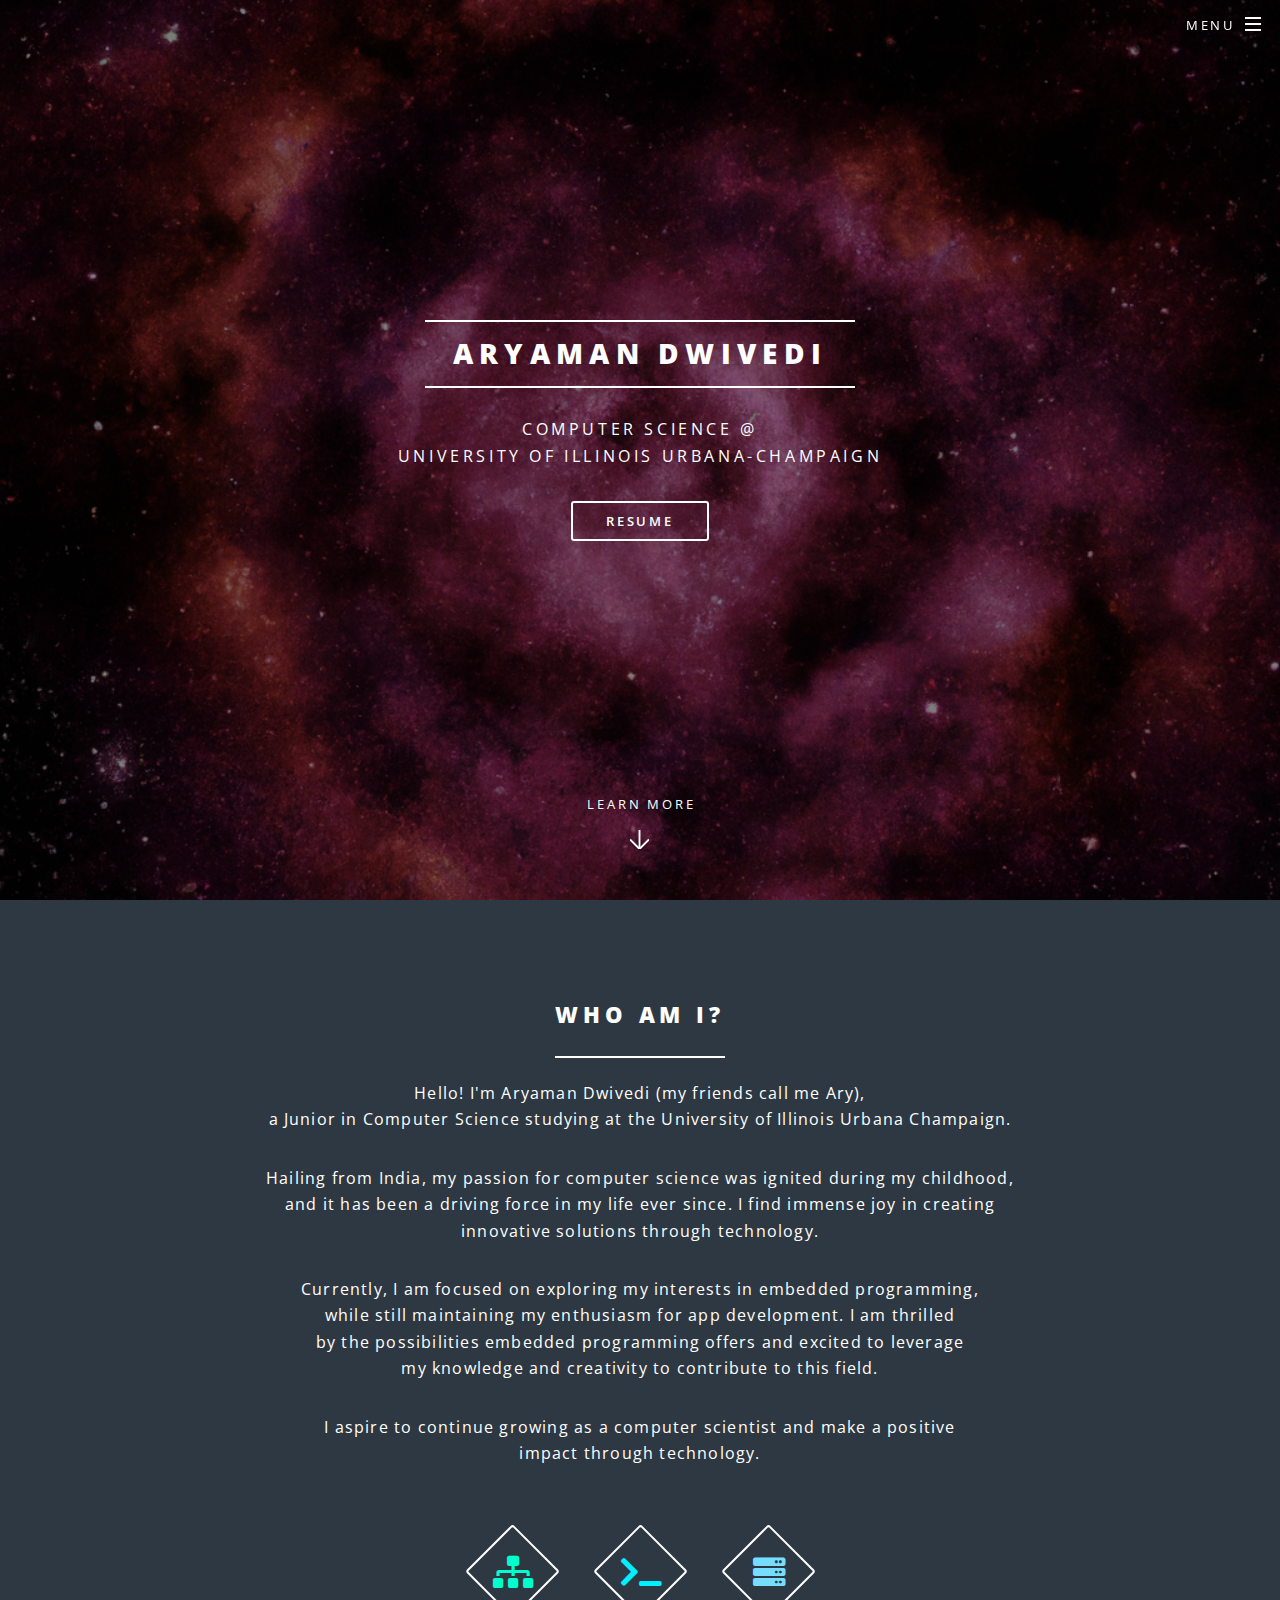
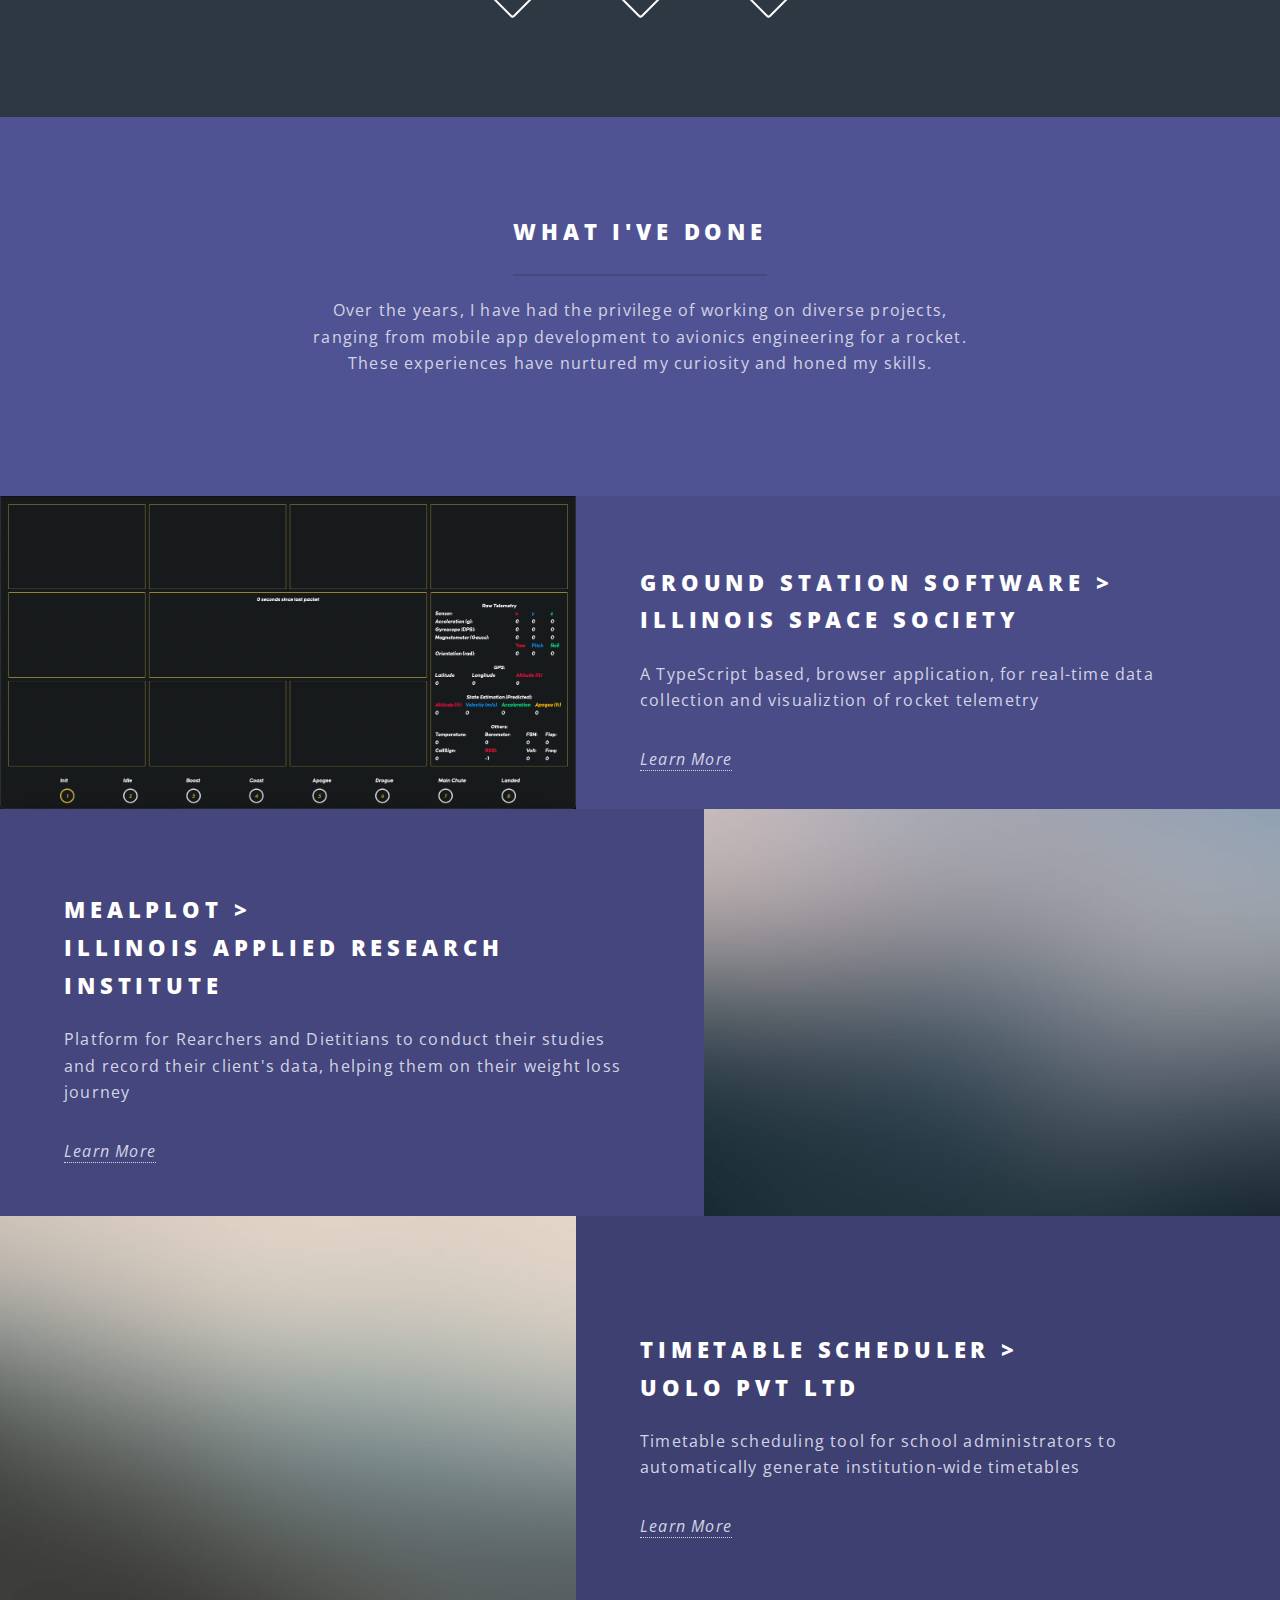
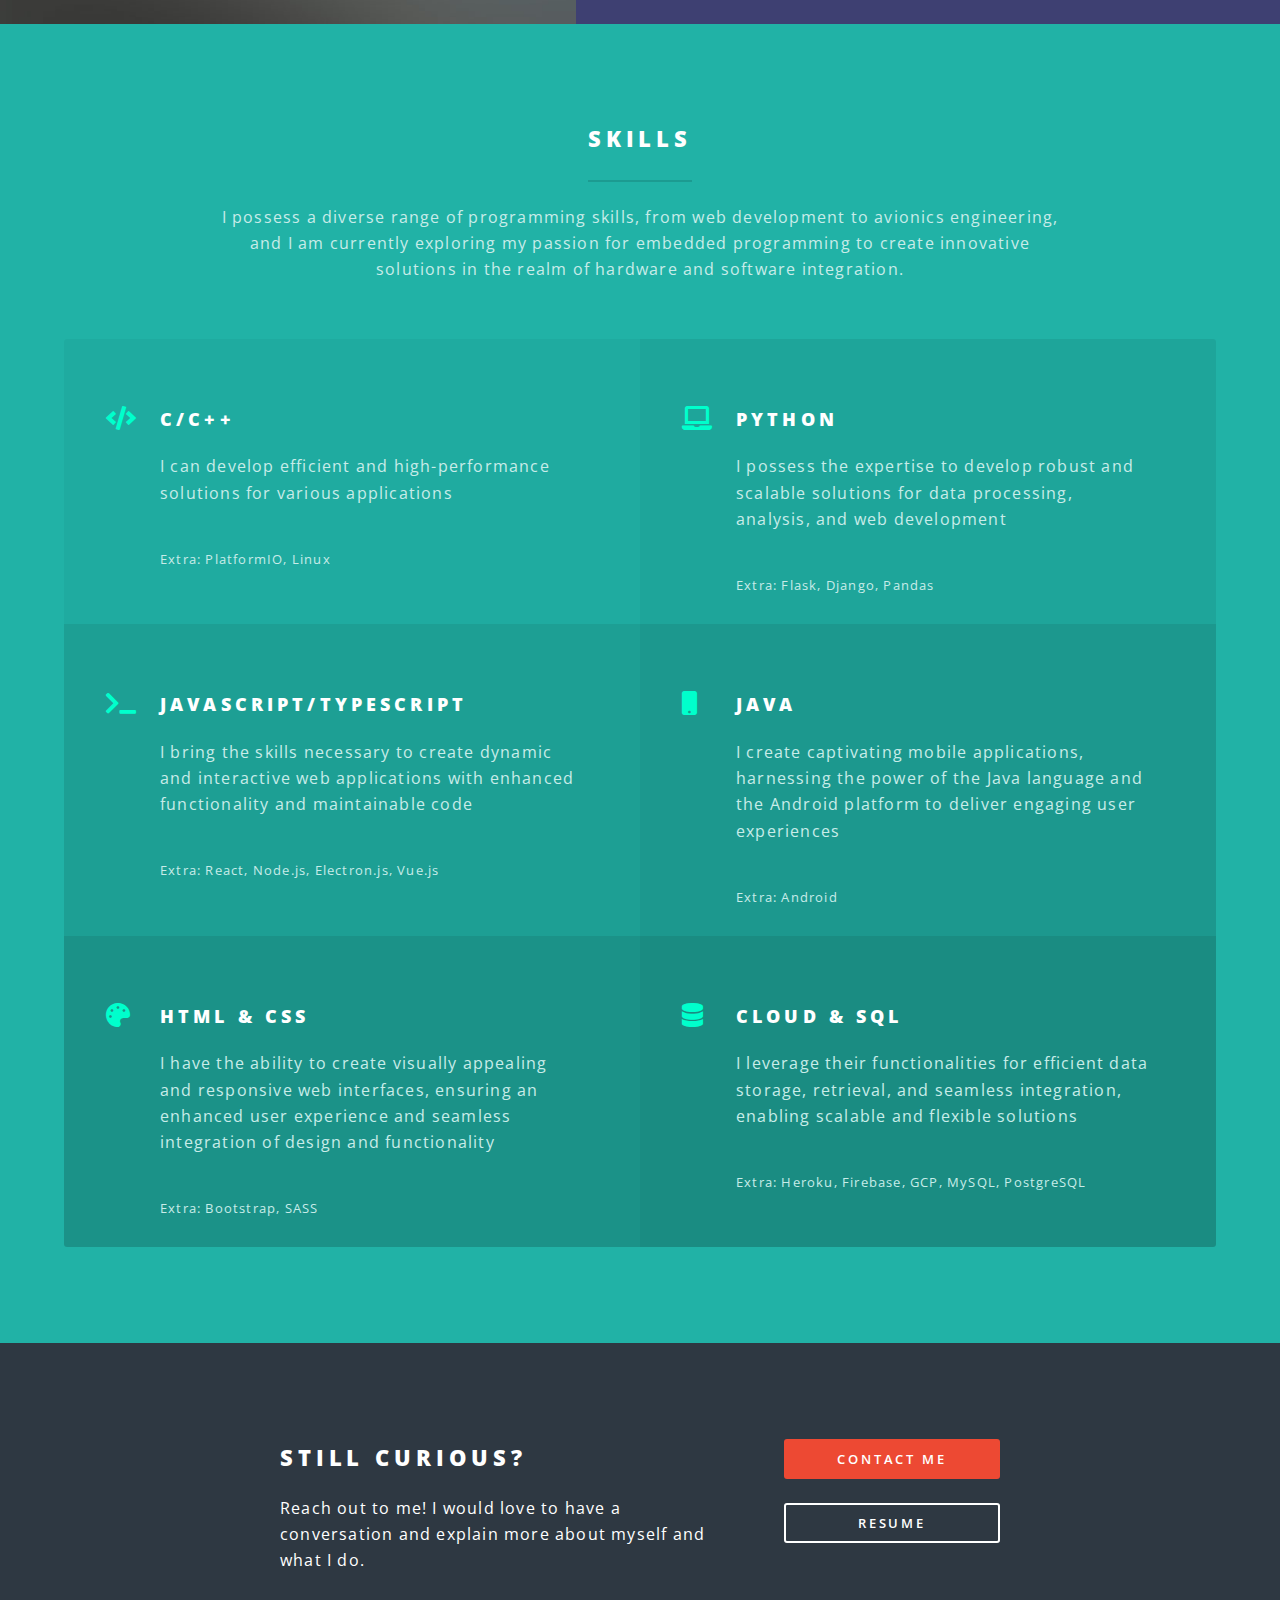
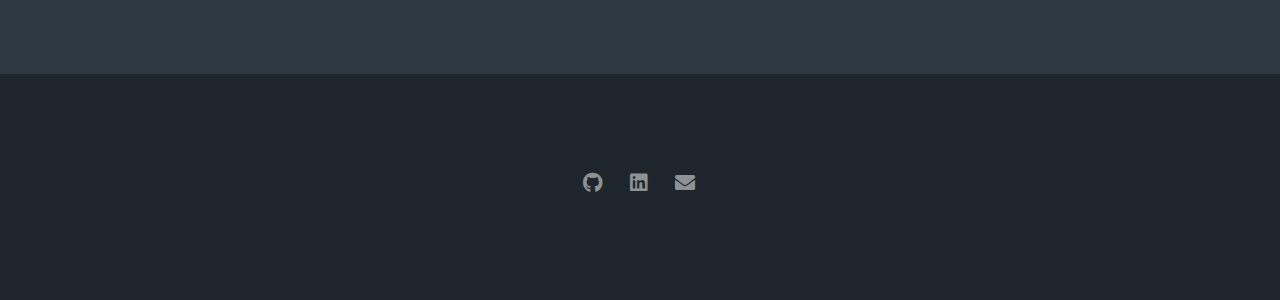
==== index.html @ 5c54af80 "Finished 1 round of main page, working on GSS now" ====
<!DOCTYPE HTML>
<!--
	Spectral by HTML5 UP
	html5up.net | @ajlkn
	Free for personal and commercial use under the CCA 3.0 license (html5up.net/license)
-->
<html>
	<head>
		<title>Aryaman Dwivedi</title>
		<meta charset="utf-8" />
		<meta name="viewport" content="width=device-width, initial-scale=1, user-scalable=no" />
		<link rel="stylesheet" href="assets/css/main.css" />
		<noscript><link rel="stylesheet" href="assets/css/noscript.css" /></noscript>
	</head>
	<body class="landing is-preload">

		<!-- Page Wrapper -->
			<div id="page-wrapper">

				<!-- Header -->
					<header id="header" class="alt">
						<h1><a href="index.html">Aryaman Dwivedi</a></h1>
						<nav id="nav">
							<ul>
								<li class="special">
									<a href="#menu" class="menuToggle"><span>Menu</span></a>
									<div id="menu">
										<ul>
											<li><a href="index.html">Home</a></li>
											<li><a href="">Education</a></li>
											<li><a href="#one-point-five">Projects</a></li>
										</ul>
									</div>
								</li>
							</ul>
						</nav>
					</header>

				<!-- Banner -->
					<section id="banner">
						<div class="inner">
							<h2>Aryaman Dwivedi</h2>
							<p>Computer Science @<br />
							University of Illinois Urbana-Champaign<br />
							</p>
							<ul class="actions special">
								<li><a href="aryaman_resume.pdf" class="button">Resume</a></li>
							</ul>
						</div>
						<a href="#one" class="more scrolly">Learn More</a>
					</section>

				<!-- One -->
					<section id="one" class="wrapper style2 special">
						<div class="inner">
							<header class="major">
								<h2>Who Am I?</h2>
								<p>				
									Hello! I'm Aryaman Dwivedi (my friends call me Ary),<br/>
									a Junior in Computer Science studying at the University of Illinois Urbana Champaign. <br/>
								</p>
								<p>
									Hailing from India, my passion for computer science was ignited during my childhood, <br/>
									and it has been a driving force in my life ever since. I find immense joy in creating <br/>
									innovative solutions through technology. <br/>
								</p>
								<p>	
									Currently, I am focused on exploring my interests in embedded programming, <br/>
									while still maintaining my enthusiasm for app development. I am thrilled <br/>
									by the possibilities embedded programming offers and excited to leverage <br/>
									my knowledge and creativity to contribute to this field. <br/>
								</p>
								<p>	
									I aspire to continue growing as a computer scientist and make a positive <br/>
									impact through technology.
								</p>
							</header>
							<ul class="icons major">
								<li><span class="icon solid fa-sitemap major style1"><span class="label">Lorem</span></span></li>
								<li><span class="icon solid fa-terminal major style2"><span class="label">Ipsum</span></span></li>
								<li><span class="icon solid fa-server major style3"><span class="label">Dolor</span></span></li>
							</ul>
						</div>
					</section>

				<!-- Two -->
					<section id="one-point-five" class="wrapper special style3">
						<div class="inner">
							<header class="major">
								<h2>What I've Done</h2>
								<p>
									Over the years, I have had the privilege of working on diverse projects, <br/>
									ranging from mobile app development to avionics engineering for a rocket. <br/>
									These experiences have nurtured my curiosity and honed my skills. <br/>
								</p>
							</header>
						</div>
					</section>
					<section id="two" class="wrapper alt style3">
						<section class="spotlight">
							<div class="image"><img src="images/gss-teaser.png" alt="" /></div><div class="content">
								<h2>Ground Station Software ><br/>
									Illinois Space Society</h2>
								<p>A TypeScript based, browser application, for real-time data collection and visualiztion of rocket telemetry</p>
								<a href="gss.html"><i>Learn More</i></a>
							</div>
						</section>
						<section class="spotlight">
							<div class="image"><img src="images/pic02.jpg" alt="" /></div><div class="content">
								<h2>Mealplot ><br />
								Illinois Applied Research Institute</h2>
								<p>Platform for Rearchers and Dietitians to conduct their studies and record their client's data, helping them on their weight loss journey</p>
								<a href="ari.html"><i>Learn More</i></a>
							</div>
						</section>
						<section class="spotlight">
							<div class="image"><img src="images/pic03.jpg" alt="" /></div><div class="content">
								<h2>Timetable Scheduler ><br />
								UOLO PVT LTD</h2>
								<p>Timetable scheduling tool for school administrators to automatically generate institution-wide timetables</p>
								<a href="uolo.html"><i>Learn More</i></a>
							</div>
						</section>
					</section>

				<!-- Three -->
					<section id="three" class="wrapper style1 special">
						<div class="inner">
							<header class="major">
								<h2>Skills</h2>
								<p>I possess a diverse range of programming skills, from web development to avionics engineering, <br/>
									and I am currently exploring my passion for embedded programming to create innovative <br/>
									solutions in the realm of hardware and software integration.</p>
							</header>
							<ul class="features">
								<li class="icon solid fa-code">
									<h3>C/C++</h3>
									<p>I can develop efficient and high-performance solutions for various applications</p>
									<sub>Extra: PlatformIO, Linux</sub>
								</li>
								<li class="icon solid fa-laptop">
									<h3>Python</h3>
									<p>I possess the expertise to develop robust and scalable solutions for data processing, analysis, and web development</p>
									<sub>Extra: Flask, Django, Pandas</sub>
								</li>
								<li class="icon solid fa-terminal">
									<h3>JavaScript/TypeScript</h3>
									<p>I bring the skills necessary to create dynamic and interactive web applications with enhanced functionality and maintainable code</p>
									<sub>Extra: React, Node.js, Electron.js, Vue.js</sub>
								</li>
								<li class="icon solid fa-mobile">
									<h3>Java</h3>
									<p>I create captivating mobile applications, harnessing the power of the Java language and the Android platform to deliver engaging user experiences</p>
									<sub>Extra: Android</sub>
								</li>
								<li class="icon solid fa-palette">
									<h3>HTML & CSS</h3>
									<p>I have the ability to create visually appealing and responsive web interfaces, ensuring an enhanced user experience and seamless integration of design and functionality</p>
									<sub>Extra: Bootstrap, SASS</sub>
								</li>
								<li class="icon solid fa-database">
									<h3>Cloud & SQL</h3>
									<p>I leverage their functionalities for efficient data storage, retrieval, and seamless integration, enabling scalable and flexible solutions</p>
									<sub>Extra: Heroku, Firebase, GCP, MySQL, PostgreSQL</sub>
								</li>
							</ul>
						</div>
					</section>

				<!-- CTA -->
					<section id="cta" class="wrapper style4">
						<div class="inner">
							<header>
								<h2>Still Curious?</h2>
								<p>Reach out to me! I would love to have a conversation and explain more about myself and what I do.</p>
							</header>
							<ul class="actions stacked">
								<li><a href="mailto:dwivedi6@illinois.edu" class="button fit primary">Contact Me</a></li>
								<li><a href="aryaman_resume.pdf" class="button fit">Resume</a></li>
							</ul>
						</div>
					</section>

				<!-- Footer -->
					<footer id="footer">
						<ul class="icons">
							<li><a href="https://www.github.com/ary-dz" class="icon brands fa-github"><span class="label">GitHub</span></a></li>
							<li><a href="https://www.linkedin.com/in/ary-dz" class="icon brands fa-linkedin"><span class="label">LinkedIn</span></a></li>
							<!-- <li><a href="#" class="icon brands fa-instagram"><span class="label">Instagram</span></a></li>
							<li><a href="#" class="icon brands fa-dribbble"><span class="label">Dribbble</span></a></li> -->
							<li><a href="mailto:dwivedi6@illinois.edu" class="icon solid fa-envelope"><span class="label">Email</span></a></li>
						</ul>
					</footer>

			</div>

		<!-- Scripts -->
			<script src="assets/js/jquery.min.js"></script>
			<script src="assets/js/jquery.scrollex.min.js"></script>
			<script src="assets/js/jquery.scrolly.min.js"></script>
			<script src="assets/js/browser.min.js"></script>
			<script src="assets/js/breakpoints.min.js"></script>
			<script src="assets/js/util.js"></script>
			<script src="assets/js/main.js"></script>

	</body>
</html>
---- assets/css/main.css ----
/* @import url(../fontawesome/css/fontawesome.min.css); */
@import url(fontawesome-all.min.css);
@import url("https://fonts.googleapis.com/css?family=Open+Sans:400,400italic,600,600italic,800,800italic");

/*
	Spectral by HTML5 UP
	html5up.net | @ajlkn
	Free for personal and commercial use under the CCA 3.0 license (html5up.net/license)
*/

html, body, div, span, applet, object,
iframe, h1, h2, h3, h4, h5, h6, p, blockquote,
pre, a, abbr, acronym, address, big, cite,
code, del, dfn, em, img, ins, kbd, q, s, samp,
small, strike, strong, sub, sup, tt, var, b,
u, i, center, dl, dt, dd, ol, ul, li, fieldset,
form, label, legend, table, caption, tbody,
tfoot, thead, tr, th, td, article, aside,
canvas, details, embed, figure, figcaption,
footer, header, hgroup, menu, nav, output, ruby,
section, summary, time, mark, audio, video {
	margin: 0;
	padding: 0;
	border: 0;
	font-size: 100%;
	font: inherit;
	vertical-align: baseline;}

article, aside, details, figcaption, figure,
footer, header, hgroup, menu, nav, section {
	display: block;}

body {
	line-height: 1;
}

ol, ul {
	list-style: none;
}

blockquote, q {
	quotes: none;
}

	blockquote:before, blockquote:after, q:before, q:after {
		content: '';
		content: none;
	}

table {
	border-collapse: collapse;
	border-spacing: 0;
}

body {
	-webkit-text-size-adjust: none;
}

mark {
	background-color: transparent;
	color: inherit;
}

input::-moz-focus-inner {
	border: 0;
	padding: 0;
}

input, select, textarea {
	-moz-appearance: none;
	-webkit-appearance: none;
	-ms-appearance: none;
	appearance: none;
}

/* Basic */

	@-ms-viewport {
		width: device-width;
	}

	html {
		box-sizing: border-box;
	}

	*, *:before, *:after {
		box-sizing: inherit;
	}

	body {
		background: #2e3842;
	}

		body.is-preload *, body.is-preload *:before, body.is-preload *:after {
			-moz-animation: none !important;
			-webkit-animation: none !important;
			-ms-animation: none !important;
			animation: none !important;
			-moz-transition: none !important;
			-webkit-transition: none !important;
			-ms-transition: none !important;
			transition: none !important;
		}

	body, input, select, textarea {
		color: #fff;
		font-family: "Open Sans", Helvetica, sans-serif;
		font-size: 15pt;
		font-weight: 400;
		letter-spacing: 0.075em;
		line-height: 1.65em;
	}

		@media screen and (max-width: 1680px) {

			body, input, select, textarea {
				font-size: 13pt;
			}

		}

		@media screen and (max-width: 1280px) {

			body, input, select, textarea {
				font-size: 12pt;
			}

		}

		@media screen and (max-width: 736px) {

			body, input, select, textarea {
				font-size: 11pt;
				letter-spacing: 0.0375em;
			}

		}

	a {
		-moz-transition: color 0.2s ease, border-bottom-color 0.2s ease;
		-webkit-transition: color 0.2s ease, border-bottom-color 0.2s ease;
		-ms-transition: color 0.2s ease, border-bottom-color 0.2s ease;
		transition: color 0.2s ease, border-bottom-color 0.2s ease;
		border-bottom: dotted 1px;
		color: inherit;
		text-decoration: none;
	}

		a:hover {
			border-bottom-color: transparent;
		}

	strong, b {
		color: #fff;
		font-weight: 600;
	}

	em, i {
		font-style: italic;
	}

	p {
		margin: 0 0 2em 0;
	}

	h1, h2, h3, h4, h5, h6 {
		color: #fff;
		font-weight: 800;
		letter-spacing: 0.225em;
		line-height: 1em;
		margin: 0 0 1em 0;
		text-transform: uppercase;
	}

		h1 a, h2 a, h3 a, h4 a, h5 a, h6 a {
			color: inherit;
			text-decoration: none;
		}

	h2 {
		font-size: 1.35em;
		line-height: 1.75em;
	}

		@media screen and (max-width: 736px) {

			h2 {
				font-size: 1.1em;
				line-height: 1.65em;
			}

		}

	h3 {
		font-size: 1.15em;
		line-height: 1.75em;
	}

		@media screen and (max-width: 736px) {

			h3 {
				font-size: 1em;
				line-height: 1.65em;
			}

		}

	h4 {
		font-size: 1em;
		line-height: 1.5em;
	}

	h5 {
		font-size: 0.8em;
		line-height: 1.5em;
	}

	h6 {
		font-size: 0.7em;
		line-height: 1.5em;
	}

	sub {
		font-size: 0.8em;
		position: relative;
		top: 0.5em;
	}

	sup {
		font-size: 0.8em;
		position: relative;
		top: -0.5em;
	}

	hr {
		border: 0;
		border-bottom: solid 2px #fff;
		margin: 3em 0;
	}

		hr.major {
			margin: 4.5em 0;
		}

	blockquote {
		border-left: solid 4px #fff;
		font-style: italic;
		margin: 0 0 2em 0;
		padding: 0.5em 0 0.5em 2em;
	}

	code {
		background: rgba(144, 144, 144, 0.25);
		border-radius: 3px;
		font-family: "Courier New", monospace;
		font-size: 0.9em;
		letter-spacing: 0;
		margin: 0 0.25em;
		padding: 0.25em 0.65em;
	}

	pre {
		-webkit-overflow-scrolling: touch;
		font-family: "Courier New", monospace;
		font-size: 0.9em;
		margin: 0 0 2em 0;
	}

		pre code {
			display: block;
			line-height: 1.75em;
			padding: 1em 1.5em;
			overflow-x: auto;
		}

	.align-left {
		text-align: left;
	}

	.align-center {
		text-align: center;
	}

	.align-right {
		text-align: right;
	}

/* Row */

	.row {
		display: flex;
		flex-wrap: wrap;
		box-sizing: border-box;
		align-items: stretch;
	}

		.row > * {
			box-sizing: border-box;
		}

		.row.gtr-uniform > * > :last-child {
			margin-bottom: 0;
		}

		.row.aln-left {
			justify-content: flex-start;
		}

		.row.aln-center {
			justify-content: center;
		}

		.row.aln-right {
			justify-content: flex-end;
		}

		.row.aln-top {
			align-items: flex-start;
		}

		.row.aln-middle {
			align-items: center;
		}

		.row.aln-bottom {
			align-items: flex-end;
		}

		.row > .imp {
			order: -1;
		}

		.row > .col-1 {
			width: 8.33333%;
		}

		.row > .off-1 {
			margin-left: 8.33333%;
		}

		.row > .col-2 {
			width: 16.66667%;
		}

		.row > .off-2 {
			margin-left: 16.66667%;
		}

		.row > .col-3 {
			width: 25%;
		}

		.row > .off-3 {
			margin-left: 25%;
		}

		.row > .col-4 {
			width: 33.33333%;
		}

		.row > .off-4 {
			margin-left: 33.33333%;
		}

		.row > .col-5 {
			width: 41.66667%;
		}

		.row > .off-5 {
			margin-left: 41.66667%;
		}

		.row > .col-6 {
			width: 50%;
		}

		.row > .off-6 {
			margin-left: 50%;
		}

		.row > .col-7 {
			width: 58.33333%;
		}

		.row > .off-7 {
			margin-left: 58.33333%;
		}

		.row > .col-8 {
			width: 66.66667%;
		}

		.row > .off-8 {
			margin-left: 66.66667%;
		}

		.row > .col-9 {
			width: 75%;
		}

		.row > .off-9 {
			margin-left: 75%;
		}

		.row > .col-10 {
			width: 83.33333%;
		}

		.row > .off-10 {
			margin-left: 83.33333%;
		}

		.row > .col-11 {
			width: 91.66667%;
		}

		.row > .off-11 {
			margin-left: 91.66667%;
		}

		.row > .col-12 {
			width: 100%;
		}

		.row > .off-12 {
			margin-left: 100%;
		}

		.row.gtr-0 {
			margin-top: 0;
			margin-left: 0em;
		}

			.row.gtr-0 > * {
				padding: 0 0 0 0em;
			}

			.row.gtr-0.gtr-uniform {
				margin-top: 0em;
			}

				.row.gtr-0.gtr-uniform > * {
					padding-top: 0em;
				}

		.row.gtr-25 {
			margin-top: 0;
			margin-left: -0.375em;
		}

			.row.gtr-25 > * {
				padding: 0 0 0 0.375em;
			}

			.row.gtr-25.gtr-uniform {
				margin-top: -0.375em;
			}

				.row.gtr-25.gtr-uniform > * {
					padding-top: 0.375em;
				}

		.row.gtr-50 {
			margin-top: 0;
			margin-left: -0.75em;
		}

			.row.gtr-50 > * {
				padding: 0 0 0 0.75em;
			}

			.row.gtr-50.gtr-uniform {
				margin-top: -0.75em;
			}

				.row.gtr-50.gtr-uniform > * {
					padding-top: 0.75em;
				}

		.row {
			margin-top: 0;
			margin-left: -1.5em;
		}

			.row > * {
				padding: 0 0 0 1.5em;
			}

			.row.gtr-uniform {
				margin-top: -1.5em;
			}

				.row.gtr-uniform > * {
					padding-top: 1.5em;
				}

		.row.gtr-150 {
			margin-top: 0;
			margin-left: -2.25em;
		}

			.row.gtr-150 > * {
				padding: 0 0 0 2.25em;
			}

			.row.gtr-150.gtr-uniform {
				margin-top: -2.25em;
			}

				.row.gtr-150.gtr-uniform > * {
					padding-top: 2.25em;
				}

		.row.gtr-200 {
			margin-top: 0;
			margin-left: -3em;
		}

			.row.gtr-200 > * {
				padding: 0 0 0 3em;
			}

			.row.gtr-200.gtr-uniform {
				margin-top: -3em;
			}

				.row.gtr-200.gtr-uniform > * {
					padding-top: 3em;
				}

		@media screen and (max-width: 1680px) {

			.row {
				display: flex;
				flex-wrap: wrap;
				box-sizing: border-box;
				align-items: stretch;
			}

				.row > * {
					box-sizing: border-box;
				}

				.row.gtr-uniform > * > :last-child {
					margin-bottom: 0;
				}

				.row.aln-left {
					justify-content: flex-start;
				}

				.row.aln-center {
					justify-content: center;
				}

				.row.aln-right {
					justify-content: flex-end;
				}

				.row.aln-top {
					align-items: flex-start;
				}

				.row.aln-middle {
					align-items: center;
				}

				.row.aln-bottom {
					align-items: flex-end;
				}

				.row > .imp-xlarge {
					order: -1;
				}

				.row > .col-1-xlarge {
					width: 8.33333%;
				}

				.row > .off-1-xlarge {
					margin-left: 8.33333%;
				}

				.row > .col-2-xlarge {
					width: 16.66667%;
				}

				.row > .off-2-xlarge {
					margin-left: 16.66667%;
				}

				.row > .col-3-xlarge {
					width: 25%;
				}

				.row > .off-3-xlarge {
					margin-left: 25%;
				}

				.row > .col-4-xlarge {
					width: 33.33333%;
				}

				.row > .off-4-xlarge {
					margin-left: 33.33333%;
				}

				.row > .col-5-xlarge {
					width: 41.66667%;
				}

				.row > .off-5-xlarge {
					margin-left: 41.66667%;
				}

				.row > .col-6-xlarge {
					width: 50%;
				}

				.row > .off-6-xlarge {
					margin-left: 50%;
				}

				.row > .col-7-xlarge {
					width: 58.33333%;
				}

				.row > .off-7-xlarge {
					margin-left: 58.33333%;
				}

				.row > .col-8-xlarge {
					width: 66.66667%;
				}

				.row > .off-8-xlarge {
					margin-left: 66.66667%;
				}

				.row > .col-9-xlarge {
					width: 75%;
				}

				.row > .off-9-xlarge {
					margin-left: 75%;
				}

				.row > .col-10-xlarge {
					width: 83.33333%;
				}

				.row > .off-10-xlarge {
					margin-left: 83.33333%;
				}

				.row > .col-11-xlarge {
					width: 91.66667%;
				}

				.row > .off-11-xlarge {
					margin-left: 91.66667%;
				}

				.row > .col-12-xlarge {
					width: 100%;
				}

				.row > .off-12-xlarge {
					margin-left: 100%;
				}

				.row.gtr-0 {
					margin-top: 0;
					margin-left: 0em;
				}

					.row.gtr-0 > * {
						padding: 0 0 0 0em;
					}

					.row.gtr-0.gtr-uniform {
						margin-top: 0em;
					}

						.row.gtr-0.gtr-uniform > * {
							padding-top: 0em;
						}

				.row.gtr-25 {
					margin-top: 0;
					margin-left: -0.375em;
				}

					.row.gtr-25 > * {
						padding: 0 0 0 0.375em;
					}

					.row.gtr-25.gtr-uniform {
						margin-top: -0.375em;
					}

						.row.gtr-25.gtr-uniform > * {
							padding-top: 0.375em;
						}

				.row.gtr-50 {
					margin-top: 0;
					margin-left: -0.75em;
				}

					.row.gtr-50 > * {
						padding: 0 0 0 0.75em;
					}

					.row.gtr-50.gtr-uniform {
						margin-top: -0.75em;
					}

						.row.gtr-50.gtr-uniform > * {
							padding-top: 0.75em;
						}

				.row {
					margin-top: 0;
					margin-left: -1.5em;
				}

					.row > * {
						padding: 0 0 0 1.5em;
					}

					.row.gtr-uniform {
						margin-top: -1.5em;
					}

						.row.gtr-uniform > * {
							padding-top: 1.5em;
						}

				.row.gtr-150 {
					margin-top: 0;
					margin-left: -2.25em;
				}

					.row.gtr-150 > * {
						padding: 0 0 0 2.25em;
					}

					.row.gtr-150.gtr-uniform {
						margin-top: -2.25em;
					}

						.row.gtr-150.gtr-uniform > * {
							padding-top: 2.25em;
						}

				.row.gtr-200 {
					margin-top: 0;
					margin-left: -3em;
				}

					.row.gtr-200 > * {
						padding: 0 0 0 3em;
					}

					.row.gtr-200.gtr-uniform {
						margin-top: -3em;
					}

						.row.gtr-200.gtr-uniform > * {
							padding-top: 3em;
						}

		}

		@media screen and (max-width: 1280px) {

			.row {
				display: flex;
				flex-wrap: wrap;
				box-sizing: border-box;
				align-items: stretch;
			}

				.row > * {
					box-sizing: border-box;
				}

				.row.gtr-uniform > * > :last-child {
					margin-bottom: 0;
				}

				.row.aln-left {
					justify-content: flex-start;
				}

				.row.aln-center {
					justify-content: center;
				}

				.row.aln-right {
					justify-content: flex-end;
				}

				.row.aln-top {
					align-items: flex-start;
				}

				.row.aln-middle {
					align-items: center;
				}

				.row.aln-bottom {
					align-items: flex-end;
				}

				.row > .imp-large {
					order: -1;
				}

				.row > .col-1-large {
					width: 8.33333%;
				}

				.row > .off-1-large {
					margin-left: 8.33333%;
				}

				.row > .col-2-large {
					width: 16.66667%;
				}

				.row > .off-2-large {
					margin-left: 16.66667%;
				}

				.row > .col-3-large {
					width: 25%;
				}

				.row > .off-3-large {
					margin-left: 25%;
				}

				.row > .col-4-large {
					width: 33.33333%;
				}

				.row > .off-4-large {
					margin-left: 33.33333%;
				}

				.row > .col-5-large {
					width: 41.66667%;
				}

				.row > .off-5-large {
					margin-left: 41.66667%;
				}

				.row > .col-6-large {
					width: 50%;
				}

				.row > .off-6-large {
					margin-left: 50%;
				}

				.row > .col-7-large {
					width: 58.33333%;
				}

				.row > .off-7-large {
					margin-left: 58.33333%;
				}

				.row > .col-8-large {
					width: 66.66667%;
				}

				.row > .off-8-large {
					margin-left: 66.66667%;
				}

				.row > .col-9-large {
					width: 75%;
				}

				.row > .off-9-large {
					margin-left: 75%;
				}

				.row > .col-10-large {
					width: 83.33333%;
				}

				.row > .off-10-large {
					margin-left: 83.33333%;
				}

				.row > .col-11-large {
					width: 91.66667%;
				}

				.row > .off-11-large {
					margin-left: 91.66667%;
				}

				.row > .col-12-large {
					width: 100%;
				}

				.row > .off-12-large {
					margin-left: 100%;
				}

				.row.gtr-0 {
					margin-top: 0;
					margin-left: 0em;
				}

					.row.gtr-0 > * {
						padding: 0 0 0 0em;
					}

					.row.gtr-0.gtr-uniform {
						margin-top: 0em;
					}

						.row.gtr-0.gtr-uniform > * {
							padding-top: 0em;
						}

				.row.gtr-25 {
					margin-top: 0;
					margin-left: -0.375em;
				}

					.row.gtr-25 > * {
						padding: 0 0 0 0.375em;
					}

					.row.gtr-25.gtr-uniform {
						margin-top: -0.375em;
					}

						.row.gtr-25.gtr-uniform > * {
							padding-top: 0.375em;
						}

				.row.gtr-50 {
					margin-top: 0;
					margin-left: -0.75em;
				}

					.row.gtr-50 > * {
						padding: 0 0 0 0.75em;
					}

					.row.gtr-50.gtr-uniform {
						margin-top: -0.75em;
					}

						.row.gtr-50.gtr-uniform > * {
							padding-top: 0.75em;
						}

				.row {
					margin-top: 0;
					margin-left: -1.5em;
				}

					.row > * {
						padding: 0 0 0 1.5em;
					}

					.row.gtr-uniform {
						margin-top: -1.5em;
					}

						.row.gtr-uniform > * {
							padding-top: 1.5em;
						}

				.row.gtr-150 {
					margin-top: 0;
					margin-left: -2.25em;
				}

					.row.gtr-150 > * {
						padding: 0 0 0 2.25em;
					}

					.row.gtr-150.gtr-uniform {
						margin-top: -2.25em;
					}

						.row.gtr-150.gtr-uniform > * {
							padding-top: 2.25em;
						}

				.row.gtr-200 {
					margin-top: 0;
					margin-left: -3em;
				}

					.row.gtr-200 > * {
						padding: 0 0 0 3em;
					}

					.row.gtr-200.gtr-uniform {
						margin-top: -3em;
					}

						.row.gtr-200.gtr-uniform > * {
							padding-top: 3em;
						}

		}

		@media screen and (max-width: 980px) {

			.row {
				display: flex;
				flex-wrap: wrap;
				box-sizing: border-box;
				align-items: stretch;
			}

				.row > * {
					box-sizing: border-box;
				}

				.row.gtr-uniform > * > :last-child {
					margin-bottom: 0;
				}

				.row.aln-left {
					justify-content: flex-start;
				}

				.row.aln-center {
					justify-content: center;
				}

				.row.aln-right {
					justify-content: flex-end;
				}

				.row.aln-top {
					align-items: flex-start;
				}

				.row.aln-middle {
					align-items: center;
				}

				.row.aln-bottom {
					align-items: flex-end;
				}

				.row > .imp-medium {
					order: -1;
				}

				.row > .col-1-medium {
					width: 8.33333%;
				}

				.row > .off-1-medium {
					margin-left: 8.33333%;
				}

				.row > .col-2-medium {
					width: 16.66667%;
				}

				.row > .off-2-medium {
					margin-left: 16.66667%;
				}

				.row > .col-3-medium {
					width: 25%;
				}

				.row > .off-3-medium {
					margin-left: 25%;
				}

				.row > .col-4-medium {
					width: 33.33333%;
				}

				.row > .off-4-medium {
					margin-left: 33.33333%;
				}

				.row > .col-5-medium {
					width: 41.66667%;
				}

				.row > .off-5-medium {
					margin-left: 41.66667%;
				}

				.row > .col-6-medium {
					width: 50%;
				}

				.row > .off-6-medium {
					margin-left: 50%;
				}

				.row > .col-7-medium {
					width: 58.33333%;
				}

				.row > .off-7-medium {
					margin-left: 58.33333%;
				}

				.row > .col-8-medium {
					width: 66.66667%;
				}

				.row > .off-8-medium {
					margin-left: 66.66667%;
				}

				.row > .col-9-medium {
					width: 75%;
				}

				.row > .off-9-medium {
					margin-left: 75%;
				}

				.row > .col-10-medium {
					width: 83.33333%;
				}

				.row > .off-10-medium {
					margin-left: 83.33333%;
				}

				.row > .col-11-medium {
					width: 91.66667%;
				}

				.row > .off-11-medium {
					margin-left: 91.66667%;
				}

				.row > .col-12-medium {
					width: 100%;
				}

				.row > .off-12-medium {
					margin-left: 100%;
				}

				.row.gtr-0 {
					margin-top: 0;
					margin-left: 0em;
				}

					.row.gtr-0 > * {
						padding: 0 0 0 0em;
					}

					.row.gtr-0.gtr-uniform {
						margin-top: 0em;
					}

						.row.gtr-0.gtr-uniform > * {
							padding-top: 0em;
						}

				.row.gtr-25 {
					margin-top: 0;
					margin-left: -0.375em;
				}

					.row.gtr-25 > * {
						padding: 0 0 0 0.375em;
					}

					.row.gtr-25.gtr-uniform {
						margin-top: -0.375em;
					}

						.row.gtr-25.gtr-uniform > * {
							padding-top: 0.375em;
						}

				.row.gtr-50 {
					margin-top: 0;
					margin-left: -0.75em;
				}

					.row.gtr-50 > * {
						padding: 0 0 0 0.75em;
					}

					.row.gtr-50.gtr-uniform {
						margin-top: -0.75em;
					}

						.row.gtr-50.gtr-uniform > * {
							padding-top: 0.75em;
						}

				.row {
					margin-top: 0;
					margin-left: -1.5em;
				}

					.row > * {
						padding: 0 0 0 1.5em;
					}

					.row.gtr-uniform {
						margin-top: -1.5em;
					}

						.row.gtr-uniform > * {
							padding-top: 1.5em;
						}

				.row.gtr-150 {
					margin-top: 0;
					margin-left: -2.25em;
				}

					.row.gtr-150 > * {
						padding: 0 0 0 2.25em;
					}

					.row.gtr-150.gtr-uniform {
						margin-top: -2.25em;
					}

						.row.gtr-150.gtr-uniform > * {
							padding-top: 2.25em;
						}

				.row.gtr-200 {
					margin-top: 0;
					margin-left: -3em;
				}

					.row.gtr-200 > * {
						padding: 0 0 0 3em;
					}

					.row.gtr-200.gtr-uniform {
						margin-top: -3em;
					}

						.row.gtr-200.gtr-uniform > * {
							padding-top: 3em;
						}

		}

		@media screen and (max-width: 736px) {

			.row {
				display: flex;
				flex-wrap: wrap;
				box-sizing: border-box;
				align-items: stretch;
			}

				.row > * {
					box-sizing: border-box;
				}

				.row.gtr-uniform > * > :last-child {
					margin-bottom: 0;
				}

				.row.aln-left {
					justify-content: flex-start;
				}

				.row.aln-center {
					justify-content: center;
				}

				.row.aln-right {
					justify-content: flex-end;
				}

				.row.aln-top {
					align-items: flex-start;
				}

				.row.aln-middle {
					align-items: center;
				}

				.row.aln-bottom {
					align-items: flex-end;
				}

				.row > .imp-small {
					order: -1;
				}

				.row > .col-1-small {
					width: 8.33333%;
				}

				.row > .off-1-small {
					margin-left: 8.33333%;
				}

				.row > .col-2-small {
					width: 16.66667%;
				}

				.row > .off-2-small {
					margin-left: 16.66667%;
				}

				.row > .col-3-small {
					width: 25%;
				}

				.row > .off-3-small {
					margin-left: 25%;
				}

				.row > .col-4-small {
					width: 33.33333%;
				}

				.row > .off-4-small {
					margin-left: 33.33333%;
				}

				.row > .col-5-small {
					width: 41.66667%;
				}

				.row > .off-5-small {
					margin-left: 41.66667%;
				}

				.row > .col-6-small {
					width: 50%;
				}

				.row > .off-6-small {
					margin-left: 50%;
				}

				.row > .col-7-small {
					width: 58.33333%;
				}

				.row > .off-7-small {
					margin-left: 58.33333%;
				}

				.row > .col-8-small {
					width: 66.66667%;
				}

				.row > .off-8-small {
					margin-left: 66.66667%;
				}

				.row > .col-9-small {
					width: 75%;
				}

				.row > .off-9-small {
					margin-left: 75%;
				}

				.row > .col-10-small {
					width: 83.33333%;
				}

				.row > .off-10-small {
					margin-left: 83.33333%;
				}

				.row > .col-11-small {
					width: 91.66667%;
				}

				.row > .off-11-small {
					margin-left: 91.66667%;
				}

				.row > .col-12-small {
					width: 100%;
				}

				.row > .off-12-small {
					margin-left: 100%;
				}

				.row.gtr-0 {
					margin-top: 0;
					margin-left: 0em;
				}

					.row.gtr-0 > * {
						padding: 0 0 0 0em;
					}

					.row.gtr-0.gtr-uniform {
						margin-top: 0em;
					}

						.row.gtr-0.gtr-uniform > * {
							padding-top: 0em;
						}

				.row.gtr-25 {
					margin-top: 0;
					margin-left: -0.375em;
				}

					.row.gtr-25 > * {
						padding: 0 0 0 0.375em;
					}

					.row.gtr-25.gtr-uniform {
						margin-top: -0.375em;
					}

						.row.gtr-25.gtr-uniform > * {
							padding-top: 0.375em;
						}

				.row.gtr-50 {
					margin-top: 0;
					margin-left: -0.75em;
				}

					.row.gtr-50 > * {
						padding: 0 0 0 0.75em;
					}

					.row.gtr-50.gtr-uniform {
						margin-top: -0.75em;
					}

						.row.gtr-50.gtr-uniform > * {
							padding-top: 0.75em;
						}

				.row {
					margin-top: 0;
					margin-left: -1.5em;
				}

					.row > * {
						padding: 0 0 0 1.5em;
					}

					.row.gtr-uniform {
						margin-top: -1.5em;
					}

						.row.gtr-uniform > * {
							padding-top: 1.5em;
						}

				.row.gtr-150 {
					margin-top: 0;
					margin-left: -2.25em;
				}

					.row.gtr-150 > * {
						padding: 0 0 0 2.25em;
					}

					.row.gtr-150.gtr-uniform {
						margin-top: -2.25em;
					}

						.row.gtr-150.gtr-uniform > * {
							padding-top: 2.25em;
						}

				.row.gtr-200 {
					margin-top: 0;
					margin-left: -3em;
				}

					.row.gtr-200 > * {
						padding: 0 0 0 3em;
					}

					.row.gtr-200.gtr-uniform {
						margin-top: -3em;
					}

						.row.gtr-200.gtr-uniform > * {
							padding-top: 3em;
						}

		}

		@media screen and (max-width: 480px) {

			.row {
				display: flex;
				flex-wrap: wrap;
				box-sizing: border-box;
				align-items: stretch;
			}

				.row > * {
					box-sizing: border-box;
				}

				.row.gtr-uniform > * > :last-child {
					margin-bottom: 0;
				}

				.row.aln-left {
					justify-content: flex-start;
				}

				.row.aln-center {
					justify-content: center;
				}

				.row.aln-right {
					justify-content: flex-end;
				}

				.row.aln-top {
					align-items: flex-start;
				}

				.row.aln-middle {
					align-items: center;
				}

				.row.aln-bottom {
					align-items: flex-end;
				}

				.row > .imp-xsmall {
					order: -1;
				}

				.row > .col-1-xsmall {
					width: 8.33333%;
				}

				.row > .off-1-xsmall {
					margin-left: 8.33333%;
				}

				.row > .col-2-xsmall {
					width: 16.66667%;
				}

				.row > .off-2-xsmall {
					margin-left: 16.66667%;
				}

				.row > .col-3-xsmall {
					width: 25%;
				}

				.row > .off-3-xsmall {
					margin-left: 25%;
				}

				.row > .col-4-xsmall {
					width: 33.33333%;
				}

				.row > .off-4-xsmall {
					margin-left: 33.33333%;
				}

				.row > .col-5-xsmall {
					width: 41.66667%;
				}

				.row > .off-5-xsmall {
					margin-left: 41.66667%;
				}

				.row > .col-6-xsmall {
					width: 50%;
				}

				.row > .off-6-xsmall {
					margin-left: 50%;
				}

				.row > .col-7-xsmall {
					width: 58.33333%;
				}

				.row > .off-7-xsmall {
					margin-left: 58.33333%;
				}

				.row > .col-8-xsmall {
					width: 66.66667%;
				}

				.row > .off-8-xsmall {
					margin-left: 66.66667%;
				}

				.row > .col-9-xsmall {
					width: 75%;
				}

				.row > .off-9-xsmall {
					margin-left: 75%;
				}

				.row > .col-10-xsmall {
					width: 83.33333%;
				}

				.row > .off-10-xsmall {
					margin-left: 83.33333%;
				}

				.row > .col-11-xsmall {
					width: 91.66667%;
				}

				.row > .off-11-xsmall {
					margin-left: 91.66667%;
				}

				.row > .col-12-xsmall {
					width: 100%;
				}

				.row > .off-12-xsmall {
					margin-left: 100%;
				}

				.row.gtr-0 {
					margin-top: 0;
					margin-left: 0em;
				}

					.row.gtr-0 > * {
						padding: 0 0 0 0em;
					}

					.row.gtr-0.gtr-uniform {
						margin-top: 0em;
					}

						.row.gtr-0.gtr-uniform > * {
							padding-top: 0em;
						}

				.row.gtr-25 {
					margin-top: 0;
					margin-left: -0.375em;
				}

					.row.gtr-25 > * {
						padding: 0 0 0 0.375em;
					}

					.row.gtr-25.gtr-uniform {
						margin-top: -0.375em;
					}

						.row.gtr-25.gtr-uniform > * {
							padding-top: 0.375em;
						}

				.row.gtr-50 {
					margin-top: 0;
					margin-left: -0.75em;
				}

					.row.gtr-50 > * {
						padding: 0 0 0 0.75em;
					}

					.row.gtr-50.gtr-uniform {
						margin-top: -0.75em;
					}

						.row.gtr-50.gtr-uniform > * {
							padding-top: 0.75em;
						}

				.row {
					margin-top: 0;
					margin-left: -1.5em;
				}

					.row > * {
						padding: 0 0 0 1.5em;
					}

					.row.gtr-uniform {
						margin-top: -1.5em;
					}

						.row.gtr-uniform > * {
							padding-top: 1.5em;
						}

				.row.gtr-150 {
					margin-top: 0;
					margin-left: -2.25em;
				}

					.row.gtr-150 > * {
						padding: 0 0 0 2.25em;
					}

					.row.gtr-150.gtr-uniform {
						margin-top: -2.25em;
					}

						.row.gtr-150.gtr-uniform > * {
							padding-top: 2.25em;
						}

				.row.gtr-200 {
					margin-top: 0;
					margin-left: -3em;
				}

					.row.gtr-200 > * {
						padding: 0 0 0 3em;
					}

					.row.gtr-200.gtr-uniform {
						margin-top: -3em;
					}

						.row.gtr-200.gtr-uniform > * {
							padding-top: 3em;
						}

		}

/* Section/Article */

	section.special, article.special {
		text-align: center;
	}

	header p {
		color: rgba(255, 255, 255, 0.5);
		position: relative;
		top: -0.25em;
	}

	header h3 + p {
		font-size: 1.1em;
	}

	header h4 + p,
	header h5 + p,
	header h6 + p {
		font-size: 0.9em;
	}

	header.major {
		margin: 0 0 3.5em 0;
	}

		header.major h2, header.major h3, header.major h4, header.major h5, header.major h6 {
			border-bottom: solid 2px #fff;
			display: inline-block;
			padding-bottom: 1em;
			position: relative;
		}

			header.major h2:after, header.major h3:after, header.major h4:after, header.major h5:after, header.major h6:after {
				content: '';
				display: block;
				height: 1px;
			}

		header.major p {
			color: #fff;
			top: 0;
		}

		@media screen and (max-width: 736px) {

			header.major {
				margin: 0 0 2em 0;
			}

		}

	@media screen and (max-width: 980px) {

		header br {
			display: none;
		}

	}

/* Form */

	form {
		margin: 0 0 2em 0;
	}

	label {
		color: #fff;
		display: block;
		font-size: 0.9em;
		font-weight: 600;
		margin: 0 0 1em 0;
	}

	input[type="text"],
	input[type="password"],
	input[type="email"],
	select,
	textarea {
		-moz-appearance: none;
		-webkit-appearance: none;
		-ms-appearance: none;
		appearance: none;
		background-color: rgba(144, 144, 144, 0.25);
		border-radius: 3px;
		border: none;
		color: inherit;
		display: block;
		outline: 0;
		padding: 0 1em;
		text-decoration: none;
		width: 100%;
	}

		input[type="text"]:invalid,
		input[type="password"]:invalid,
		input[type="email"]:invalid,
		select:invalid,
		textarea:invalid {
			box-shadow: none;
		}

		input[type="text"]:focus,
		input[type="password"]:focus,
		input[type="email"]:focus,
		select:focus,
		textarea:focus {
			box-shadow: 0 0 0 2px #21b2a6;
		}

	select {
		background-size: 1.25em;
		background-repeat: no-repeat;
		background-position: calc(100% - 1em) center;
		height: 2.75em;
		padding-right: 2.75em;
		text-overflow: ellipsis;
	}

		select:focus::-ms-value {
			background-color: transparent;
		}

		select::-ms-expand {
			display: none;
		}

	input[type="text"],
	input[type="password"],
	input[type="email"],
	select {
		height: 2.75em;
	}

	textarea {
		padding: 0.75em 1em;
	}

	input[type="checkbox"],
	input[type="radio"] {
		-moz-appearance: none;
		-webkit-appearance: none;
		-ms-appearance: none;
		appearance: none;
		display: block;
		float: left;
		margin-right: -2em;
		opacity: 0;
		width: 1em;
		z-index: -1;
	}

		input[type="checkbox"] + label,
		input[type="radio"] + label {
			text-decoration: none;
			color: #fff;
			cursor: pointer;
			display: inline-block;
			font-size: 1em;
			font-weight: 400;
			padding-left: 2.4em;
			padding-right: 0.75em;
			position: relative;
		}

			input[type="checkbox"] + label:before,
			input[type="radio"] + label:before {
				-moz-osx-font-smoothing: grayscale;
				-webkit-font-smoothing: antialiased;
				display: inline-block;
				font-style: normal;
				font-variant: normal;
				text-rendering: auto;
				line-height: 1;
				text-transform: none !important;
				font-family: 'Font Awesome 5 Free';
				font-weight: 900;
			}

			input[type="checkbox"] + label:before,
			input[type="radio"] + label:before {
				background: rgba(144, 144, 144, 0.25);
				border-radius: 3px;
				content: '';
				display: inline-block;
				font-size: 0.8em;
				height: 2.0625em;
				left: 0;
				line-height: 2.0625em;
				position: absolute;
				text-align: center;
				top: 0;
				width: 2.0625em;
			}

		input[type="checkbox"]:checked + label:before,
		input[type="radio"]:checked + label:before {
			background: #2e3842;
			color: #fff;
			content: '\f00c';
		}

		input[type="checkbox"]:focus + label:before,
		input[type="radio"]:focus + label:before {
			box-shadow: 0 0 0 2px #21b2a6;
		}

	input[type="checkbox"] + label:before {
		border-radius: 3px;
	}

	input[type="radio"] + label:before {
		border-radius: 100%;
	}

	::-webkit-input-placeholder {
		color: rgba(255, 255, 255, 0.5) !important;
		opacity: 1.0;
	}

	:-moz-placeholder {
		color: rgba(255, 255, 255, 0.5) !important;
		opacity: 1.0;
	}

	::-moz-placeholder {
		color: rgba(255, 255, 255, 0.5) !important;
		opacity: 1.0;
	}

	:-ms-input-placeholder {
		color: rgba(255, 255, 255, 0.5) !important;
		opacity: 1.0;
	}

/* Box */

	.box {
		border-radius: 3px;
		border: solid 2px #fff;
		margin-bottom: 2em;
		padding: 1.5em;
	}

		.box > :last-child,
		.box > :last-child > :last-child,
		.box > :last-child > :last-child > :last-child {
			margin-bottom: 0;
		}

		.box.alt {
			border: 0;
			border-radius: 0;
			padding: 0;
		}

/* Icon */

	.icon {
		text-decoration: none;
		border-bottom: none;
		position: relative;
	}

		.icon:before {
			-moz-osx-font-smoothing: grayscale;
			-webkit-font-smoothing: antialiased;
			display: inline-block;
			font-style: normal;
			font-variant: normal;
			text-rendering: auto;
			line-height: 1;
			text-transform: none !important;
			font-family: 'Font Awesome 5 Free';
			font-weight: 400;
		}

		.icon > .label {
			display: none;
		}

		.icon:before {
			line-height: inherit;
		}

		.icon.solid:before {
			font-weight: 900;
		}

		.icon.brands:before {
			font-family: 'Font Awesome 5 Brands';
		}

		.icon.major {
			-moz-transform: rotate(-45deg);
			-webkit-transform: rotate(-45deg);
			-ms-transform: rotate(-45deg);
			transform: rotate(-45deg);
			border-radius: 3px;
			border: solid 2px #fff;
			display: inline-block;
			font-size: 1.35em;
			height: calc(3em + 2px);
			line-height: 3em;
			text-align: center;
			width: calc(3em + 2px);
		}

			.icon.major:before {
				-moz-transform: rotate(45deg);
				-webkit-transform: rotate(45deg);
				-ms-transform: rotate(45deg);
				transform: rotate(45deg);
				display: inline-block;
				font-size: 1.5em;
			}

			@media screen and (max-width: 736px) {

				.icon.major {
					font-size: 1em;
				}

			}

		.icon.style1 {
			color: #00ffcc;
		}

		.icon.style2 {
			color: #00f0ff;
		}

		.icon.style3 {
			color: #76ddff;
		}

/* Image */

	.image {
		border-radius: 3px;
		border: 0;
		display: inline-block;
		position: relative;
	}

		.image img {
			border-radius: 3px;
			display: block;
		}

		.image.left {
			float: left;
			margin: 0 2em 2em 0;
			top: 0.25em;
		}

		.image.right {
			float: right;
			margin: 0 0 2em 2em;
			top: 0.25em;
		}

		.image.left, .image.right {
			max-width: 40%;
		}

			.image.left img, .image.right img {
				width: 100%;
			}

		.image.fit {
			display: block;
			margin: 0 0 2em 0;
			width: 100%;
		}

			.image.fit img {
				width: 100%;
			}

/* List */

	ol {
		list-style: decimal;
		margin: 0 0 2em 0;
		padding-left: 1.25em;
	}

		ol li {
			padding-left: 0.25em;
		}

	ul {
		list-style: disc;
		margin: 0 0 2em 0;
		padding-left: 1em;
	}

		ul li {
			padding-left: 0.5em;
		}

		ul.alt {
			list-style: none;
			padding-left: 0;
		}

			ul.alt li {
				border-top: solid 1px #fff;
				padding: 0.5em 0;
			}

				ul.alt li:first-child {
					border-top: 0;
					padding-top: 0;
				}

	dl {
		margin: 0 0 2em 0;
	}

/* Actions */

	ul.actions {
		display: -moz-flex;
		display: -webkit-flex;
		display: -ms-flex;
		display: flex;
		cursor: default;
		list-style: none;
		margin-left: -1em;
		padding-left: 0;
	}

		ul.actions li {
			padding: 0 0 0 1em;
			vertical-align: middle;
		}

		ul.actions.special {
			-moz-justify-content: center;
			-webkit-justify-content: center;
			-ms-justify-content: center;
			justify-content: center;
			width: 100%;
			margin-left: 0;
		}

			ul.actions.special li:first-child {
				padding-left: 0;
			}

		ul.actions.stacked {
			-moz-flex-direction: column;
			-webkit-flex-direction: column;
			-ms-flex-direction: column;
			flex-direction: column;
			margin-left: 0;
		}

			ul.actions.stacked li {
				padding: 1em 0 0 0;
			}

				ul.actions.stacked li:first-child {
					padding-top: 0;
				}

		ul.actions.fit {
			width: calc(100% + 1em);
		}

			ul.actions.fit li {
				-moz-flex-grow: 1;
				-webkit-flex-grow: 1;
				-ms-flex-grow: 1;
				flex-grow: 1;
				-moz-flex-shrink: 1;
				-webkit-flex-shrink: 1;
				-ms-flex-shrink: 1;
				flex-shrink: 1;
				width: 100%;
			}

				ul.actions.fit li > * {
					width: 100%;
				}

			ul.actions.fit.stacked {
				width: 100%;
			}

		@media screen and (max-width: 480px) {

			ul.actions:not(.fixed) {
				-moz-flex-direction: column;
				-webkit-flex-direction: column;
				-ms-flex-direction: column;
				flex-direction: column;
				margin-left: 0;
				width: 100% !important;
			}

				ul.actions:not(.fixed) li {
					-moz-flex-grow: 1;
					-webkit-flex-grow: 1;
					-ms-flex-grow: 1;
					flex-grow: 1;
					-moz-flex-shrink: 1;
					-webkit-flex-shrink: 1;
					-ms-flex-shrink: 1;
					flex-shrink: 1;
					padding: 1em 0 0 0;
					text-align: center;
					width: 100%;
				}

					ul.actions:not(.fixed) li > * {
						width: 100%;
					}

					ul.actions:not(.fixed) li:first-child {
						padding-top: 0;
					}

					ul.actions:not(.fixed) li input[type="submit"],
					ul.actions:not(.fixed) li input[type="reset"],
					ul.actions:not(.fixed) li input[type="button"],
					ul.actions:not(.fixed) li button,
					ul.actions:not(.fixed) li .button {
						width: 100%;
					}

						ul.actions:not(.fixed) li input[type="submit"].icon:before,
						ul.actions:not(.fixed) li input[type="reset"].icon:before,
						ul.actions:not(.fixed) li input[type="button"].icon:before,
						ul.actions:not(.fixed) li button.icon:before,
						ul.actions:not(.fixed) li .button.icon:before {
							margin-left: -0.5em;
						}

		}

/* Icons */

	ul.icons {
		cursor: default;
		list-style: none;
		padding-left: 0;
	}

		ul.icons li {
			display: inline-block;
			padding: 0 1em 0 0;
		}

			ul.icons li:last-child {
				padding-right: 0 !important;
			}

		ul.icons.major {
			padding: 1em 0;
		}

			ul.icons.major li {
				padding-right: 3.5em;
			}

				@media screen and (max-width: 736px) {

					ul.icons.major li {
						padding: 0 1em !important;
					}

				}

/* Table */

	.table-wrapper {
		-webkit-overflow-scrolling: touch;
		overflow-x: auto;
	}

	table {
		margin: 0 0 2em 0;
		width: 100%;
	}

		table tbody tr {
			border: solid 1px #fff;
			border-left: 0;
			border-right: 0;
		}

			table tbody tr:nth-child(2n + 1) {
				background-color: rgba(144, 144, 144, 0.25);
			}

		table td {
			padding: 0.75em 0.75em;
		}

		table th {
			color: #fff;
			font-size: 0.9em;
			font-weight: 600;
			padding: 0 0.75em 0.75em 0.75em;
			text-align: left;
		}

		table thead {
			border-bottom: solid 2px #fff;
		}

		table tfoot {
			border-top: solid 2px #fff;
		}

		table.alt {
			border-collapse: separate;
		}

			table.alt tbody tr td {
				border: solid 1px #fff;
				border-left-width: 0;
				border-top-width: 0;
			}

				table.alt tbody tr td:first-child {
					border-left-width: 1px;
				}

			table.alt tbody tr:first-child td {
				border-top-width: 1px;
			}

			table.alt thead {
				border-bottom: 0;
			}

			table.alt tfoot {
				border-top: 0;
			}

/* Button */

	input[type="submit"],
	input[type="reset"],
	input[type="button"],
	button,
	.button {
		-moz-appearance: none;
		-webkit-appearance: none;
		-ms-appearance: none;
		appearance: none;
		-moz-transition: background-color 0.2s ease-in-out, color 0.2s ease-in-out;
		-webkit-transition: background-color 0.2s ease-in-out, color 0.2s ease-in-out;
		-ms-transition: background-color 0.2s ease-in-out, color 0.2s ease-in-out;
		transition: background-color 0.2s ease-in-out, color 0.2s ease-in-out;
		background-color: transparent;
		border-radius: 3px;
		border: 0;
		box-shadow: inset 0 0 0 2px #fff;
		color: #fff;
		cursor: pointer;
		display: inline-block;
		font-size: 0.8em;
		font-weight: 600;
		height: 3.125em;
		letter-spacing: 0.225em;
		line-height: 3.125em;
		max-width: 30em;
		padding: 0 2.75em;
		text-align: center;
		text-decoration: none;
		text-transform: uppercase;
		white-space: nowrap;
		overflow: hidden;
		text-overflow: ellipsis;
	}

		input[type="submit"]:hover,
		input[type="reset"]:hover,
		input[type="button"]:hover,
		button:hover,
		.button:hover {
			background-color: rgba(144, 144, 144, 0.25);
		}

		input[type="submit"]:active,
		input[type="reset"]:active,
		input[type="button"]:active,
		button:active,
		.button:active {
			background-color: rgba(144, 144, 144, 0.5);
		}

		input[type="submit"].icon:before,
		input[type="reset"].icon:before,
		input[type="button"].icon:before,
		button.icon:before,
		.button.icon:before {
			margin-right: 0.5em;
		}

		input[type="submit"].fit,
		input[type="reset"].fit,
		input[type="button"].fit,
		button.fit,
		.button.fit {
			width: 100%;
		}

		input[type="submit"].small,
		input[type="reset"].small,
		input[type="button"].small,
		button.small,
		.button.small {
			font-size: 0.8em;
		}

		input[type="submit"].large,
		input[type="reset"].large,
		input[type="button"].large,
		button.large,
		.button.large {
			font-size: 1.35em;
		}

		input[type="submit"].primary,
		input[type="reset"].primary,
		input[type="button"].primary,
		button.primary,
		.button.primary {
			background-color: #ed4933;
			box-shadow: none !important;
			color: #ffffff !important;
		}

			input[type="submit"].primary:hover,
			input[type="reset"].primary:hover,
			input[type="button"].primary:hover,
			button.primary:hover,
			.button.primary:hover {
				background-color: #ef5e4a !important;
			}

			input[type="submit"].primary:active,
			input[type="reset"].primary:active,
			input[type="button"].primary:active,
			button.primary:active,
			.button.primary:active {
				background-color: #eb341c !important;
			}

		input[type="submit"].disabled, input[type="submit"]:disabled,
		input[type="reset"].disabled,
		input[type="reset"]:disabled,
		input[type="button"].disabled,
		input[type="button"]:disabled,
		button.disabled,
		button:disabled,
		.button.disabled,
		.button:disabled {
			pointer-events: none;
			opacity: 0.25;
		}

		@media screen and (max-width: 736px) {

			input[type="submit"],
			input[type="reset"],
			input[type="button"],
			button,
			.button {
				height: 3.75em;
				line-height: 3.75em;
			}

		}

/* Features */

	.features {
		display: -moz-flex;
		display: -webkit-flex;
		display: -ms-flex;
		display: flex;
		-moz-flex-wrap: wrap;
		-webkit-flex-wrap: wrap;
		-ms-flex-wrap: wrap;
		flex-wrap: wrap;
		-moz-justify-content: center;
		-webkit-justify-content: center;
		-ms-justify-content: center;
		justify-content: center;
		list-style: none;
		padding: 0;
		width: 100%;
	}

		.features li {
			padding: 4em 4em 2em 6em ;
			display: block;
			position: relative;
			text-align: left;
			width: 50%;
		}

			.features li:nth-child(1) {
				background-color: rgba(0, 0, 0, 0.035);
			}

			.features li:nth-child(2) {
				background-color: rgba(0, 0, 0, 0.07);
			}

			.features li:nth-child(3) {
				background-color: rgba(0, 0, 0, 0.105);
			}

			.features li:nth-child(4) {
				background-color: rgba(0, 0, 0, 0.14);
			}

			.features li:nth-child(5) {
				background-color: rgba(0, 0, 0, 0.175);
			}

			.features li:nth-child(6) {
				background-color: rgba(0, 0, 0, 0.21);
			}

			.features li:nth-child(7) {
				background-color: rgba(0, 0, 0, 0.245);
			}

			.features li:nth-child(8) {
				background-color: rgba(0, 0, 0, 0.28);
			}

			.features li:nth-child(9) {
				background-color: rgba(0, 0, 0, 0.315);
			}

			.features li:nth-child(10) {
				background-color: rgba(0, 0, 0, 0.35);
			}

			.features li:before {
				display: block;
				color: #00ffcc;
				position: absolute;
				left: 1.75em;
				top: 2.75em;
				font-size: 1.5em;
			}

			.features li:nth-child(1) {
				border-top-left-radius: 3px;
			}

			.features li:nth-child(2) {
				border-top-right-radius: 3px;
			}

			.features li:nth-last-child(1) {
				border-bottom-right-radius: 3px;
			}

			.features li:nth-last-child(2) {
				border-bottom-left-radius: 3px;
			}

			@media screen and (max-width: 980px) {

				.features li {
					padding: 3em 2em 1em 2em ;
					text-align: center;
				}

					.features li:before {
						left: 0;
						margin: 0 0 1em 0;
						position: relative;
						top: 0;
					}

			}

			@media screen and (max-width: 736px) {

				.features li {
					padding: 3em 0 1em 0 ;
					background-color: transparent !important;
					border-top: solid 2px #fff;
					width: 100%;
				}

					.features li:first-child {
						border-top: 0;
					}

			}

/* Spotlight */

	.spotlight {
		-moz-align-items: center;
		-webkit-align-items: center;
		-ms-align-items: center;
		align-items: center;
		display: -moz-flex;
		display: -webkit-flex;
		display: -ms-flex;
		display: flex;
	}

		.spotlight .image {
			-moz-order: 1;
			-webkit-order: 1;
			-ms-order: 1;
			order: 1;
			border-radius: 0;
			width: 40%;
		}

			.spotlight .image img {
				border-radius: 0;
				width: 100%;
			}

		.spotlight .content {
			padding: 2em 4em 0.1em 4em ;
			-moz-order: 2;
			-webkit-order: 2;
			-ms-order: 2;
			order: 2;
			max-width: 48em;
			width: 60%;
		}

		.spotlight:nth-child(2n) {
			-moz-flex-direction: row-reverse;
			-webkit-flex-direction: row-reverse;
			-ms-flex-direction: row-reverse;
			flex-direction: row-reverse;
		}

		.spotlight:nth-child(1) {
			background-color: rgba(0, 0, 0, 0.075);
		}

		.spotlight:nth-child(2) {
			background-color: rgba(0, 0, 0, 0.15);
		}

		.spotlight:nth-child(3) {
			background-color: rgba(0, 0, 0, 0.225);
		}

		.spotlight:nth-child(4) {
			background-color: rgba(0, 0, 0, 0.3);
		}

		.spotlight:nth-child(5) {
			background-color: rgba(0, 0, 0, 0.375);
		}

		.spotlight:nth-child(6) {
			background-color: rgba(0, 0, 0, 0.45);
		}

		.spotlight:nth-child(7) {
			background-color: rgba(0, 0, 0, 0.525);
		}

		.spotlight:nth-child(8) {
			background-color: rgba(0, 0, 0, 0.6);
		}

		.spotlight:nth-child(9) {
			background-color: rgba(0, 0, 0, 0.675);
		}

		.spotlight:nth-child(10) {
			background-color: rgba(0, 0, 0, 0.75);
		}

		@media screen and (max-width: 1280px) {

			.spotlight .image {
				width: 45%;
			}

			.spotlight .content {
				width: 55%;
			}

		}

		@media screen and (max-width: 980px) {

			.spotlight {
				display: block;
			}

				.spotlight br {
					display: none;
				}

				.spotlight .image {
					width: 100%;
				}

				.spotlight .content {
					padding: 4em 3em 2em 3em ;
					max-width: none;
					text-align: center;
					width: 100%;
				}

		}

		@media screen and (max-width: 736px) {

			.spotlight .content {
				padding: 3em 2em 1em 2em ;
			}

		}

/* Wrapper */

	.wrapper {
		padding: 6em 0 4em 0 ;
	}

		.wrapper > .inner {
			width: 60em;
			margin: 0 auto;
		}

			@media screen and (max-width: 1280px) {

				.wrapper > .inner {
					width: 90%;
				}

			}

			@media screen and (max-width: 980px) {

				.wrapper > .inner {
					width: 100%;
				}

			}

		.wrapper.alt {
			padding: 0;
		}

		.wrapper.style1 {
			background-color: #21b2a6;
			color: #c8ece9;
		}

			.wrapper.style1 strong, .wrapper.style1 b {
				color: #ffffff;
			}

			.wrapper.style1 h2, .wrapper.style1 h3, .wrapper.style1 h4, .wrapper.style1 h5, .wrapper.style1 h6 {
				color: #ffffff;
			}

			.wrapper.style1 hr {
				border-color: rgba(0, 0, 0, 0.125);
			}

			.wrapper.style1 blockquote {
				border-color: rgba(0, 0, 0, 0.125);
			}

			.wrapper.style1 code {
				background: rgba(255, 255, 255, 0.075);
			}

			.wrapper.style1 header p {
				color: #a6e0db;
			}

			.wrapper.style1 header.major h2, .wrapper.style1 header.major h3, .wrapper.style1 header.major h4, .wrapper.style1 header.major h5, .wrapper.style1 header.major h6 {
				border-color: rgba(0, 0, 0, 0.125);
			}

			.wrapper.style1 header.major p {
				color: #c8ece9;
			}

			.wrapper.style1 label {
				color: #ffffff;
			}

			.wrapper.style1 input[type="text"],
			.wrapper.style1 input[type="password"],
			.wrapper.style1 input[type="email"],
			.wrapper.style1 select,
			.wrapper.style1 textarea {
				background-color: rgba(255, 255, 255, 0.075);
			}

			.wrapper.style1 select {
				background-image: url("data:image/svg+xml;charset=utf8,%3Csvg xmlns='http://www.w3.org/2000/svg' width='40' height='40' preserveAspectRatio='none' viewBox='0 0 40 40'%3E%3Cpath d='M9.4,12.3l10.4,10.4l10.4-10.4c0.2-0.2,0.5-0.4,0.9-0.4c0.3,0,0.6,0.1,0.9,0.4l3.3,3.3c0.2,0.2,0.4,0.5,0.4,0.9 c0,0.4-0.1,0.6-0.4,0.9L20.7,31.9c-0.2,0.2-0.5,0.4-0.9,0.4c-0.3,0-0.6-0.1-0.9-0.4L4.3,17.3c-0.2-0.2-0.4-0.5-0.4-0.9 c0-0.4,0.1-0.6,0.4-0.9l3.3-3.3c0.2-0.2,0.5-0.4,0.9-0.4S9.1,12.1,9.4,12.3z' fill='rgba(0, 0, 0, 0.125)' /%3E%3C/svg%3E");
			}

				.wrapper.style1 select option {
					color: #ffffff;
					background: #21b2a6;
				}

			.wrapper.style1 input[type="checkbox"] + label,
			.wrapper.style1 input[type="radio"] + label {
				color: #c8ece9;
			}

				.wrapper.style1 input[type="checkbox"] + label:before,
				.wrapper.style1 input[type="radio"] + label:before {
					background: rgba(255, 255, 255, 0.075);
				}

			.wrapper.style1 input[type="checkbox"]:checked + label:before,
			.wrapper.style1 input[type="radio"]:checked + label:before {
				background: #ffffff;
				color: #21b2a6;
			}

			.wrapper.style1 ::-webkit-input-placeholder {
				color: #a6e0db !important;
			}

			.wrapper.style1 :-moz-placeholder {
				color: #a6e0db !important;
			}

			.wrapper.style1 ::-moz-placeholder {
				color: #a6e0db !important;
			}

			.wrapper.style1 :-ms-input-placeholder {
				color: #a6e0db !important;
			}

			.wrapper.style1 .formerize-placeholder {
				color: #a6e0db !important;
			}

			.wrapper.style1 .icon.major {
				border-color: rgba(0, 0, 0, 0.125);
			}

			.wrapper.style1 ul.alt li {
				border-color: rgba(0, 0, 0, 0.125);
			}

			.wrapper.style1 table tbody tr {
				border-color: rgba(0, 0, 0, 0.125);
			}

				.wrapper.style1 table tbody tr:nth-child(2n + 1) {
					background-color: rgba(255, 255, 255, 0.075);
				}

			.wrapper.style1 table th {
				color: #ffffff;
			}

			.wrapper.style1 table thead {
				border-color: rgba(0, 0, 0, 0.125);
			}

			.wrapper.style1 table tfoot {
				border-color: rgba(0, 0, 0, 0.125);
			}

			.wrapper.style1 table.alt tbody tr td {
				border-color: rgba(0, 0, 0, 0.125);
			}

			.wrapper.style1 input[type="submit"],
			.wrapper.style1 input[type="reset"],
			.wrapper.style1 input[type="button"],
			.wrapper.style1 button,
			.wrapper.style1 .button {
				box-shadow: inset 0 0 0 2px rgba(0, 0, 0, 0.125);
				color: #ffffff;
			}

				.wrapper.style1 input[type="submit"]:hover,
				.wrapper.style1 input[type="reset"]:hover,
				.wrapper.style1 input[type="button"]:hover,
				.wrapper.style1 button:hover,
				.wrapper.style1 .button:hover {
					background-color: rgba(255, 255, 255, 0.075);
				}

				.wrapper.style1 input[type="submit"]:active,
				.wrapper.style1 input[type="reset"]:active,
				.wrapper.style1 input[type="button"]:active,
				.wrapper.style1 button:active,
				.wrapper.style1 .button:active {
					background-color: rgba(255, 255, 255, 0.2);
				}

			@media screen and (max-width: 736px) {

				.wrapper.style1 .features li {
					border-top-color: rgba(0, 0, 0, 0.125);
				}

			}

		.wrapper.style2 {
			background-color: #2e3842;
		}

		.wrapper.style3 {
			background-color: #505393;
			color: #d3d4e4;
		}

			.wrapper.style3 strong, .wrapper.style3 b {
				color: #ffffff;
			}

			.wrapper.style3 h2, .wrapper.style3 h3, .wrapper.style3 h4, .wrapper.style3 h5, .wrapper.style3 h6 {
				color: #ffffff;
			}

			.wrapper.style3 hr {
				border-color: rgba(0, 0, 0, 0.125);
			}

			.wrapper.style3 blockquote {
				border-color: rgba(0, 0, 0, 0.125);
			}

			.wrapper.style3 code {
				background: rgba(255, 255, 255, 0.075);
			}

			.wrapper.style3 header p {
				color: #b9bad4;
			}

			.wrapper.style3 header.major h2, .wrapper.style3 header.major h3, .wrapper.style3 header.major h4, .wrapper.style3 header.major h5, .wrapper.style3 header.major h6 {
				border-color: rgba(0, 0, 0, 0.125);
			}

			.wrapper.style3 header.major p {
				color: #d3d4e4;
			}

			.wrapper.style3 label {
				color: #ffffff;
			}

			.wrapper.style3 input[type="text"],
			.wrapper.style3 input[type="password"],
			.wrapper.style3 input[type="email"],
			.wrapper.style3 select,
			.wrapper.style3 textarea {
				background-color: rgba(255, 255, 255, 0.075);
			}

			.wrapper.style3 select {
				background-image: url("data:image/svg+xml;charset=utf8,%3Csvg xmlns='http://www.w3.org/2000/svg' width='40' height='40' preserveAspectRatio='none' viewBox='0 0 40 40'%3E%3Cpath d='M9.4,12.3l10.4,10.4l10.4-10.4c0.2-0.2,0.5-0.4,0.9-0.4c0.3,0,0.6,0.1,0.9,0.4l3.3,3.3c0.2,0.2,0.4,0.5,0.4,0.9 c0,0.4-0.1,0.6-0.4,0.9L20.7,31.9c-0.2,0.2-0.5,0.4-0.9,0.4c-0.3,0-0.6-0.1-0.9-0.4L4.3,17.3c-0.2-0.2-0.4-0.5-0.4-0.9 c0-0.4,0.1-0.6,0.4-0.9l3.3-3.3c0.2-0.2,0.5-0.4,0.9-0.4S9.1,12.1,9.4,12.3z' fill='rgba(0, 0, 0, 0.125)' /%3E%3C/svg%3E");
			}

				.wrapper.style3 select option {
					color: #ffffff;
					background: #505393;
				}

			.wrapper.style3 input[type="checkbox"] + label,
			.wrapper.style3 input[type="radio"] + label {
				color: #d3d4e4;
			}

				.wrapper.style3 input[type="checkbox"] + label:before,
				.wrapper.style3 input[type="radio"] + label:before {
					background: rgba(255, 255, 255, 0.075);
				}

			.wrapper.style3 input[type="checkbox"]:checked + label:before,
			.wrapper.style3 input[type="radio"]:checked + label:before {
				background: #ffffff;
				color: #505393;
			}

			.wrapper.style3 ::-webkit-input-placeholder {
				color: #b9bad4 !important;
			}

			.wrapper.style3 :-moz-placeholder {
				color: #b9bad4 !important;
			}

			.wrapper.style3 ::-moz-placeholder {
				color: #b9bad4 !important;
			}

			.wrapper.style3 :-ms-input-placeholder {
				color: #b9bad4 !important;
			}

			.wrapper.style3 .formerize-placeholder {
				color: #b9bad4 !important;
			}

			.wrapper.style3 .icon.major {
				border-color: rgba(0, 0, 0, 0.125);
			}

			.wrapper.style3 ul.alt li {
				border-color: rgba(0, 0, 0, 0.125);
			}

			.wrapper.style3 table tbody tr {
				border-color: rgba(0, 0, 0, 0.125);
			}

				.wrapper.style3 table tbody tr:nth-child(2n + 1) {
					background-color: rgba(255, 255, 255, 0.075);
				}

			.wrapper.style3 table th {
				color: #ffffff;
			}

			.wrapper.style3 table thead {
				border-color: rgba(0, 0, 0, 0.125);
			}

			.wrapper.style3 table tfoot {
				border-color: rgba(0, 0, 0, 0.125);
			}

			.wrapper.style3 table.alt tbody tr td {
				border-color: rgba(0, 0, 0, 0.125);
			}

			.wrapper.style3 input[type="submit"],
			.wrapper.style3 input[type="reset"],
			.wrapper.style3 input[type="button"],
			.wrapper.style3 button,
			.wrapper.style3 .button {
				box-shadow: inset 0 0 0 2px rgba(0, 0, 0, 0.125);
				color: #ffffff;
			}

				.wrapper.style3 input[type="submit"]:hover,
				.wrapper.style3 input[type="reset"]:hover,
				.wrapper.style3 input[type="button"]:hover,
				.wrapper.style3 button:hover,
				.wrapper.style3 .button:hover {
					background-color: rgba(255, 255, 255, 0.075);
				}

				.wrapper.style3 input[type="submit"]:active,
				.wrapper.style3 input[type="reset"]:active,
				.wrapper.style3 input[type="button"]:active,
				.wrapper.style3 button:active,
				.wrapper.style3 .button:active {
					background-color: rgba(255, 255, 255, 0.2);
				}

			@media screen and (max-width: 736px) {

				.wrapper.style3 .features li {
					border-top-color: rgba(0, 0, 0, 0.125);
				}

			}

		.wrapper.style4 {
			background-color: transparent;
		}

		.wrapper.style5 {
			background-color: #ffffff;
			color: #4E4852;
		}

			.wrapper.style5 strong, .wrapper.style5 b {
				color: #2E3842;
			}

			.wrapper.style5 h2, .wrapper.style5 h3, .wrapper.style5 h4, .wrapper.style5 h5, .wrapper.style5 h6 {
				color: #2E3842;
			}

			.wrapper.style5 hr {
				border-color: #dfdfdf;
			}

			.wrapper.style5 blockquote {
				border-color: #dfdfdf;
			}

			.wrapper.style5 code {
				background: rgba(0, 0, 0, 0.0375);
			}

			.wrapper.style5 header p {
				color: #8E8892;
			}

			.wrapper.style5 header.major h2, .wrapper.style5 header.major h3, .wrapper.style5 header.major h4, .wrapper.style5 header.major h5, .wrapper.style5 header.major h6 {
				border-color: #dfdfdf;
			}

			.wrapper.style5 header.major p {
				color: #4E4852;
			}

			.wrapper.style5 label {
				color: #2E3842;
			}

			.wrapper.style5 input[type="text"],
			.wrapper.style5 input[type="password"],
			.wrapper.style5 input[type="email"],
			.wrapper.style5 select,
			.wrapper.style5 textarea {
				background-color: rgba(0, 0, 0, 0.0375);
			}

			.wrapper.style5 select {
				background-image: url("data:image/svg+xml;charset=utf8,%3Csvg xmlns='http://www.w3.org/2000/svg' width='40' height='40' preserveAspectRatio='none' viewBox='0 0 40 40'%3E%3Cpath d='M9.4,12.3l10.4,10.4l10.4-10.4c0.2-0.2,0.5-0.4,0.9-0.4c0.3,0,0.6,0.1,0.9,0.4l3.3,3.3c0.2,0.2,0.4,0.5,0.4,0.9 c0,0.4-0.1,0.6-0.4,0.9L20.7,31.9c-0.2,0.2-0.5,0.4-0.9,0.4c-0.3,0-0.6-0.1-0.9-0.4L4.3,17.3c-0.2-0.2-0.4-0.5-0.4-0.9 c0-0.4,0.1-0.6,0.4-0.9l3.3-3.3c0.2-0.2,0.5-0.4,0.9-0.4S9.1,12.1,9.4,12.3z' fill='%23dfdfdf' /%3E%3C/svg%3E");
			}

				.wrapper.style5 select option {
					color: #2E3842;
					background: #ffffff;
				}

			.wrapper.style5 input[type="checkbox"] + label,
			.wrapper.style5 input[type="radio"] + label {
				color: #4E4852;
			}

				.wrapper.style5 input[type="checkbox"] + label:before,
				.wrapper.style5 input[type="radio"] + label:before {
					background: rgba(0, 0, 0, 0.0375);
				}

			.wrapper.style5 input[type="checkbox"]:checked + label:before,
			.wrapper.style5 input[type="radio"]:checked + label:before {
				background: #2E3842;
				color: #ffffff;
			}

			.wrapper.style5 ::-webkit-input-placeholder {
				color: #8E8892 !important;
			}

			.wrapper.style5 :-moz-placeholder {
				color: #8E8892 !important;
			}

			.wrapper.style5 ::-moz-placeholder {
				color: #8E8892 !important;
			}

			.wrapper.style5 :-ms-input-placeholder {
				color: #8E8892 !important;
			}

			.wrapper.style5 .formerize-placeholder {
				color: #8E8892 !important;
			}

			.wrapper.style5 .icon.major {
				border-color: #dfdfdf;
			}

			.wrapper.style5 ul.alt li {
				border-color: #dfdfdf;
			}

			.wrapper.style5 table tbody tr {
				border-color: #dfdfdf;
			}

				.wrapper.style5 table tbody tr:nth-child(2n + 1) {
					background-color: rgba(0, 0, 0, 0.0375);
				}

			.wrapper.style5 table th {
				color: #2E3842;
			}

			.wrapper.style5 table thead {
				border-color: #dfdfdf;
			}

			.wrapper.style5 table tfoot {
				border-color: #dfdfdf;
			}

			.wrapper.style5 table.alt tbody tr td {
				border-color: #dfdfdf;
			}

			.wrapper.style5 input[type="submit"],
			.wrapper.style5 input[type="reset"],
			.wrapper.style5 input[type="button"],
			.wrapper.style5 button,
			.wrapper.style5 .button {
				box-shadow: inset 0 0 0 2px #dfdfdf;
				color: #2E3842;
			}

				.wrapper.style5 input[type="submit"]:hover,
				.wrapper.style5 input[type="reset"]:hover,
				.wrapper.style5 input[type="button"]:hover,
				.wrapper.style5 button:hover,
				.wrapper.style5 .button:hover {
					background-color: rgba(0, 0, 0, 0.0375);
				}

				.wrapper.style5 input[type="submit"]:active,
				.wrapper.style5 input[type="reset"]:active,
				.wrapper.style5 input[type="button"]:active,
				.wrapper.style5 button:active,
				.wrapper.style5 .button:active {
					background-color: rgba(0, 0, 0, 0.1);
				}

			@media screen and (max-width: 736px) {

				.wrapper.style5 .features li {
					border-top-color: #dfdfdf;
				}

			}

		@media screen and (max-width: 980px) {

			.wrapper {
				padding: 4em 3em 2em 3em ;
			}

		}

		@media screen and (max-width: 736px) {

			.wrapper {
				padding: 3em 2em 1em 2em ;
			}

		}

/* Page Wrapper + Menu */

	#page-wrapper {
		-moz-transition: opacity 0.5s ease;
		-webkit-transition: opacity 0.5s ease;
		-ms-transition: opacity 0.5s ease;
		transition: opacity 0.5s ease;
		opacity: 1;
		padding-top: 3em;
	}

		#page-wrapper:before {
			background: rgba(0, 0, 0, 0);
			content: '';
			display: block;
			display: none;
			height: 100%;
			left: 0;
			position: fixed;
			top: 0;
			width: 100%;
			z-index: 10001;
		}

	#menu {
		-moz-transform: translateX(20em);
		-webkit-transform: translateX(20em);
		-ms-transform: translateX(20em);
		transform: translateX(20em);
		-moz-transition: -moz-transform 0.5s ease;
		-webkit-transition: -webkit-transform 0.5s ease;
		-ms-transition: -ms-transform 0.5s ease;
		transition: transform 0.5s ease;
		-webkit-overflow-scrolling: touch;
		background: #21b2a6;
		color: #ffffff;
		height: 100%;
		max-width: 80%;
		overflow-y: auto;
		padding: 3em 2em;
		position: fixed;
		right: 0;
		top: 0;
		width: 20em;
		z-index: 10002;
	}

		#menu ul {
			list-style: none;
			padding: 0;
		}

			#menu ul > li {
				border-top: solid 1px rgba(0, 0, 0, 0.125);
				margin: 0.5em 0 0 0;
				padding: 0.5em 0 0 0;
			}

				#menu ul > li:first-child {
					border-top: 0 !important;
					margin-top: 0 !important;
					padding-top: 0 !important;
				}

				#menu ul > li > a {
					border: 0;
					color: inherit;
					display: block;
					font-size: 0.8em;
					letter-spacing: 0.225em;
					outline: 0;
					text-decoration: none;
					text-transform: uppercase;
				}

					@media screen and (max-width: 736px) {

						#menu ul > li > a {
							line-height: 3em;
						}

					}

		#menu .close {
			background-image: url("images/close.svg");
			background-position: 4.85em 1em;
			background-repeat: no-repeat;
			border: 0;
			cursor: pointer;
			display: block;
			height: 3em;
			position: absolute;
			right: 0;
			top: 0;
			vertical-align: middle;
			width: 7em;
		}

		@media screen and (max-width: 736px) {

			#menu {
				padding: 3em 1.5em;
			}

		}

	body.is-menu-visible #page-wrapper {
		opacity: 0.35;
	}

		body.is-menu-visible #page-wrapper:before {
			display: block;
		}

	body.is-menu-visible #menu {
		-moz-transform: translateX(0);
		-webkit-transform: translateX(0);
		-ms-transform: translateX(0);
		transform: translateX(0);
	}

/* Header */

	#header {
		-moz-transition: background-color 0.2s ease;
		-webkit-transition: background-color 0.2s ease;
		-ms-transition: background-color 0.2s ease;
		transition: background-color 0.2s ease;
		background: #2e3842;
		height: 3em;
		left: 0;
		line-height: 3em;
		position: fixed;
		top: 0;
		width: 100%;
		z-index: 10000;
	}

		#header h1 {
			-moz-transition: opacity 0.2s ease;
			-webkit-transition: opacity 0.2s ease;
			-ms-transition: opacity 0.2s ease;
			transition: opacity 0.2s ease;
			height: inherit;
			left: 1.25em;
			line-height: inherit;
			position: absolute;
			top: 0;
		}

			#header h1 a {
				border: 0;
				display: block;
				height: inherit;
				line-height: inherit;
			}

				@media screen and (max-width: 736px) {

					#header h1 a {
						font-size: 0.8em;
					}

				}

		#header nav {
			height: inherit;
			line-height: inherit;
			position: absolute;
			right: 0;
			top: 0;
		}

			#header nav > ul {
				list-style: none;
				margin: 0;
				padding: 0;
				white-space: nowrap;
			}

				#header nav > ul > li {
					display: inline-block;
					padding: 0;
				}

					#header nav > ul > li > a {
						border: 0;
						color: #fff;
						display: block;
						font-size: 0.8em;
						letter-spacing: 0.225em;
						padding: 0 1.5em;
						text-transform: uppercase;
					}

						#header nav > ul > li > a.menuToggle {
							outline: 0;
							position: relative;
						}

							#header nav > ul > li > a.menuToggle:after {
								background-image: url("images/bars.svg");
								background-position: right center;
								background-repeat: no-repeat;
								content: '';
								display: inline-block;
								height: 3.75em;
								vertical-align: top;
								width: 2em;
							}

							@media screen and (max-width: 736px) {

								#header nav > ul > li > a.menuToggle {
									padding: 0 1.5em;
								}

									#header nav > ul > li > a.menuToggle span {
										display: none;
									}

							}

						@media screen and (max-width: 736px) {

							#header nav > ul > li > a {
								padding: 0 0 0 1.5em;
							}

						}

					#header nav > ul > li:first-child {
						margin-left: 0;
					}

		#header.alt {
			background: transparent;
		}

			#header.alt h1 {
				pointer-events: none;
				opacity: 0;
			}

/* Banner */

	#banner {
		display: -moz-flex;
		display: -webkit-flex;
		display: -ms-flex;
		display: flex;
		-moz-flex-direction: column;
		-webkit-flex-direction: column;
		-ms-flex-direction: column;
		flex-direction: column;
		-moz-justify-content: center;
		-webkit-justify-content: center;
		-ms-justify-content: center;
		justify-content: center;
		cursor: default;
		height: 100vh;
		min-height: 35em;
		overflow: hidden;
		position: relative;
		text-align: center;
	}

		#banner h2 {
			-moz-transform: scale(1);
			-webkit-transform: scale(1);
			-ms-transform: scale(1);
			transform: scale(1);
			-moz-transition: -moz-transform 0.5s ease, opacity 0.5s ease;
			-webkit-transition: -webkit-transform 0.5s ease, opacity 0.5s ease;
			-ms-transition: -ms-transform 0.5s ease, opacity 0.5s ease;
			transition: transform 0.5s ease, opacity 0.5s ease;
			display: inline-block;
			font-size: 1.75em;
			opacity: 1;
			padding: 0.35em 1em;
			position: relative;
			z-index: 1;
		}

			#banner h2:before, #banner h2:after {
				-moz-transition: width 0.85s ease;
				-webkit-transition: width 0.85s ease;
				-ms-transition: width 0.85s ease;
				transition: width 0.85s ease;
				-moz-transition-delay: 0.25s;
				-webkit-transition-delay: 0.25s;
				-ms-transition-delay: 0.25s;
				transition-delay: 0.25s;
				background: #fff;
				content: '';
				display: block;
				height: 2px;
				position: absolute;
				width: 100%;
			}

			#banner h2:before {
				top: 0;
				left: 0;
			}

			#banner h2:after {
				bottom: 0;
				right: 0;
			}

		#banner p {
			letter-spacing: 0.225em;
			text-transform: uppercase;
		}

			#banner p a {
				color: inherit;
			}

		#banner .more {
			-moz-transition: -moz-transform 0.75s ease, opacity 0.75s ease;
			-webkit-transition: -webkit-transform 0.75s ease, opacity 0.75s ease;
			-ms-transition: -ms-transform 0.75s ease, opacity 0.75s ease;
			transition: transform 0.75s ease, opacity 0.75s ease;
			-moz-transition-delay: 3.5s;
			-webkit-transition-delay: 3.5s;
			-ms-transition-delay: 3.5s;
			transition-delay: 3.5s;
			-moz-transform: translateY(0);
			-webkit-transform: translateY(0);
			-ms-transform: translateY(0);
			transform: translateY(0);
			border: none;
			bottom: 0;
			color: inherit;
			font-size: 0.8em;
			height: 8.5em;
			left: 50.5%;
			letter-spacing: 0.225em;
			margin-left: -8.5em;
			opacity: 1;
			outline: 0;
			padding-left: 0.225em;
			position: absolute;
			text-align: center;
			text-transform: uppercase;
			width: 16em;
			z-index: 1;
		}

			#banner .more:after {
				background-image: url("images/arrow.svg");
				background-position: center;
				background-repeat: no-repeat;
				background-size: contain;
				bottom: 4em;
				content: '';
				display: block;
				height: 1.5em;
				left: 50%;
				margin: 0 0 0 -0.75em;
				position: absolute;
				width: 1.5em;
			}

		#banner:after {
			pointer-events: none;
			-moz-transition: opacity 3s ease-in-out;
			-webkit-transition: opacity 3s ease-in-out;
			-ms-transition: opacity 3s ease-in-out;
			transition: opacity 3s ease-in-out;
			-moz-transition-delay: 1.25s;
			-webkit-transition-delay: 1.25s;
			-ms-transition-delay: 1.25s;
			transition-delay: 1.25s;
			content: '';
			background: #2e3842;
			display: block;
			width: 100%;
			height: 100%;
			position: absolute;
			left: 0;
			top: 0;
			opacity: 0;
		}

		@media screen and (max-width: 736px) {

			#banner {
				padding: 7em 3em 5em 3em ;
				height: auto;
				min-height: 0;
			}

				#banner h2 {
					font-size: 1.25em;
				}

				#banner br {
					display: none;
				}

				#banner .more {
					display: none;
				}

		}

	body.is-preload #banner h2 {
		-moz-transform: scale(0.95);
		-webkit-transform: scale(0.95);
		-ms-transform: scale(0.95);
		transform: scale(0.95);
		opacity: 0;
	}

		body.is-preload #banner h2:before, body.is-preload #banner h2:after {
			width: 0;
		}

	body.is-preload #banner .more {
		-moz-transform: translateY(8.5em);
		-webkit-transform: translateY(8.5em);
		-ms-transform: translateY(8.5em);
		transform: translateY(8.5em);
		opacity: 0;
	}

	body.is-preload #banner:after {
		opacity: 1;
	}

/* CTA */

	#cta .inner {
		display: -moz-flex;
		display: -webkit-flex;
		display: -ms-flex;
		display: flex;
		max-width: 45em;
	}

		#cta .inner header {
			-moz-order: 1;
			-webkit-order: 1;
			-ms-order: 1;
			order: 1;
			padding-right: 3em;
			width: 70%;
		}

			#cta .inner header p {
				color: inherit;
			}

		#cta .inner .actions {
			-moz-order: 2;
			-webkit-order: 2;
			-ms-order: 2;
			order: 2;
			width: 30%;
		}

		@media screen and (max-width: 980px) {

			#cta .inner {
				display: block;
				text-align: center;
			}

				#cta .inner header {
					padding-right: 0;
					width: 100%;
				}

				#cta .inner .actions {
					margin-left: auto;
					margin-right: auto;
					max-width: 20em;
					width: 100%;
				}

		}

		@media screen and (max-width: 736px) {

			#cta .inner .actions {
				max-width: none;
			}

		}

/* Main */

	#main > header {
		padding: 12em 0 10em 0 ;
		background-image: -moz-linear-gradient(top, rgba(0,0,0,0.5), rgba(0,0,0,0.5)), url("../../images/banner.jpg");
		background-image: -webkit-linear-gradient(top, rgba(0,0,0,0.5), rgba(0,0,0,0.5)), url("../../images/banner.jpg");
		background-image: -ms-linear-gradient(top, rgba(0,0,0,0.5), rgba(0,0,0,0.5)), url("../../images/banner.jpg");
		background-image: linear-gradient(top, rgba(0,0,0,0.5), rgba(0,0,0,0.5)), url("../../images/banner.jpg");
		background-attachment: fixed;
		background-position: center center;
		background-repeat: no-repeat;
		background-size: cover;
		text-align: center;
	}

		#main > header h2 {
			font-size: 1.75em;
			margin: 0 0 0.5em 0;
		}

		#main > header p {
			color: inherit;
			letter-spacing: 0.225em;
			text-transform: uppercase;
			top: 0;
		}

			#main > header p a {
				color: inherit;
			}

		@media screen and (max-width: 1680px) {

			#main > header {
				padding: 10em 0 8em 0 ;
			}

		}

		@media screen and (max-width: 1280px) {

			#main > header {
				padding: 8em 3em 6em 3em ;
			}

		}

		@media screen and (max-width: 980px) {

			#main > header {
				padding: 10em 3em 8em 3em ;
			}

		}

		@media screen and (max-width: 736px) {

			#main > header {
				padding: 5em 3em 3em 3em ;
			}

				#main > header h2 {
					font-size: 1.25em;
					margin: 0 0 1em 0;
				}

		}

	body.is-mobile #main > header {
		background-attachment: scroll;
	}

/* Footer */

	#footer {
		padding: 6em 0 4em 0 ;
		background-color: #1d242a;
		text-align: center;
	}

		#footer .icons {
			font-size: 1.25em;
		}

			#footer .icons a {
				color: rgba(255, 255, 255, 0.5);
			}

				#footer .icons a:hover {
					color: #fff;
				}

		#footer .copyright {
			color: rgba(255, 255, 255, 0.5);
			font-size: 0.8em;
			letter-spacing: 0.225em;
			list-style: none;
			padding: 0;
			text-transform: uppercase;
		}

			#footer .copyright li {
				border-left: solid 1px rgba(255, 255, 255, 0.5);
				display: inline-block;
				line-height: 1em;
				margin-left: 1em;
				padding-left: 1em;
			}

				#footer .copyright li:first-child {
					border-left: 0;
					margin-left: 0;
					padding-left: 0;
				}

				#footer .copyright li a {
					color: inherit;
				}

					#footer .copyright li a:hover {
						color: #fff;
					}

				@media screen and (max-width: 480px) {

					#footer .copyright li {
						border: 0;
						display: block;
						line-height: 1.65em;
						margin: 0;
						padding: 0.5em 0;
					}

				}

		@media screen and (max-width: 980px) {

			#footer {
				padding: 4em 3em 2em 3em ;
			}

		}

		@media screen and (max-width: 736px) {

			#footer {
				padding: 3em 2em 1em 2em ;
			}

		}

/* Landing */

	body.landing #page-wrapper {
		background-image: -moz-linear-gradient(top, rgba(0,0,0,0.5), rgba(0,0,0,0.5)), url("../../images/banner.jpg");
		background-image: -webkit-linear-gradient(top, rgba(0,0,0,0.5), rgba(0,0,0,0.5)), url("../../images/banner.jpg");
		background-image: -ms-linear-gradient(top, rgba(0,0,0,0.5), rgba(0,0,0,0.5)), url("../../images/banner.jpg");
		background-image: linear-gradient(top, rgba(0,0,0,0.5), rgba(0,0,0,0.5)), url("../../images/banner.jpg");
		background-attachment: fixed;
		background-position: center center;
		background-repeat: no-repeat;
		background-size: cover;
		padding-top: 0;
	}

	body.landing #footer {
		background-color: rgba(29, 36, 42, 0.9);
	}

	body.is-mobile.landing #page-wrapper {
		background: none;
	}

	body.is-mobile.landing #banner,
	body.is-mobile.landing .wrapper.style4 {
		background-image: -moz-linear-gradient(top, rgba(0,0,0,0.5), rgba(0,0,0,0.5)), url("../../images/banner.jpg");
		background-image: -webkit-linear-gradient(top, rgba(0,0,0,0.5), rgba(0,0,0,0.5)), url("../../images/banner.jpg");
		background-image: -ms-linear-gradient(top, rgba(0,0,0,0.5), rgba(0,0,0,0.5)), url("../../images/banner.jpg");
		background-image: linear-gradient(top, rgba(0,0,0,0.5), rgba(0,0,0,0.5)), url("../../images/banner.jpg");
		background-position: center center;
		background-repeat: no-repeat;
		background-size: cover;
	}

	body.is-mobile.landing #footer {
		background-color: #1d242a;
	}
---- assets/css/noscript.css ----
/*
	Spectral by HTML5 UP
	html5up.net | @ajlkn
	Free for personal and commercial use under the CCA 3.0 license (html5up.net/license)
*/

/* Banner */

	body.is-preload #banner h2 {
		-moz-transform: none;
		-webkit-transform: none;
		-ms-transform: none;
		transform: none;
		opacity: 1;
	}

		body.is-preload #banner h2:before, body.is-preload #banner h2:after {
			width: 100%;
		}

	body.is-preload #banner .more {
		-moz-transform: none;
		-webkit-transform: none;
		-ms-transform: none;
		transform: none;
		opacity: 1;
	}

	body.is-preload #banner:after {
		opacity: 0;
	}
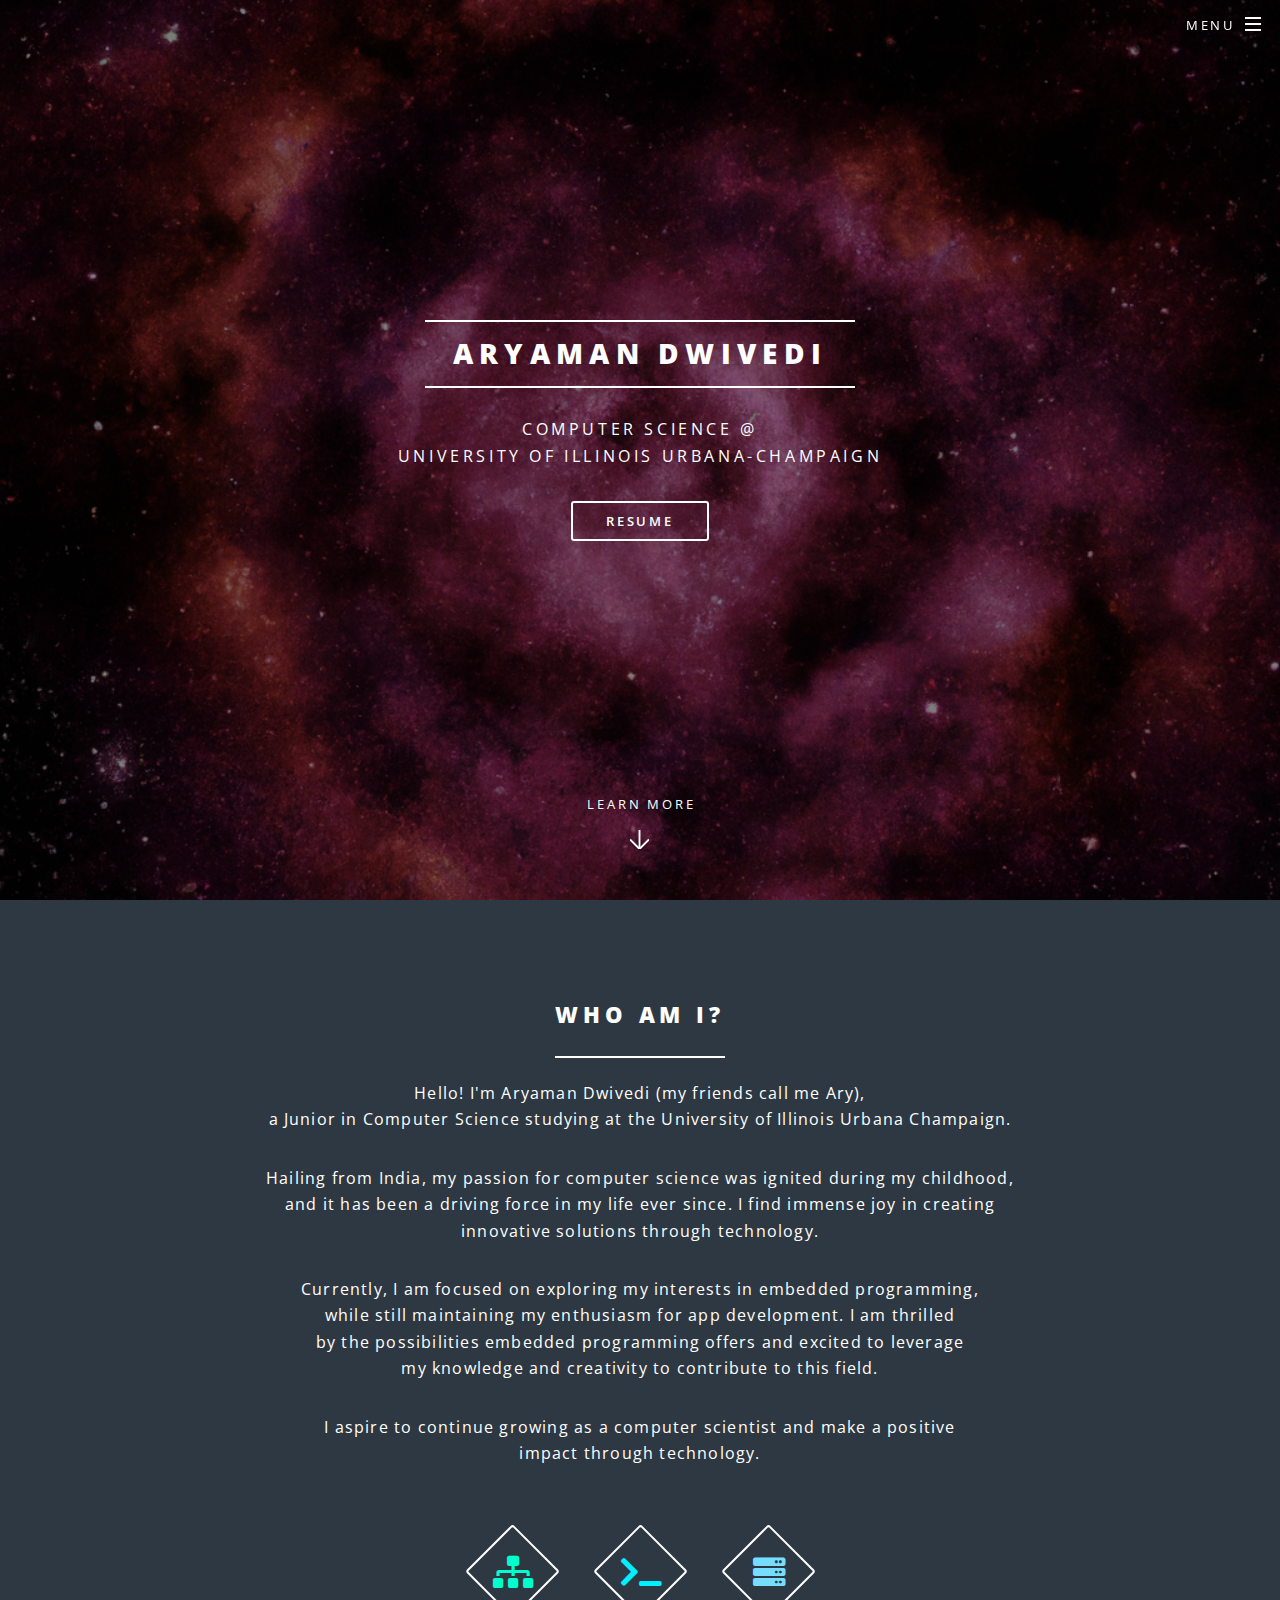
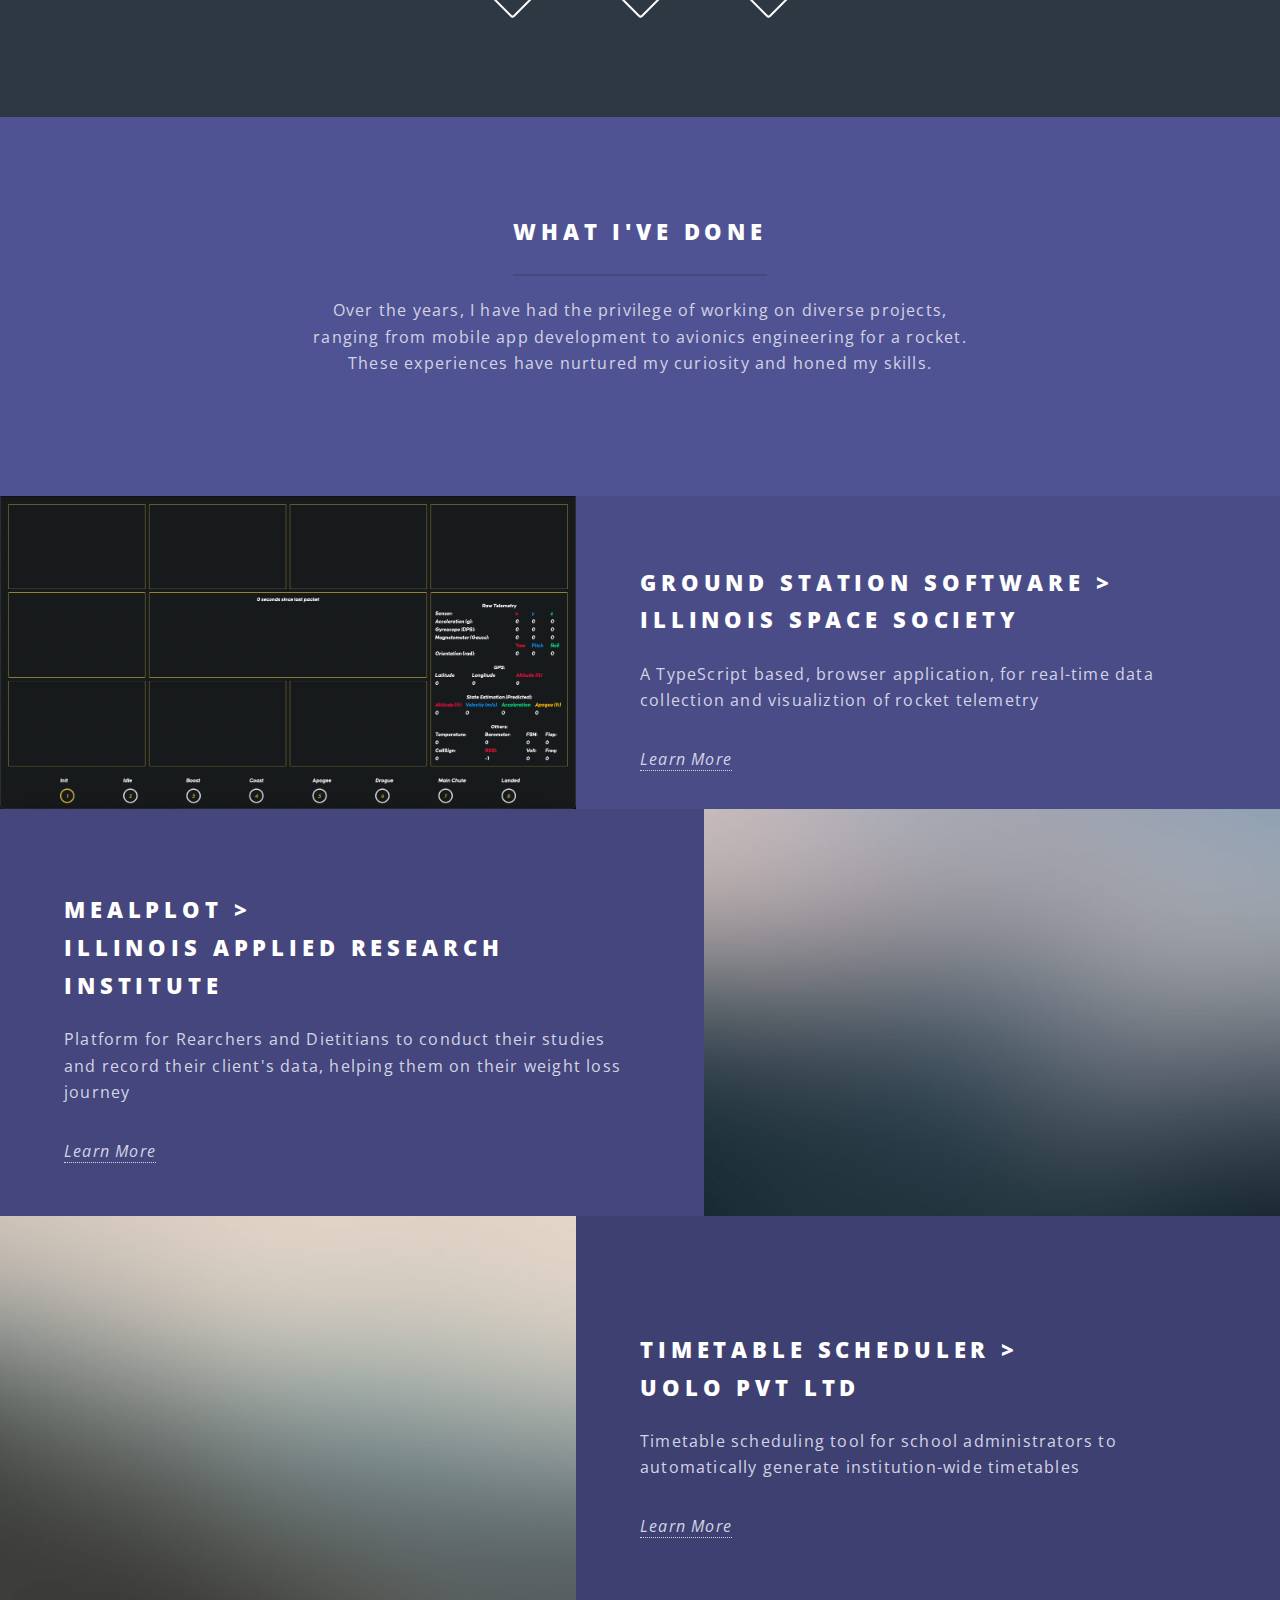
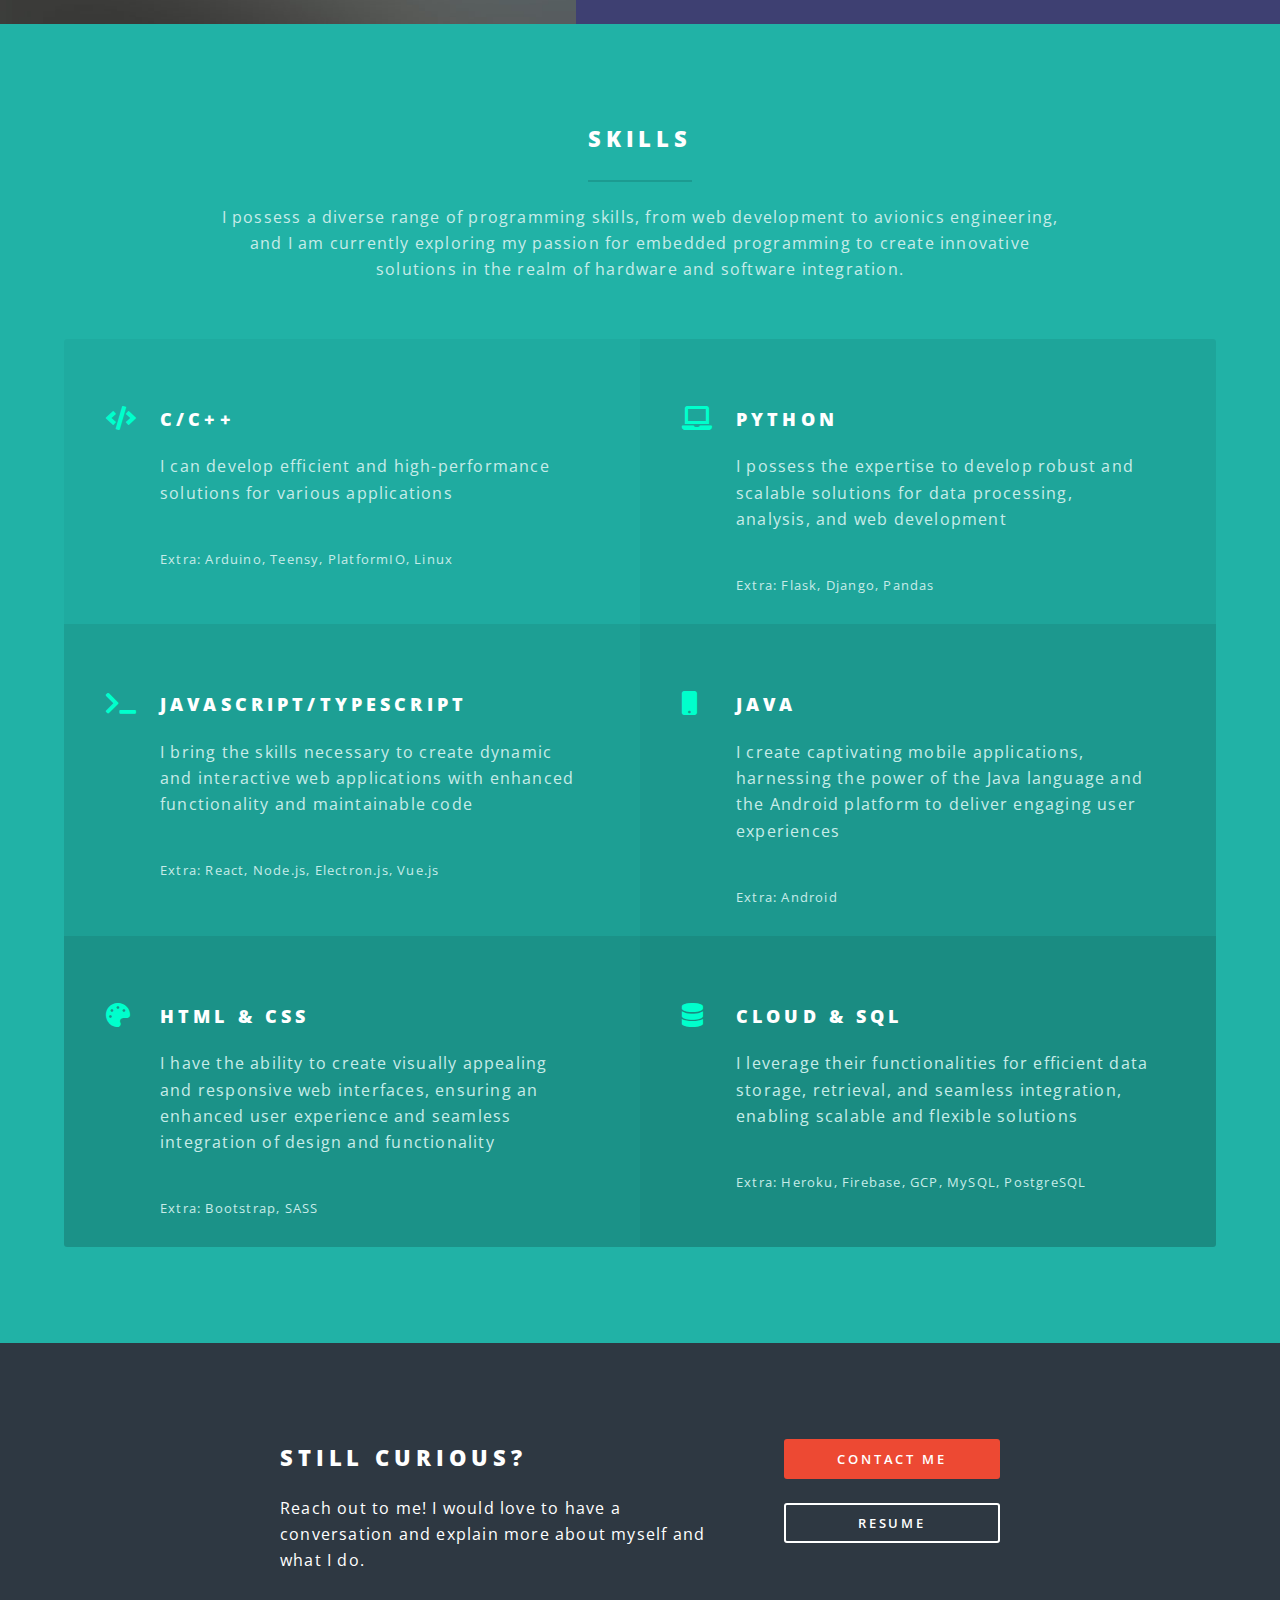
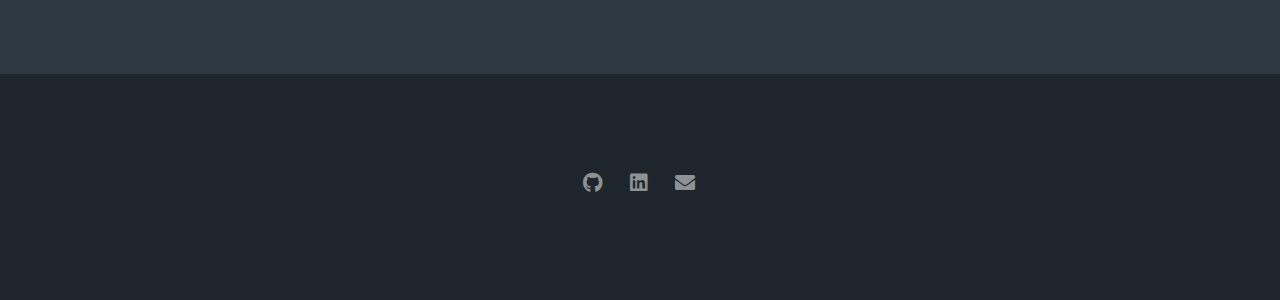
==== commit 97185730: "Finished GSS" ====
--- a/index.html
+++ b/index.html
@@ -136,7 +136,7 @@
 								<li class="icon solid fa-code">
 									<h3>C/C++</h3>
 									<p>I can develop efficient and high-performance solutions for various applications</p>
-									<sub>Extra: PlatformIO, Linux</sub>
+									<sub>Extra: Arduino, Teensy, PlatformIO, Linux</sub>
 								</li>
 								<li class="icon solid fa-laptop">
 									<h3>Python</h3>
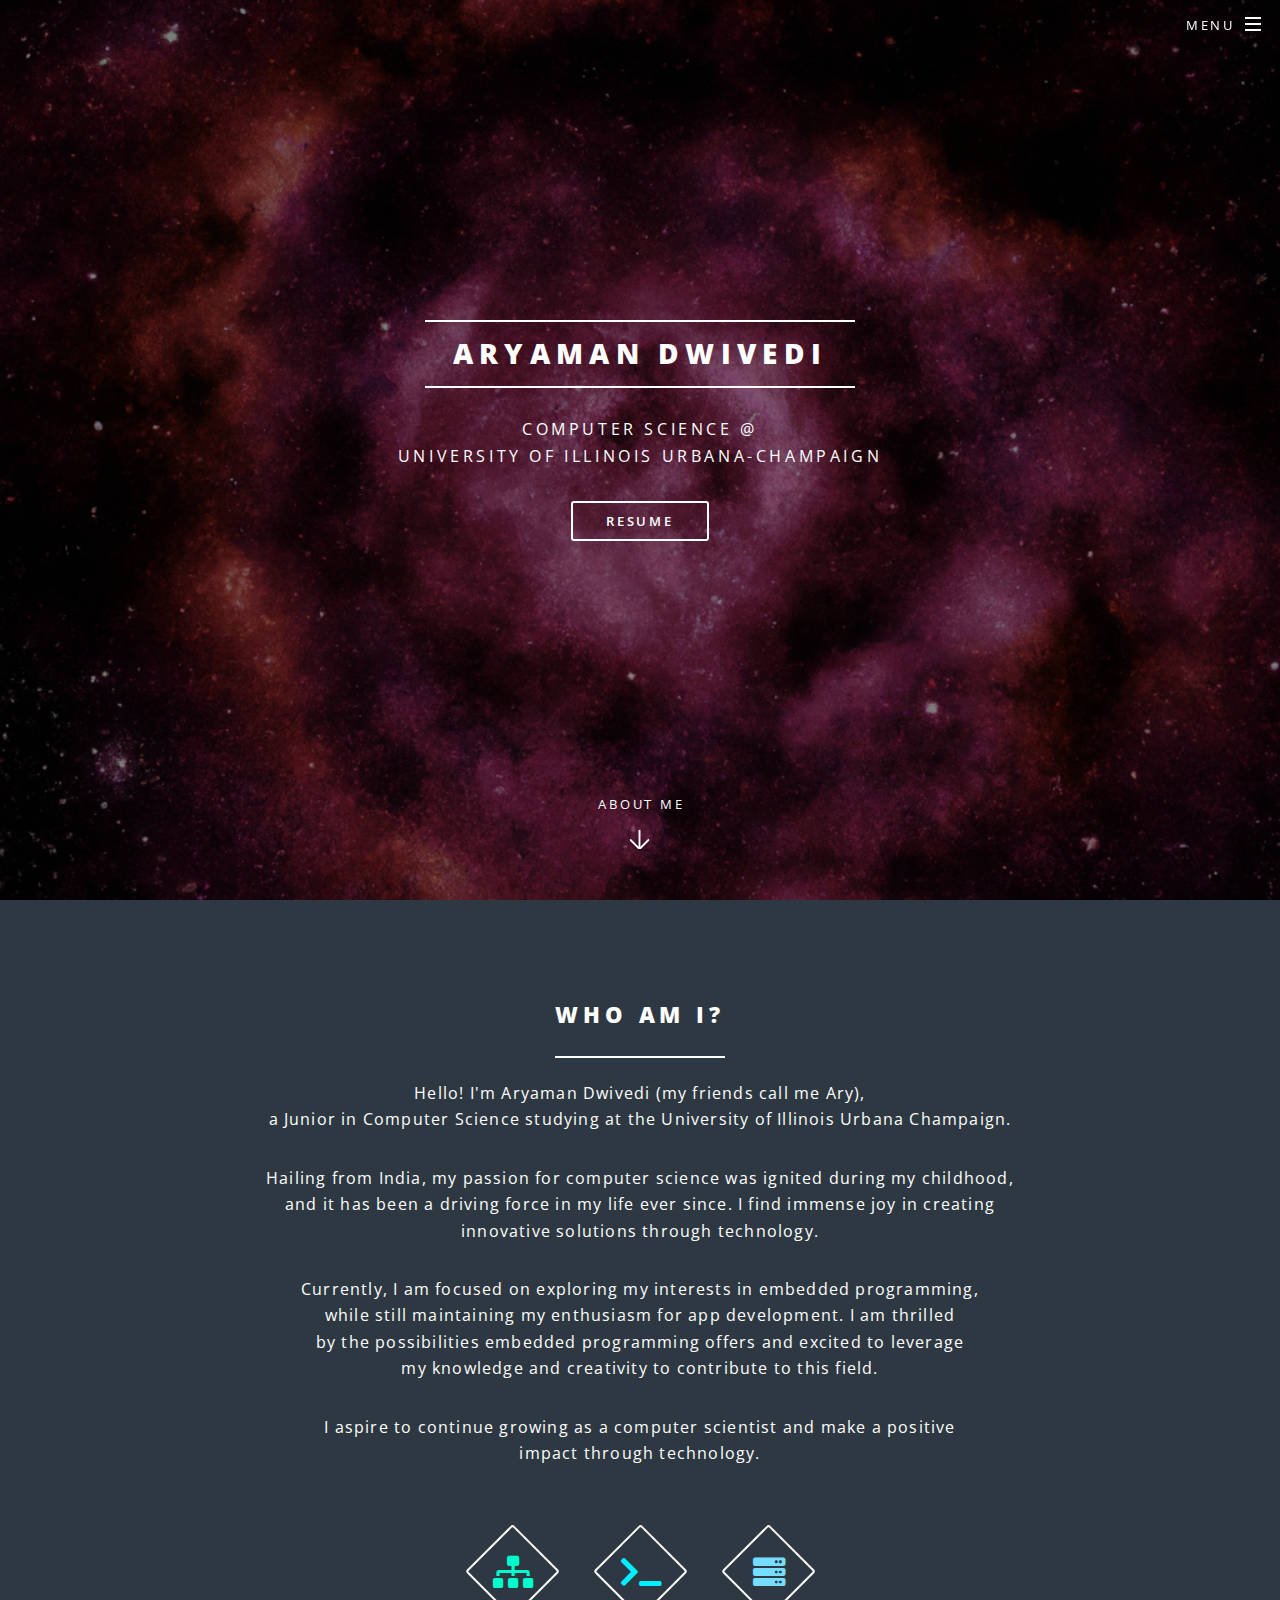
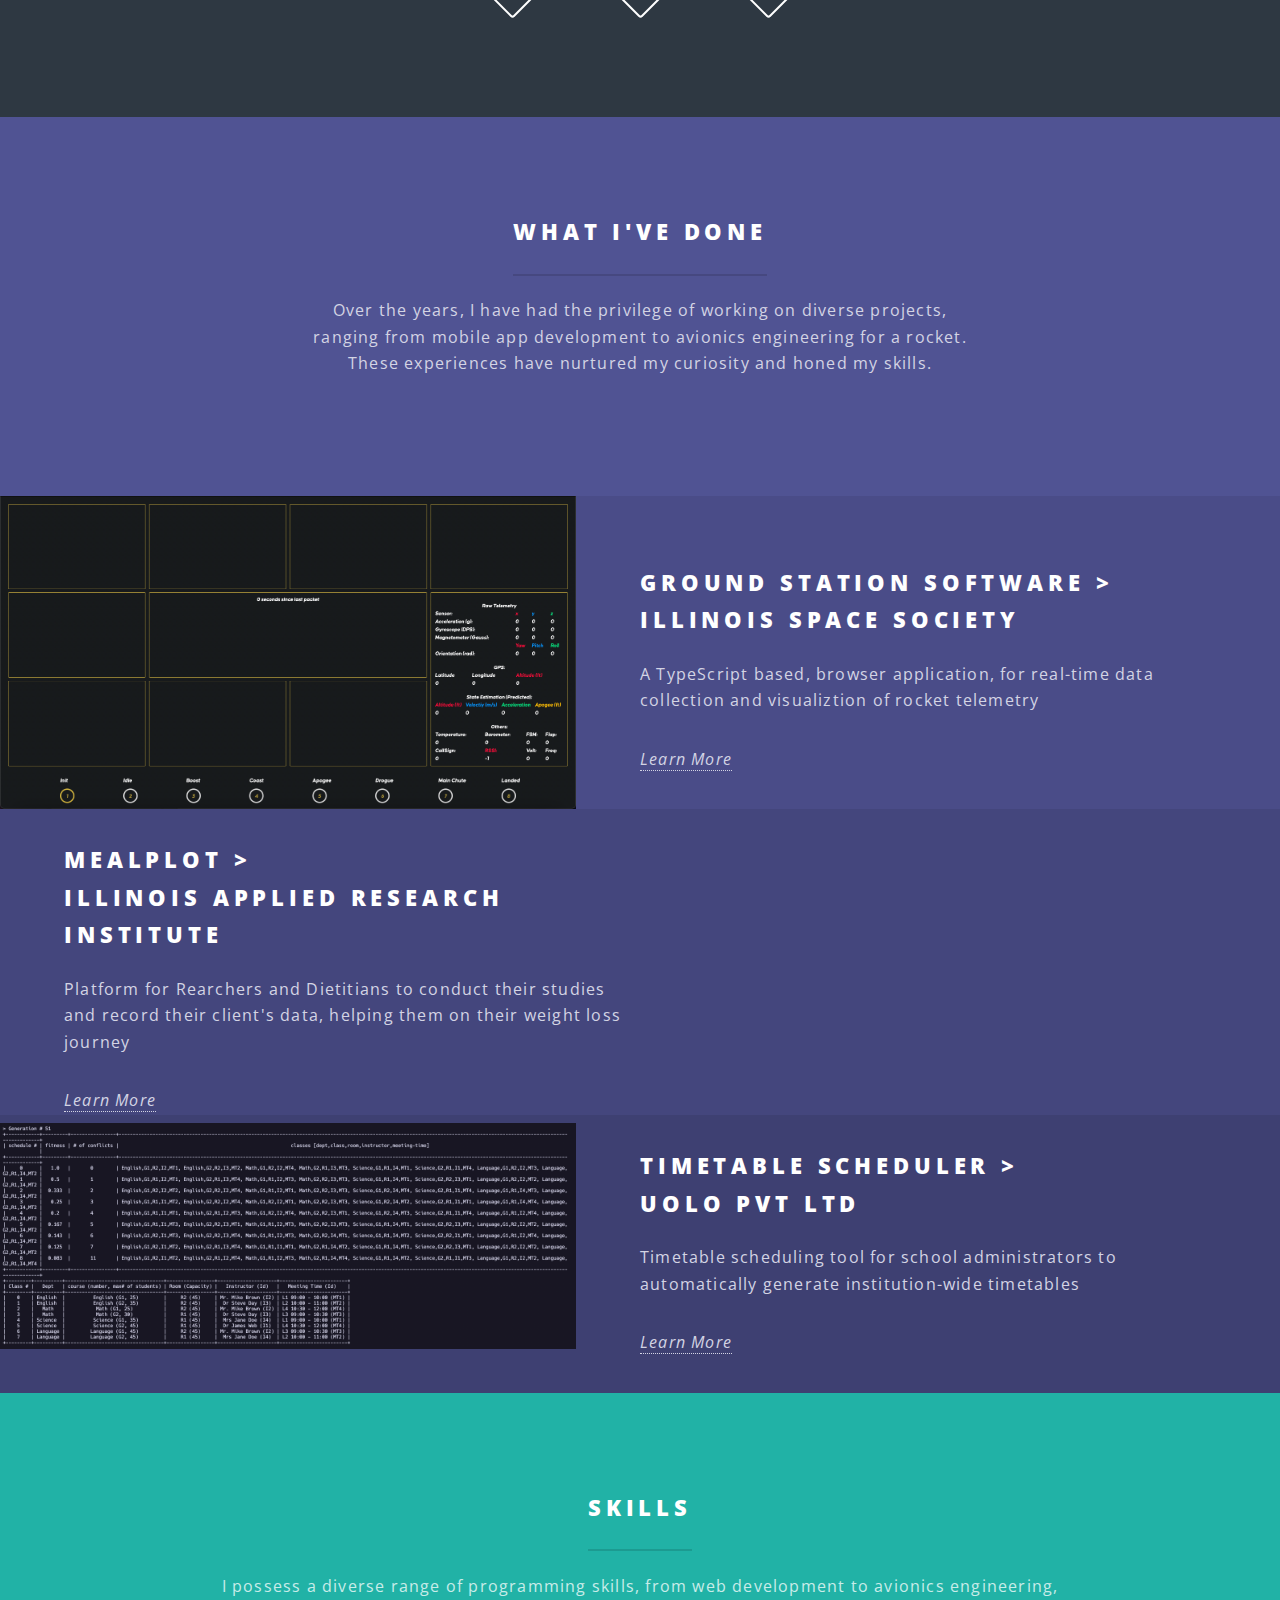
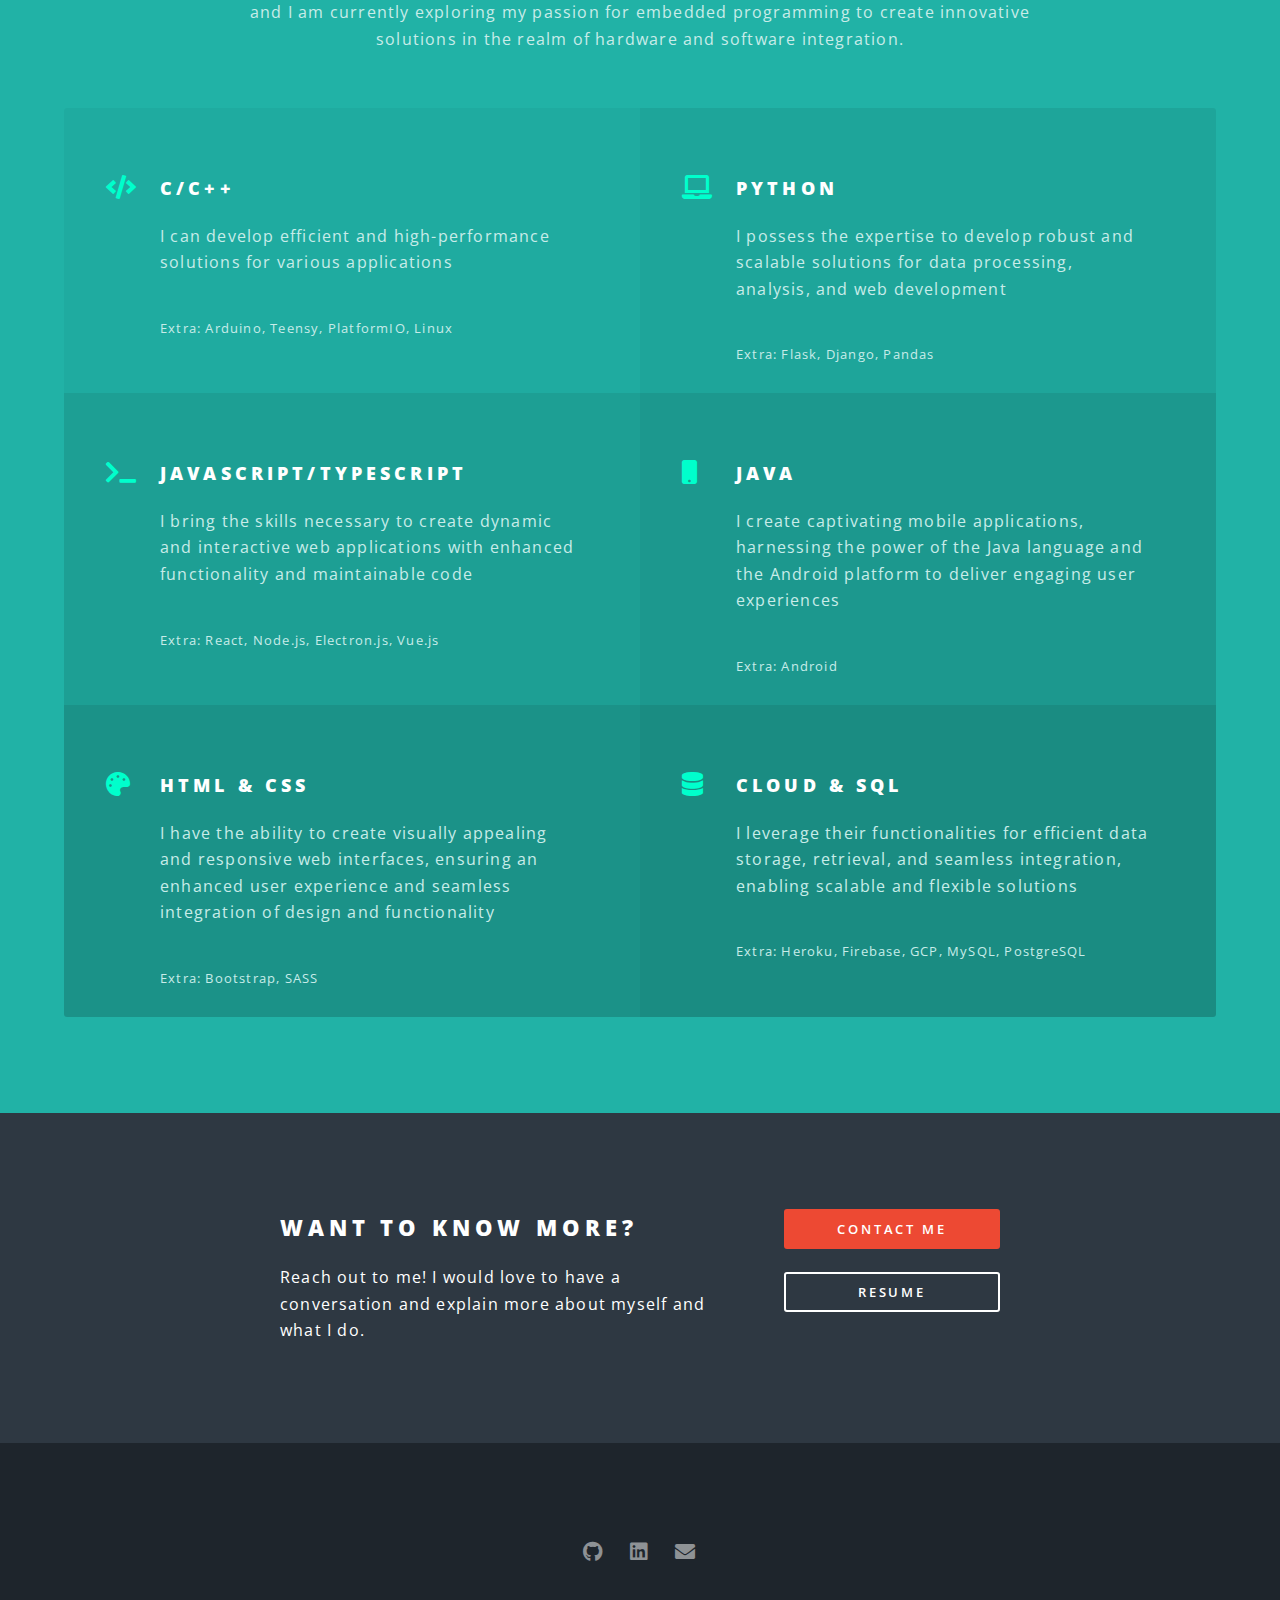
==== commit 00ed787c: "Fully updated landing and projects" ====
--- a/index.html
+++ b/index.html
@@ -27,6 +27,7 @@
 									<div id="menu">
 										<ul>
 											<li><a href="index.html">Home</a></li>
+											<li><a href="about.html">About Me</a></li>
 											<li><a href="">Education</a></li>
 											<li><a href="#one-point-five">Projects</a></li>
 										</ul>
@@ -47,7 +48,7 @@
 								<li><a href="aryaman_resume.pdf" class="button">Resume</a></li>
 							</ul>
 						</div>
-						<a href="#one" class="more scrolly">Learn More</a>
+						<a href="#one" class="more scrolly">About Me</a>
 					</section>
 
 				<!-- One -->
@@ -106,15 +107,15 @@
 							</div>
 						</section>
 						<section class="spotlight">
-							<div class="image"><img src="images/pic02.jpg" alt="" /></div><div class="content">
+							<div class="image"><img src="images/mealplot-teaser.png" alt="" /></div><div class="content">
 								<h2>Mealplot ><br />
 								Illinois Applied Research Institute</h2>
 								<p>Platform for Rearchers and Dietitians to conduct their studies and record their client's data, helping them on their weight loss journey</p>
 								<a href="ari.html"><i>Learn More</i></a>
 							</div>
 						</section>
-						<section class="spotlight">
-							<div class="image"><img src="images/pic03.jpg" alt="" /></div><div class="content">
+						<section class="spotlight"  style="padding-bottom: 4vh;">
+							<div class="image"><img src="images/timetable-teaser.png" alt="" /></div><div class="content">
 								<h2>Timetable Scheduler ><br />
 								UOLO PVT LTD</h2>
 								<p>Timetable scheduling tool for school administrators to automatically generate institution-wide timetables</p>
@@ -171,7 +172,7 @@
 					<section id="cta" class="wrapper style4">
 						<div class="inner">
 							<header>
-								<h2>Still Curious?</h2>
+								<h2>Want to know more?</h2>
 								<p>Reach out to me! I would love to have a conversation and explain more about myself and what I do.</p>
 							</header>
 							<ul class="actions stacked">
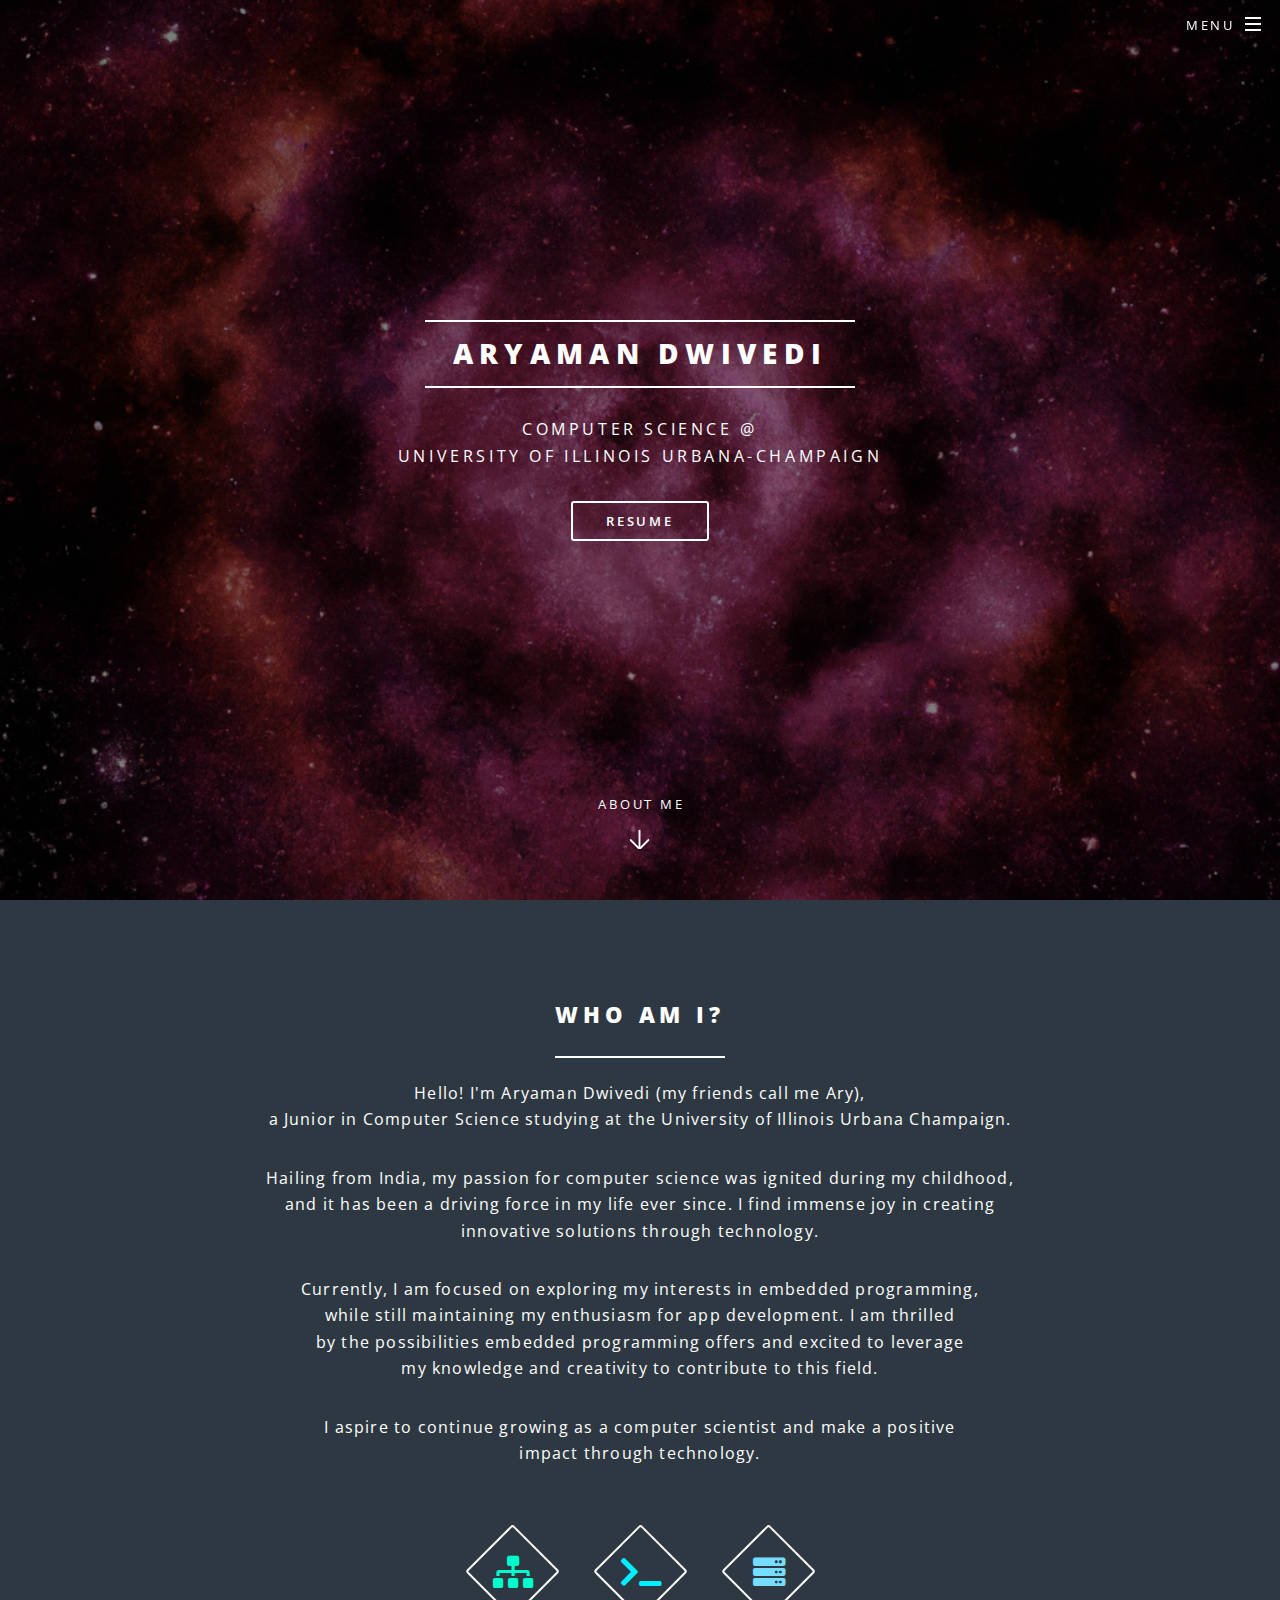
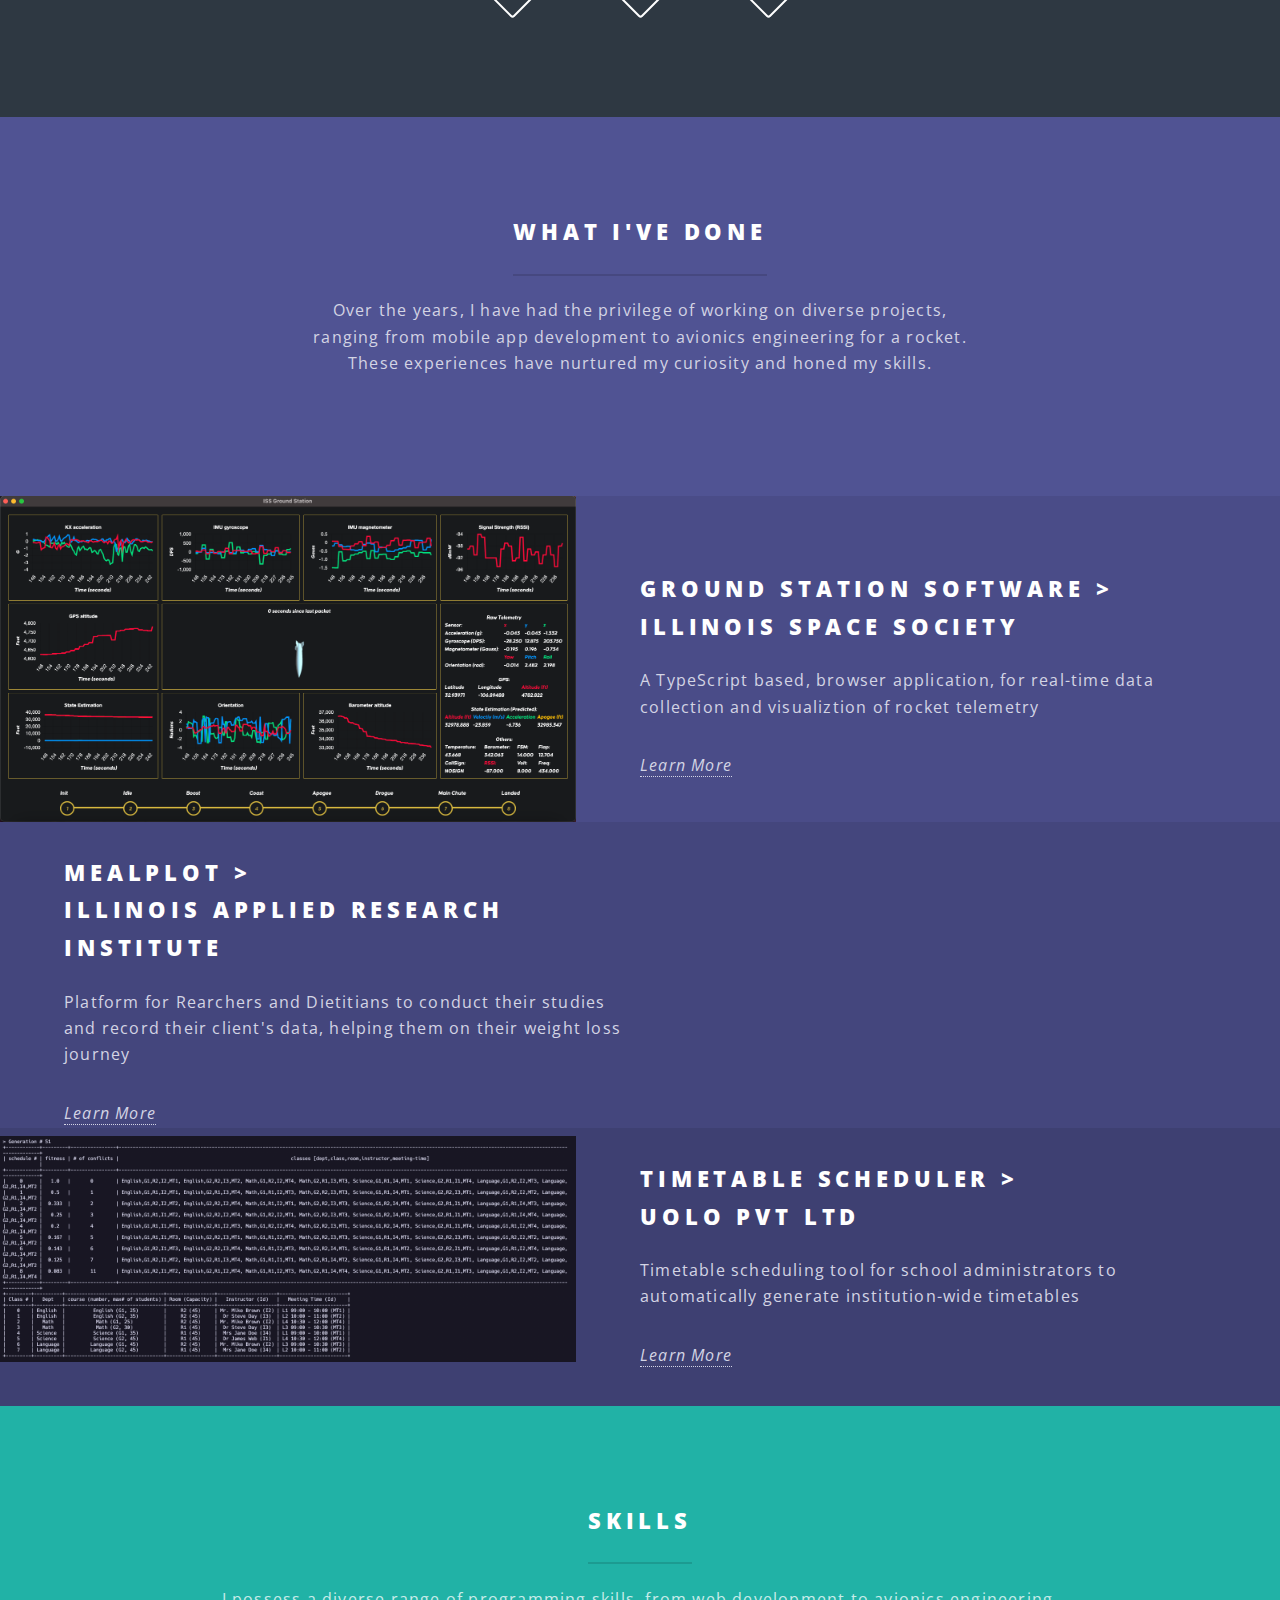
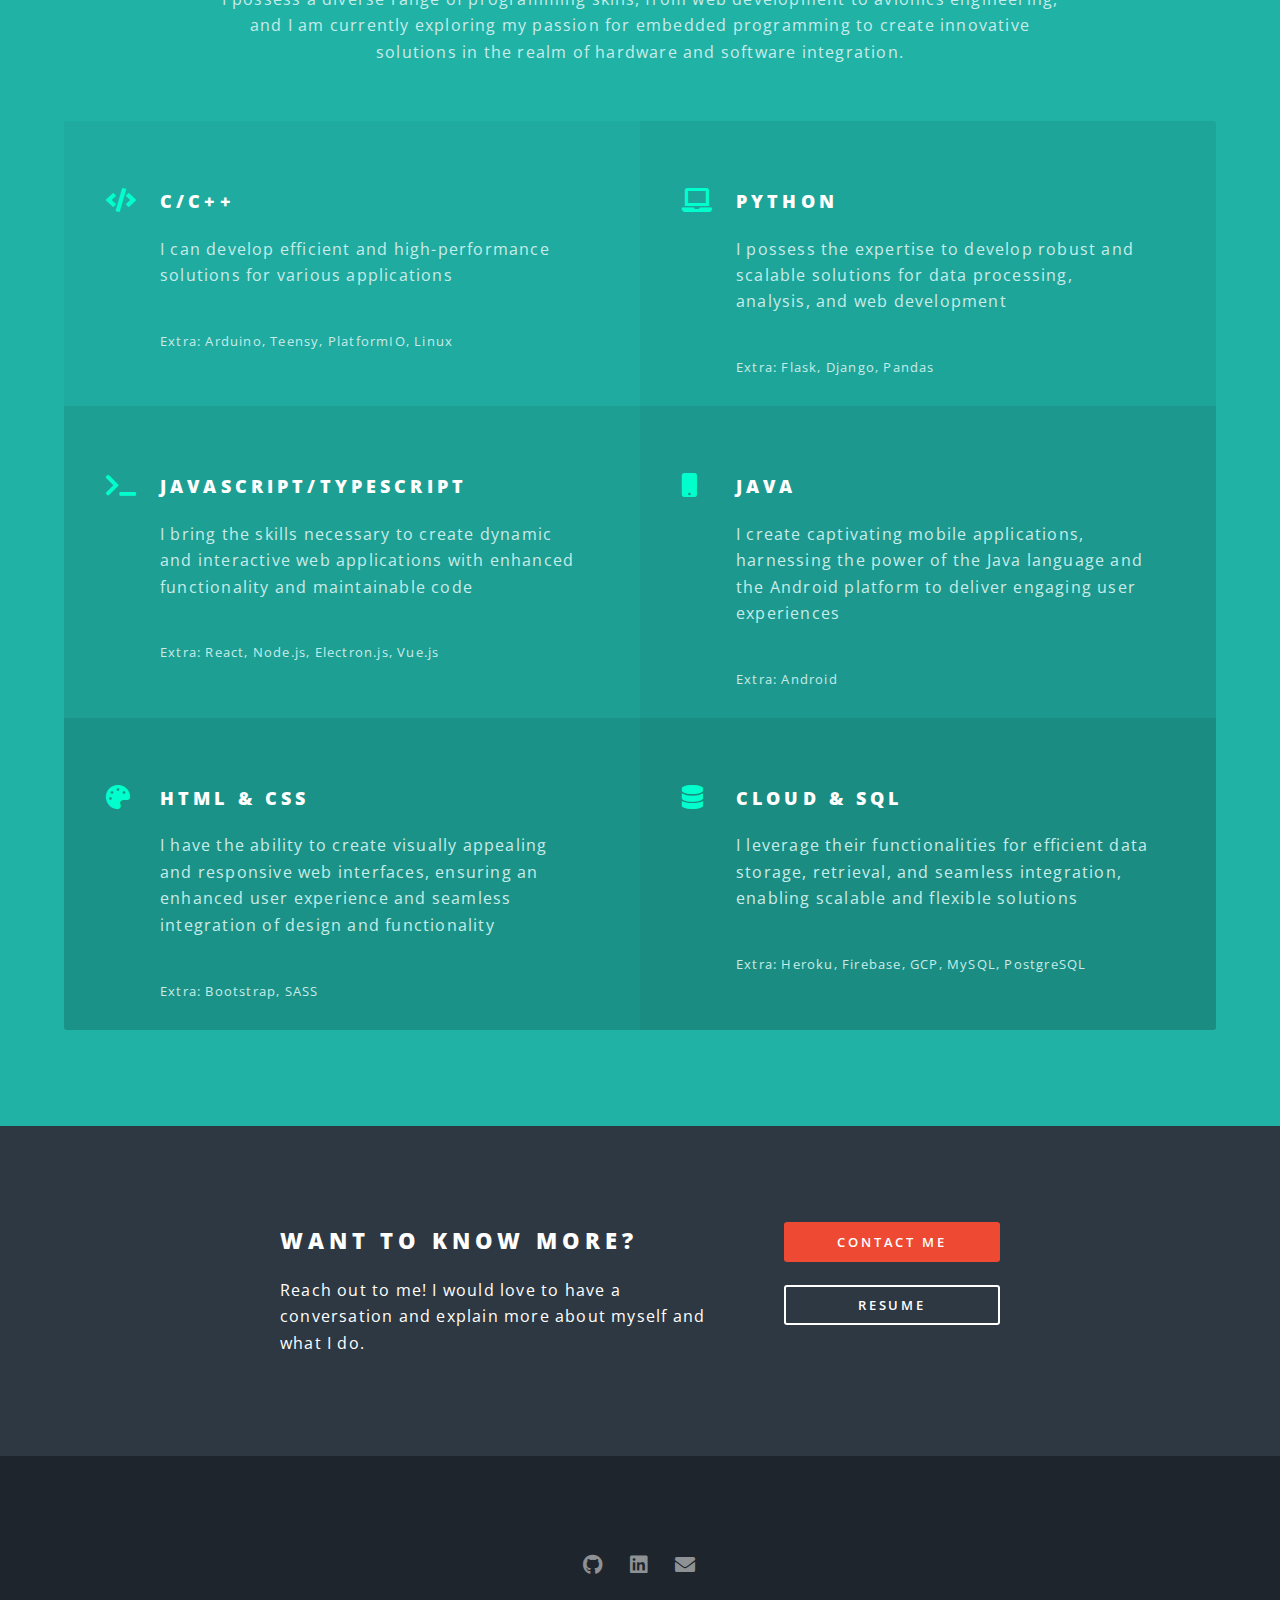
==== commit 1acc2c3b: "Updated About Me Page" ====
--- a/index.html
+++ b/index.html
@@ -99,7 +99,7 @@
 					</section>
 					<section id="two" class="wrapper alt style3">
 						<section class="spotlight">
-							<div class="image"><img src="images/gss-teaser.png" alt="" /></div><div class="content">
+							<div class="image"><img src="images/gss-banner.jpg" alt="" /></div><div class="content">
 								<h2>Ground Station Software ><br/>
 									Illinois Space Society</h2>
 								<p>A TypeScript based, browser application, for real-time data collection and visualiztion of rocket telemetry</p>
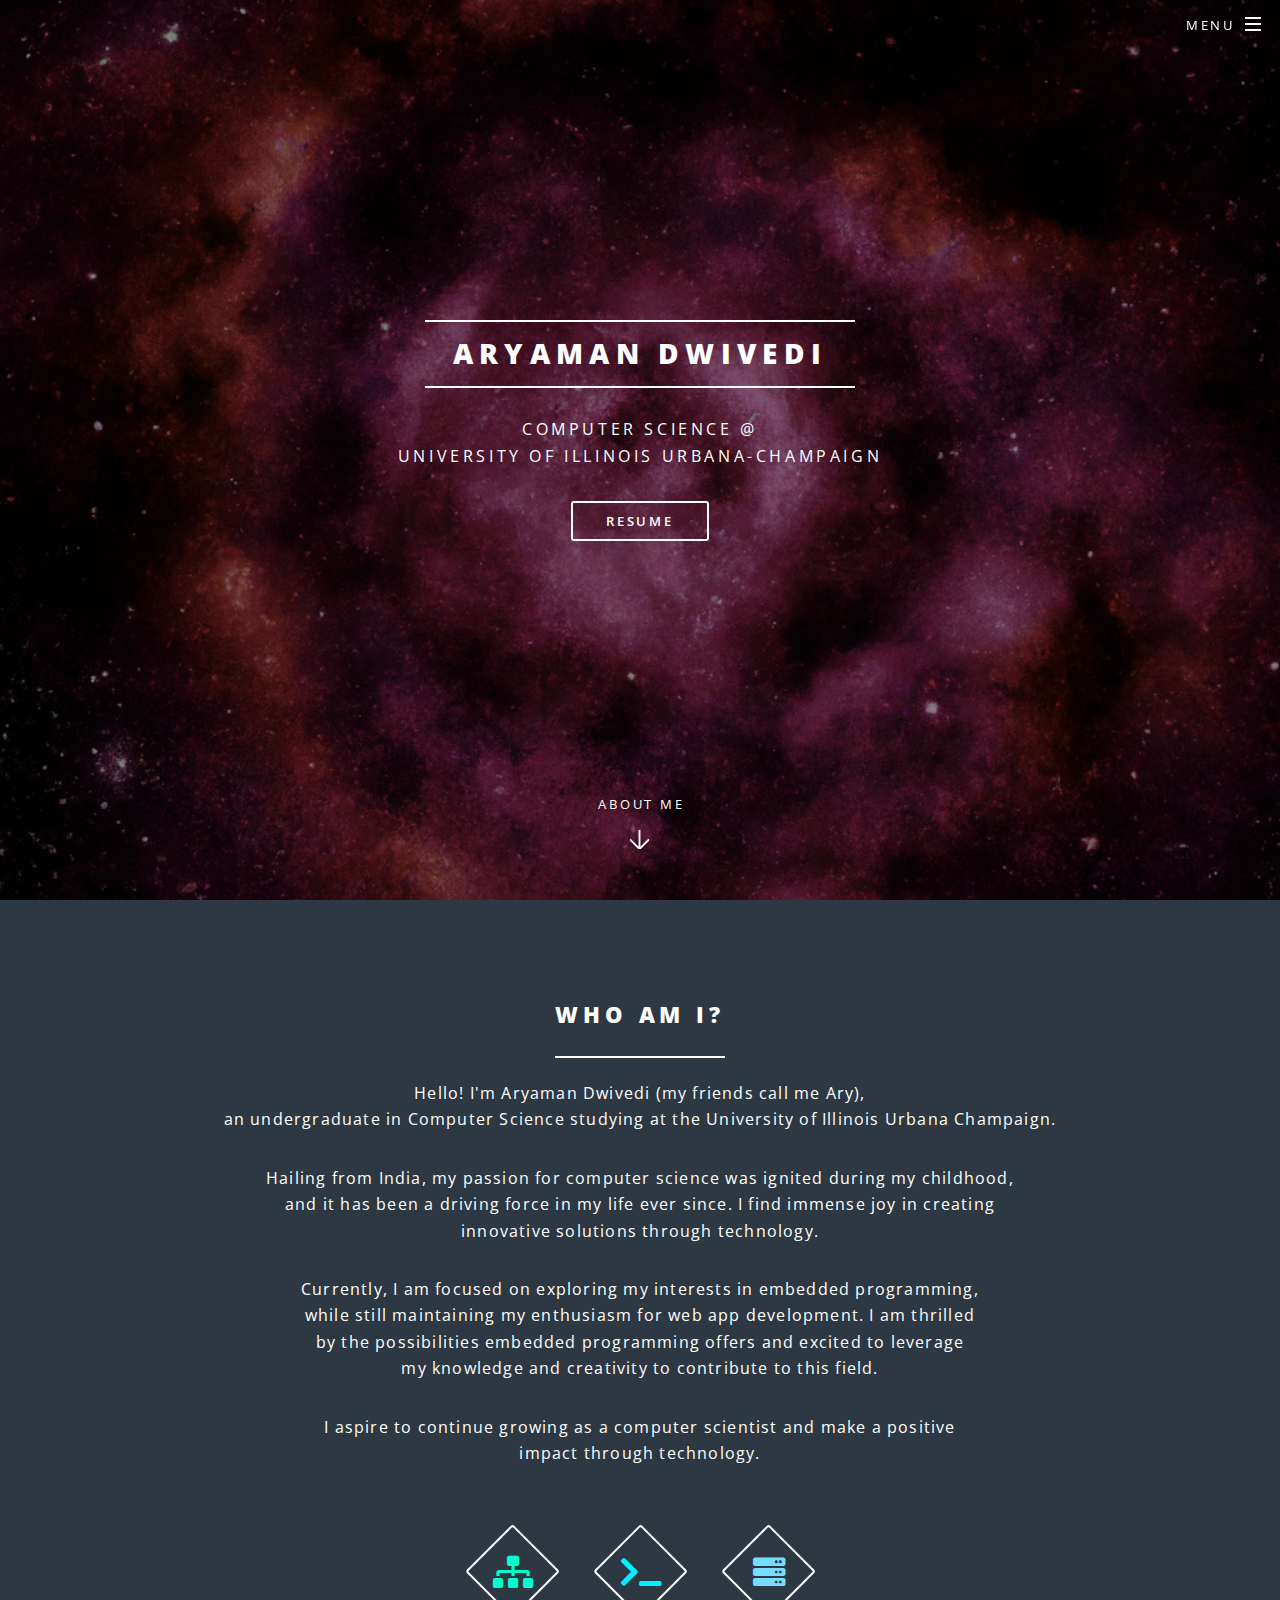
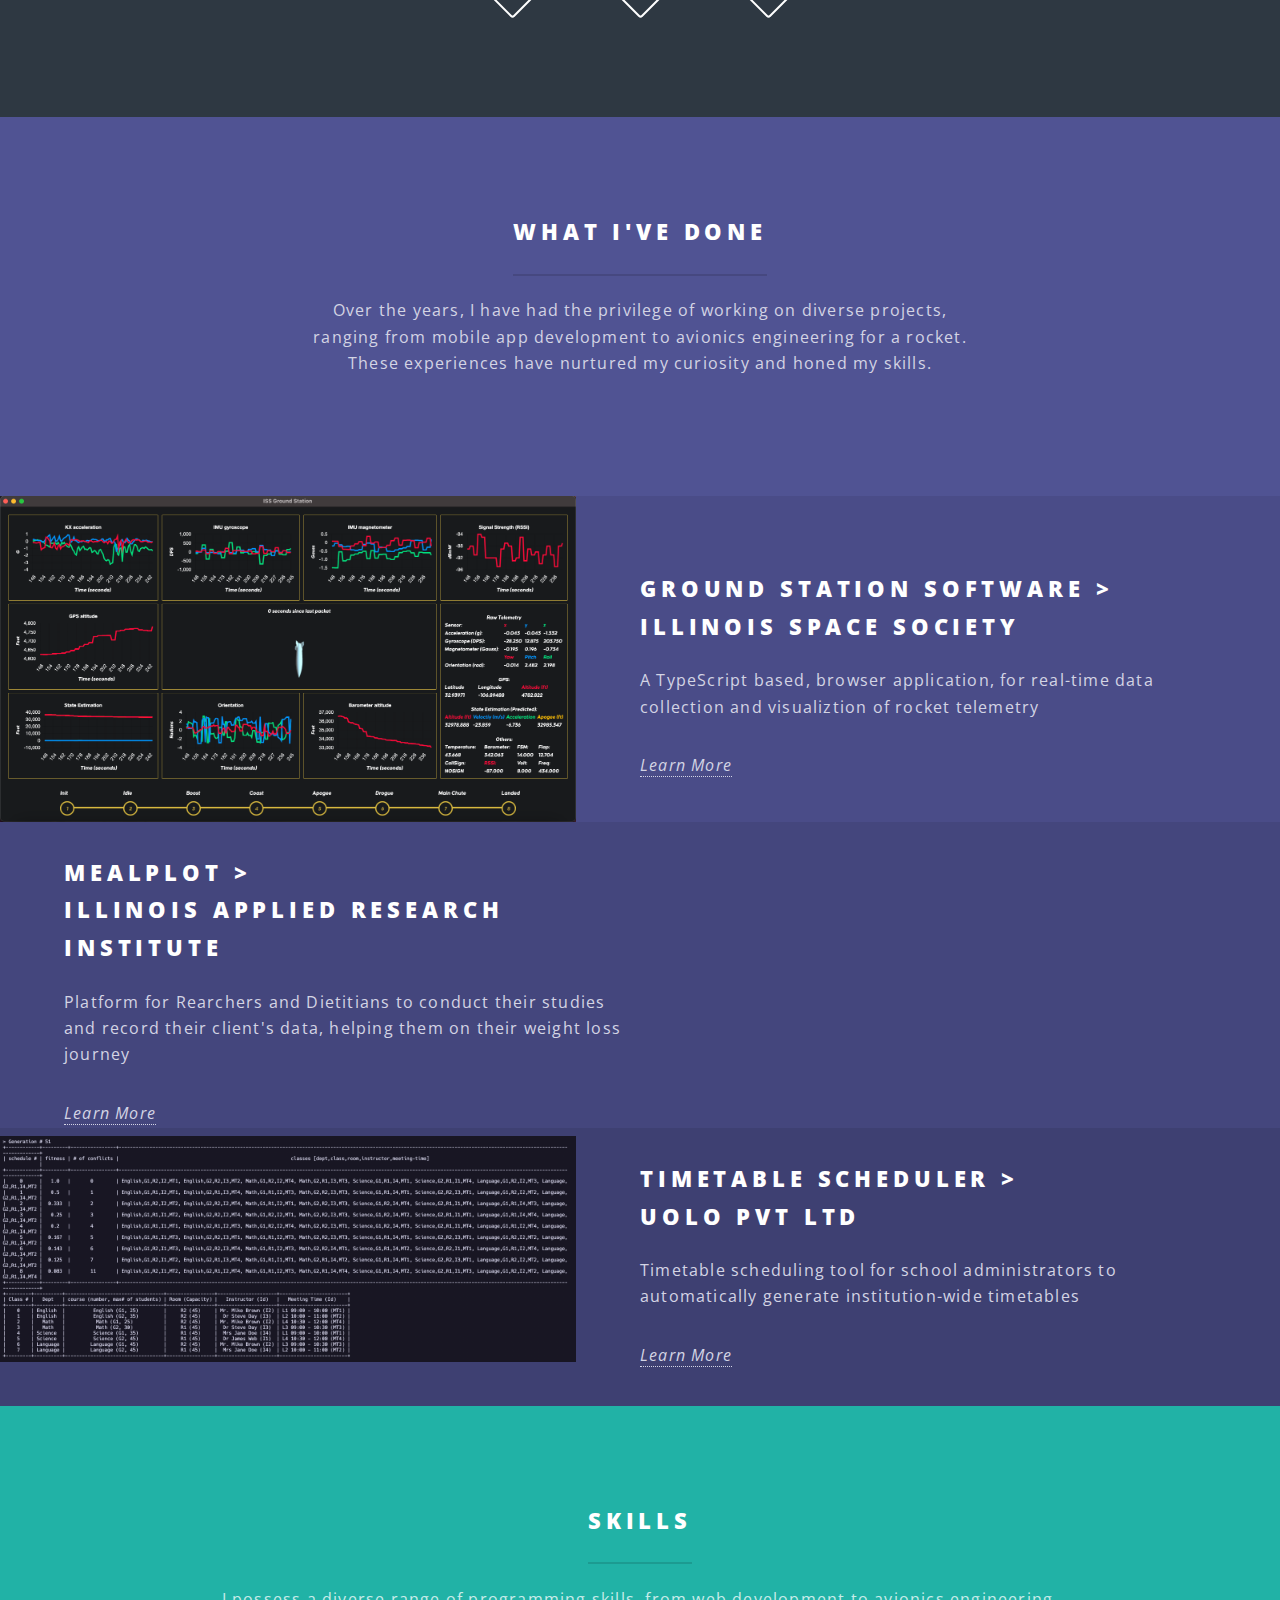
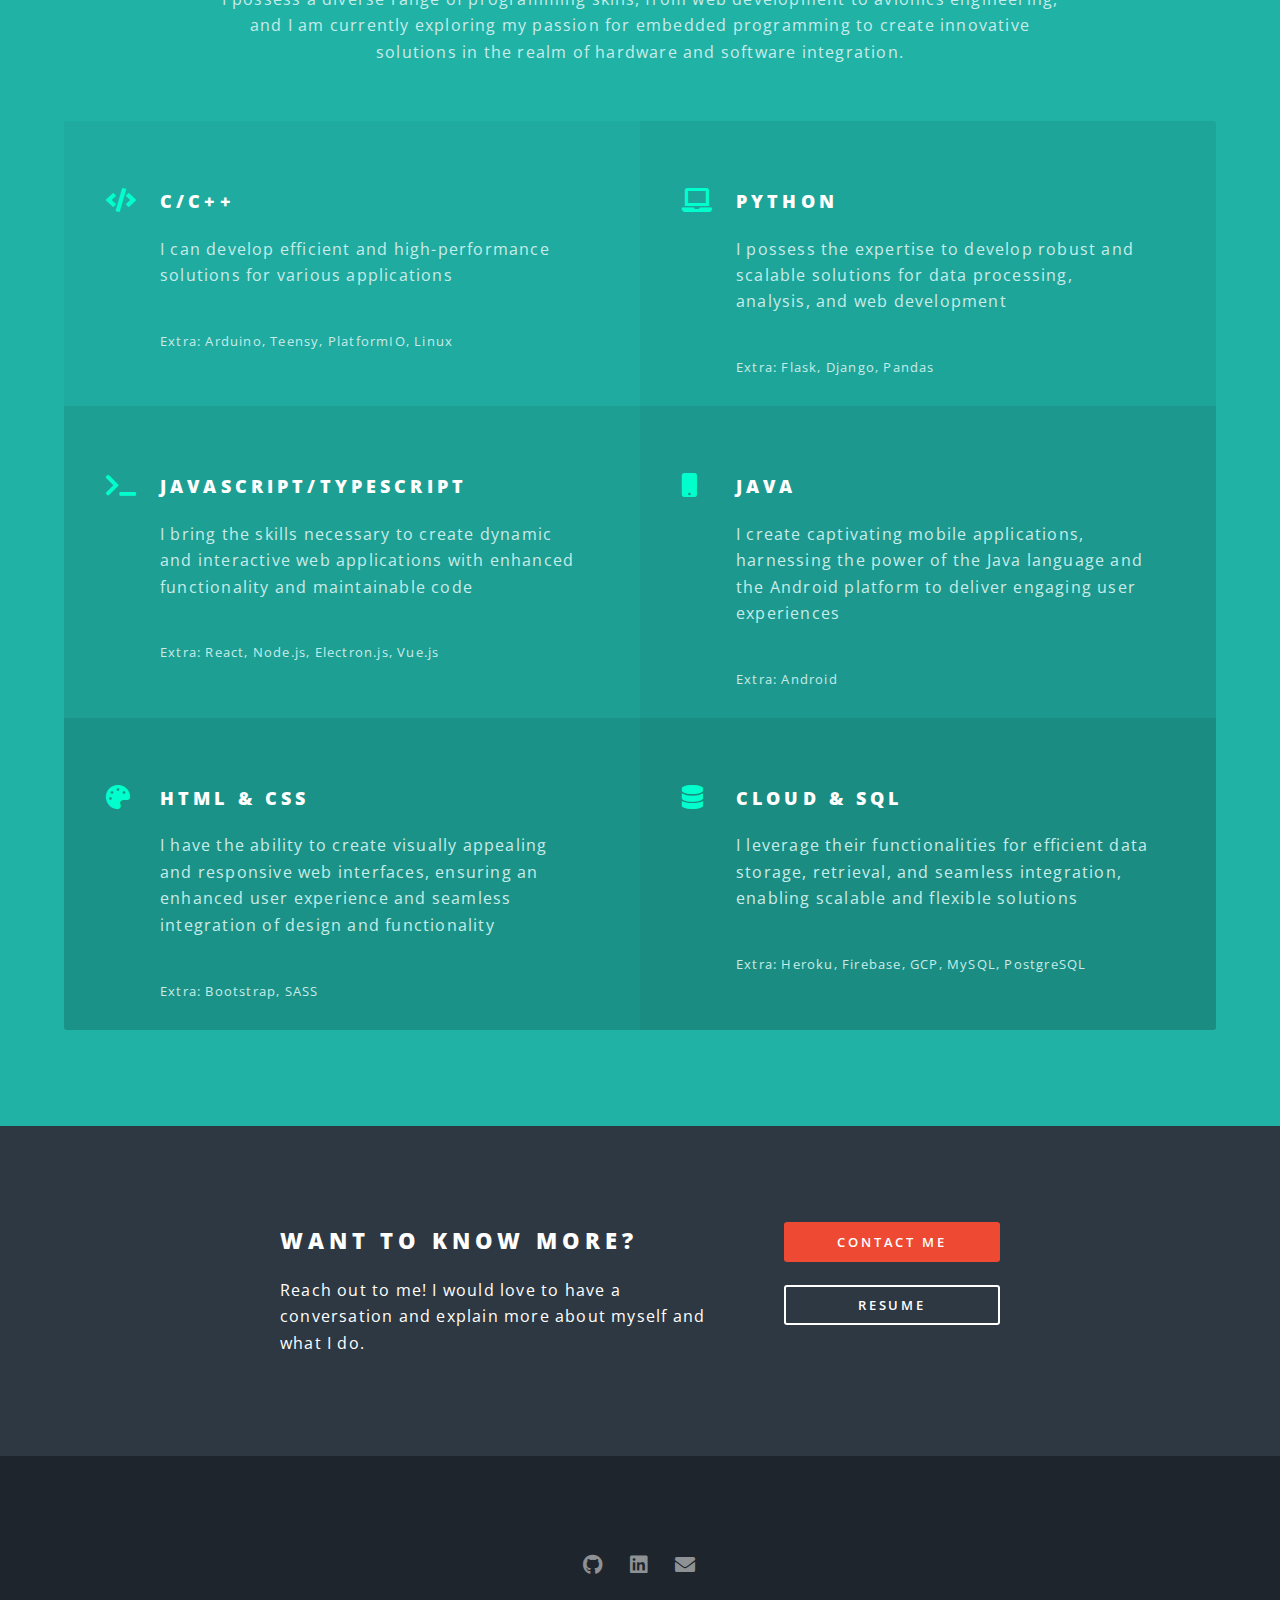
==== commit 3c10248c: "updated some wordings and also the resume" ====
--- a/index.html
+++ b/index.html
@@ -28,7 +28,7 @@
 										<ul>
 											<li><a href="index.html">Home</a></li>
 											<li><a href="about.html">About Me</a></li>
-											<li><a href="">Education</a></li>
+											<li><a href="education.html">Education</a></li>
 											<li><a href="#one-point-five">Projects</a></li>
 										</ul>
 									</div>
@@ -58,7 +58,7 @@
 								<h2>Who Am I?</h2>
 								<p>				
 									Hello! I'm Aryaman Dwivedi (my friends call me Ary),<br/>
-									a Junior in Computer Science studying at the University of Illinois Urbana Champaign. <br/>
+									an undergraduate in Computer Science studying at the University of Illinois Urbana Champaign. <br/>
 								</p>
 								<p>
 									Hailing from India, my passion for computer science was ignited during my childhood, <br/>
@@ -67,7 +67,7 @@
 								</p>
 								<p>	
 									Currently, I am focused on exploring my interests in embedded programming, <br/>
-									while still maintaining my enthusiasm for app development. I am thrilled <br/>
+									while still maintaining my enthusiasm for web app development. I am thrilled <br/>
 									by the possibilities embedded programming offers and excited to leverage <br/>
 									my knowledge and creativity to contribute to this field. <br/>
 								</p>
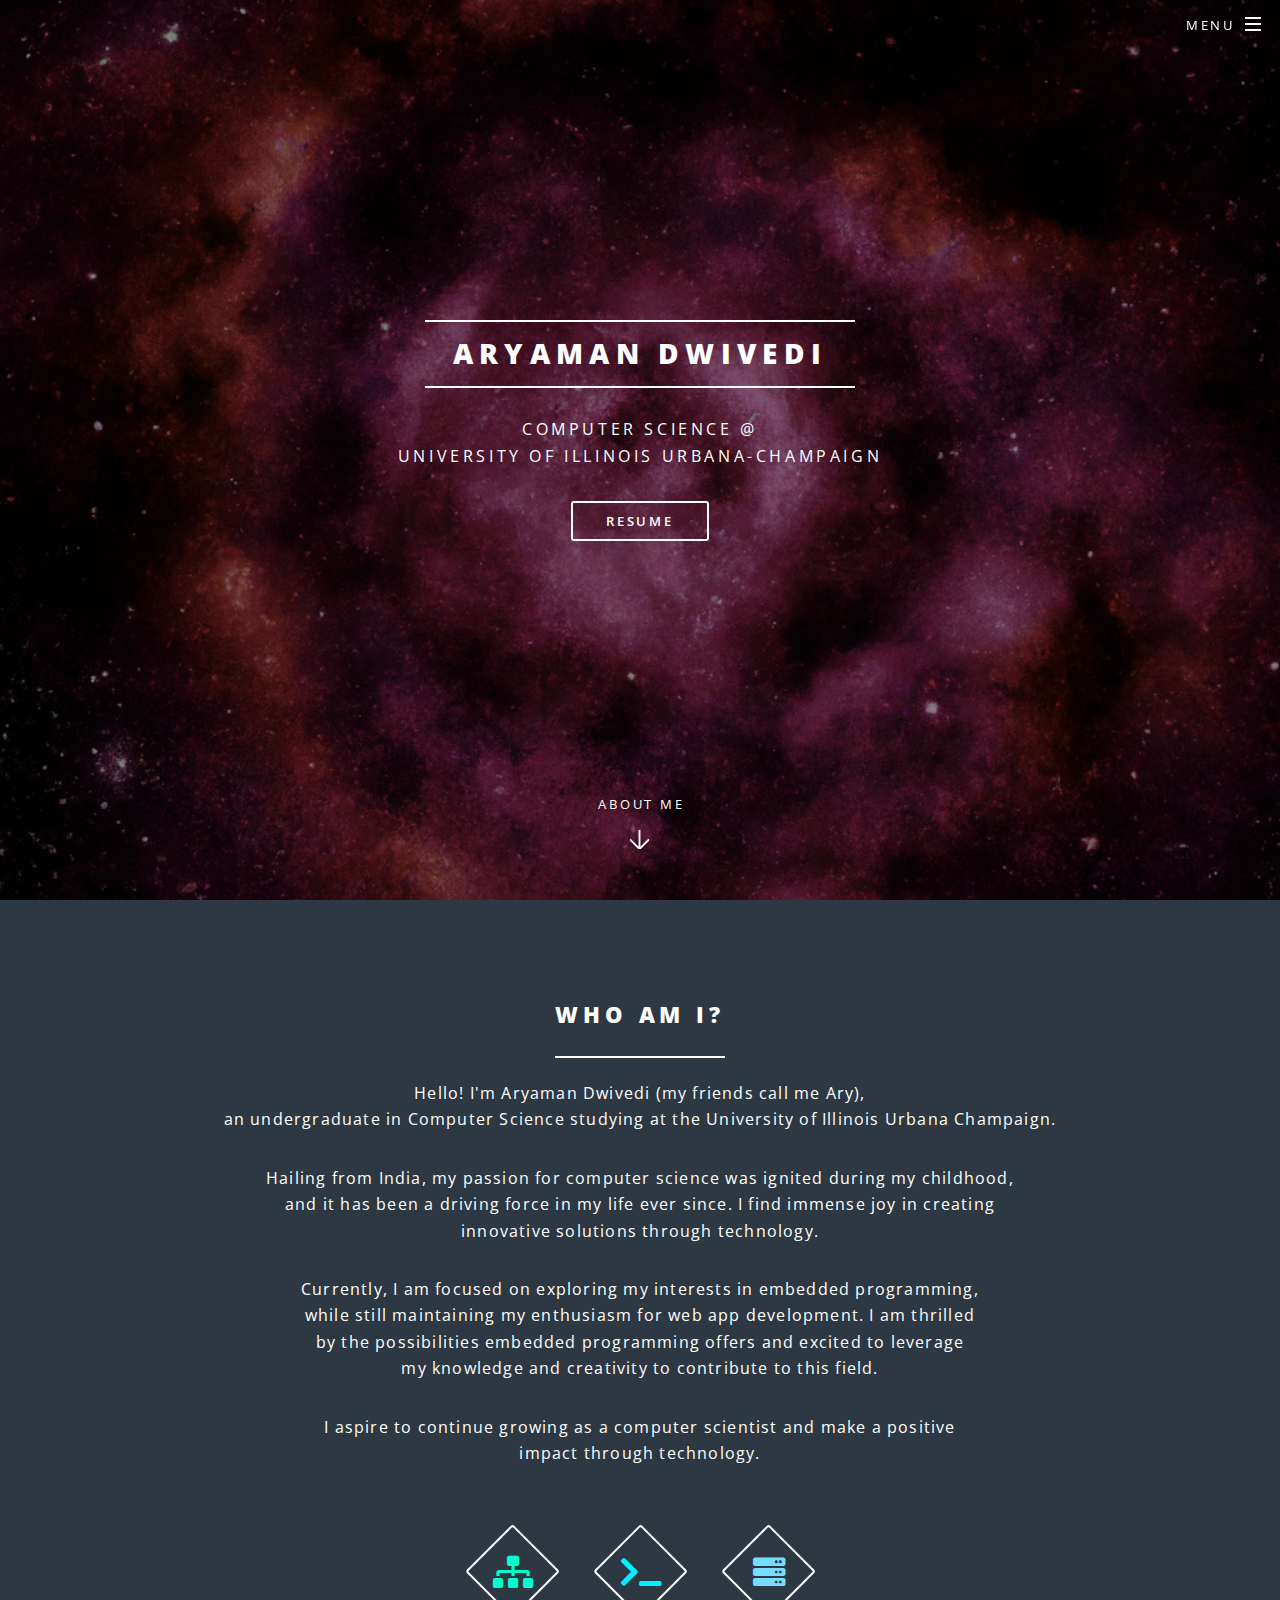
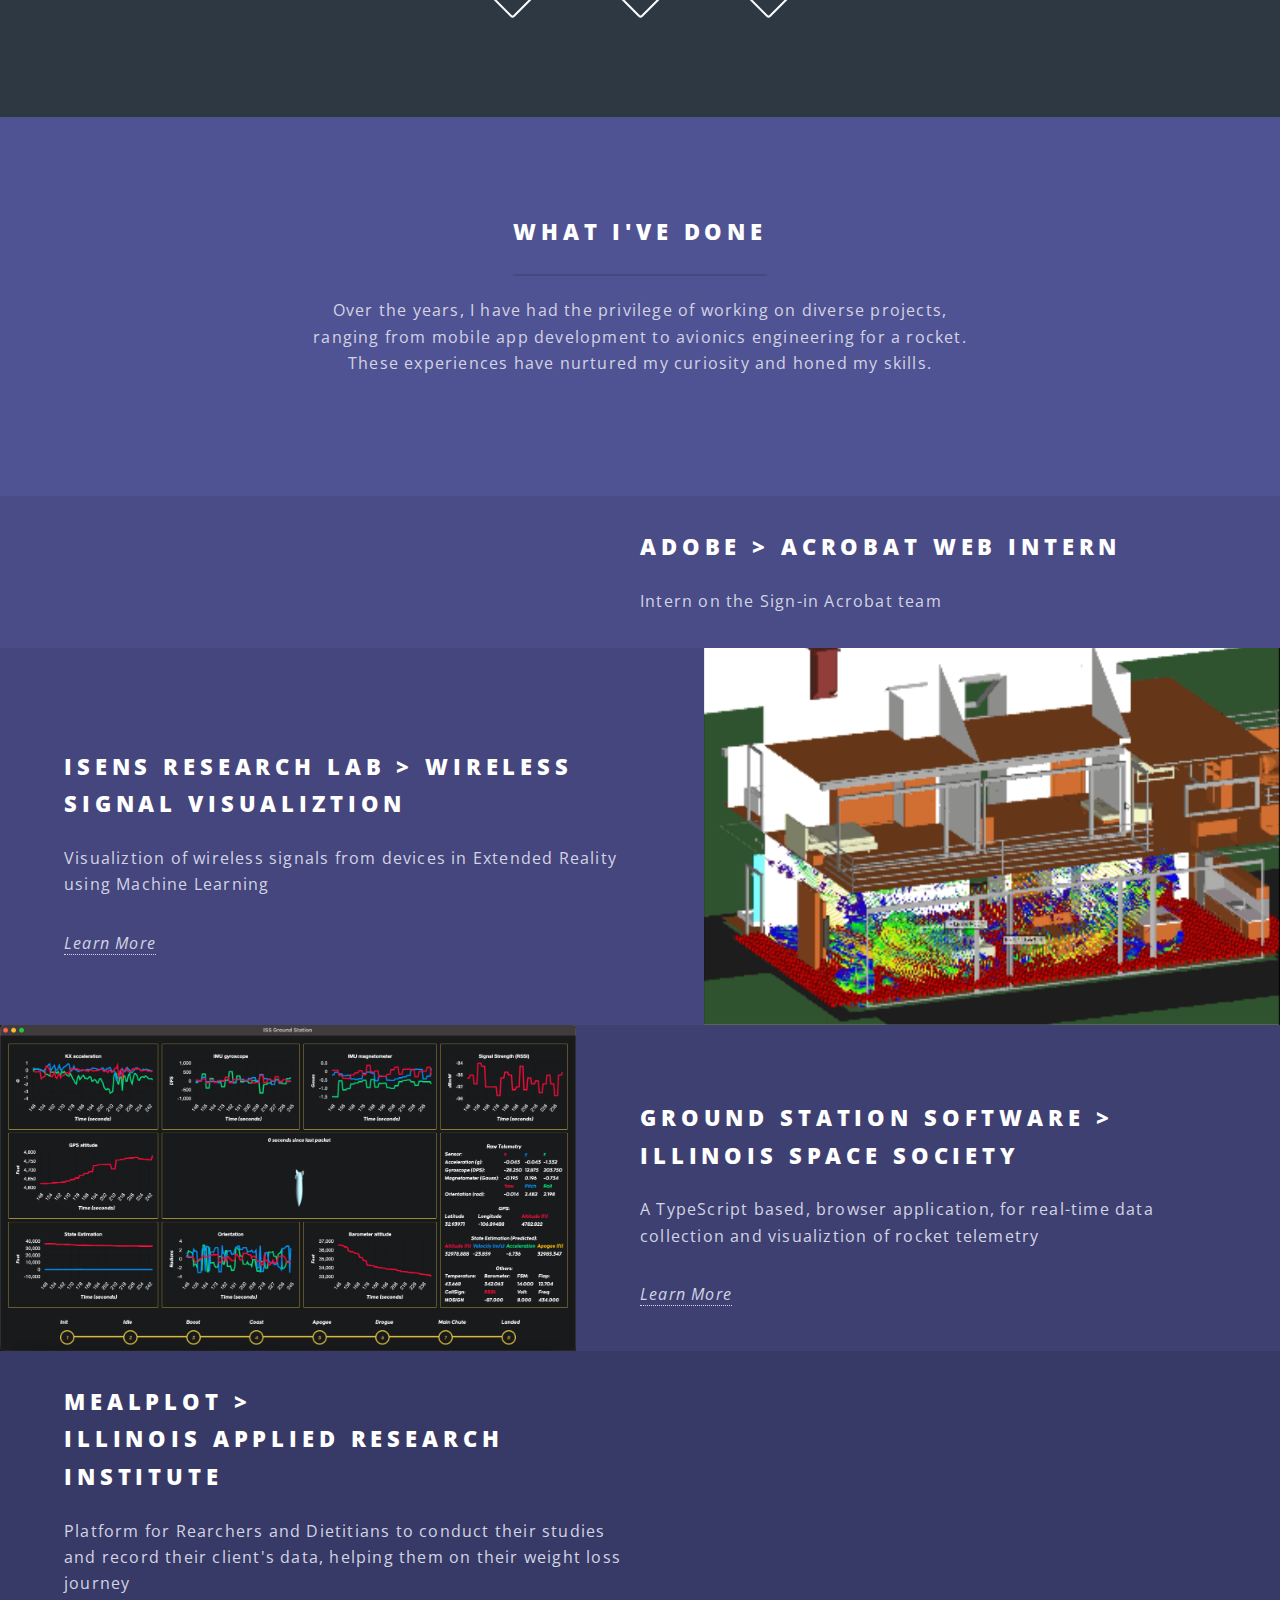
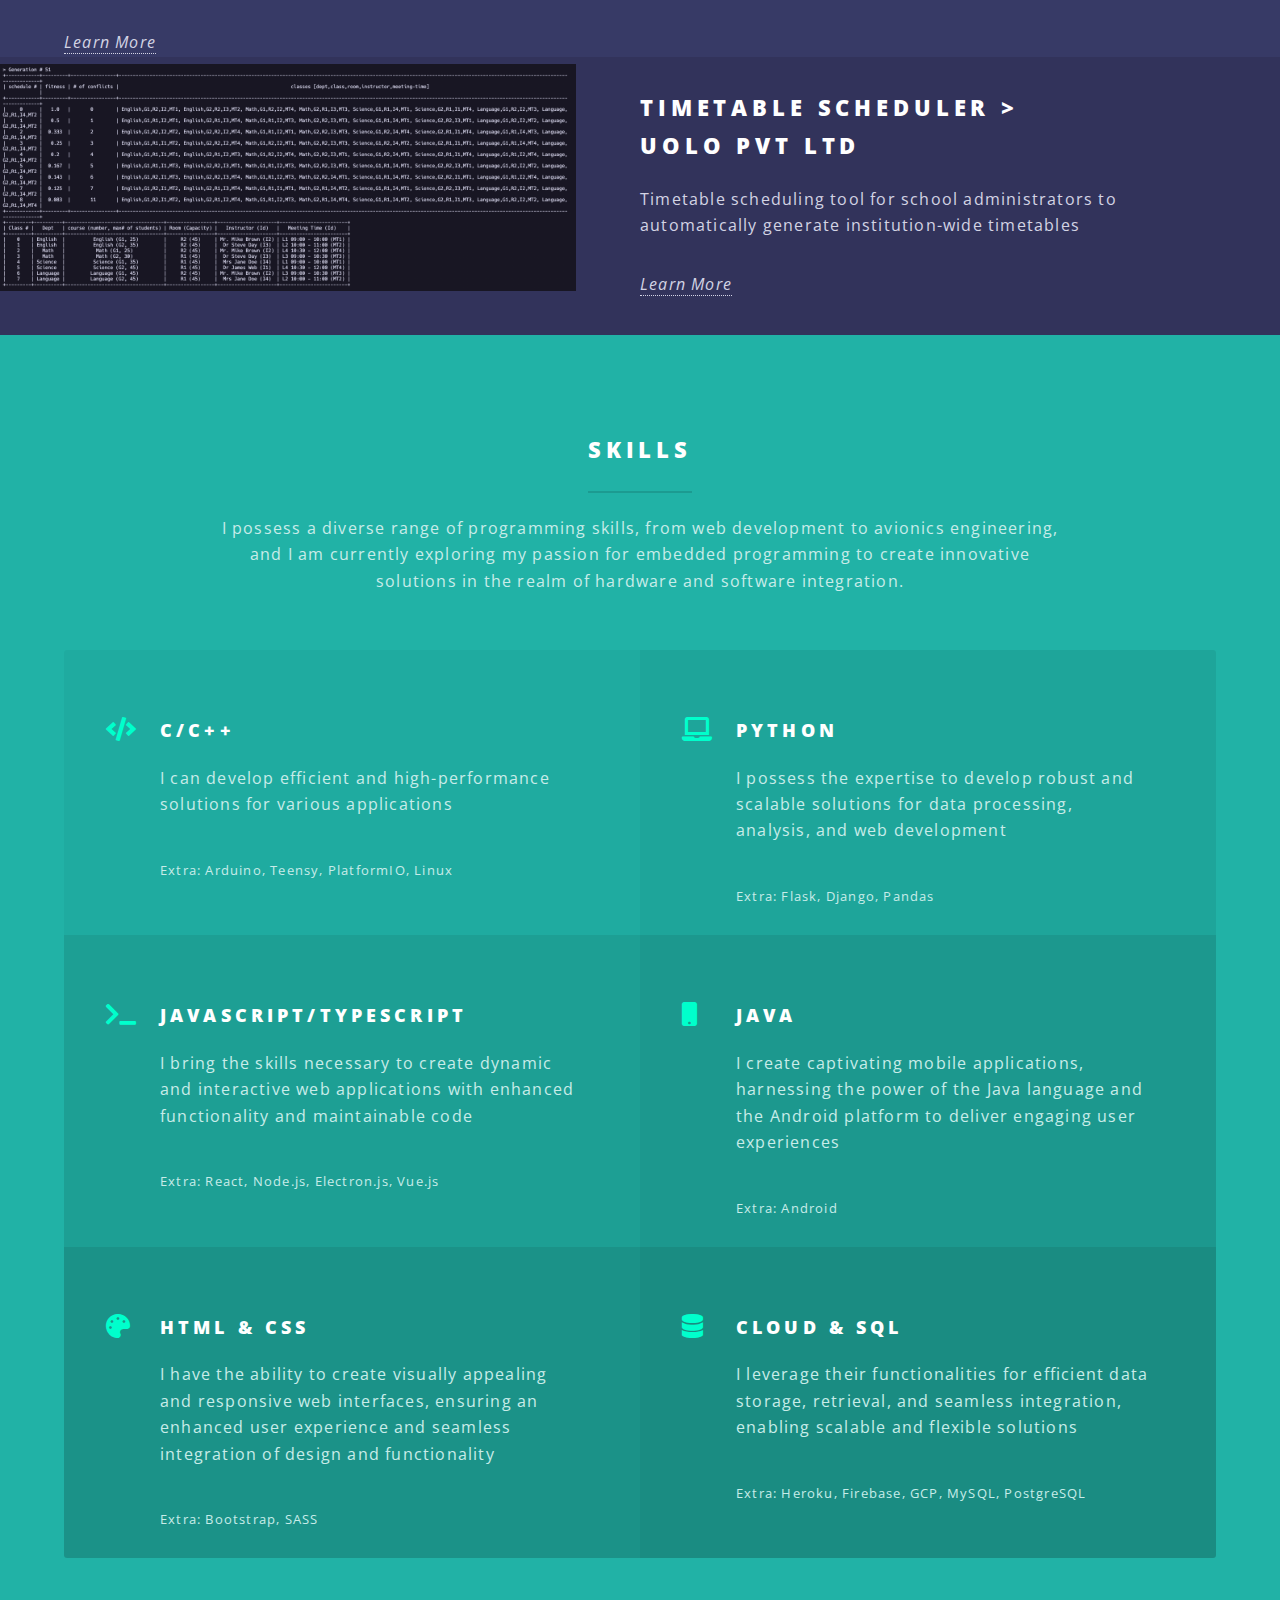
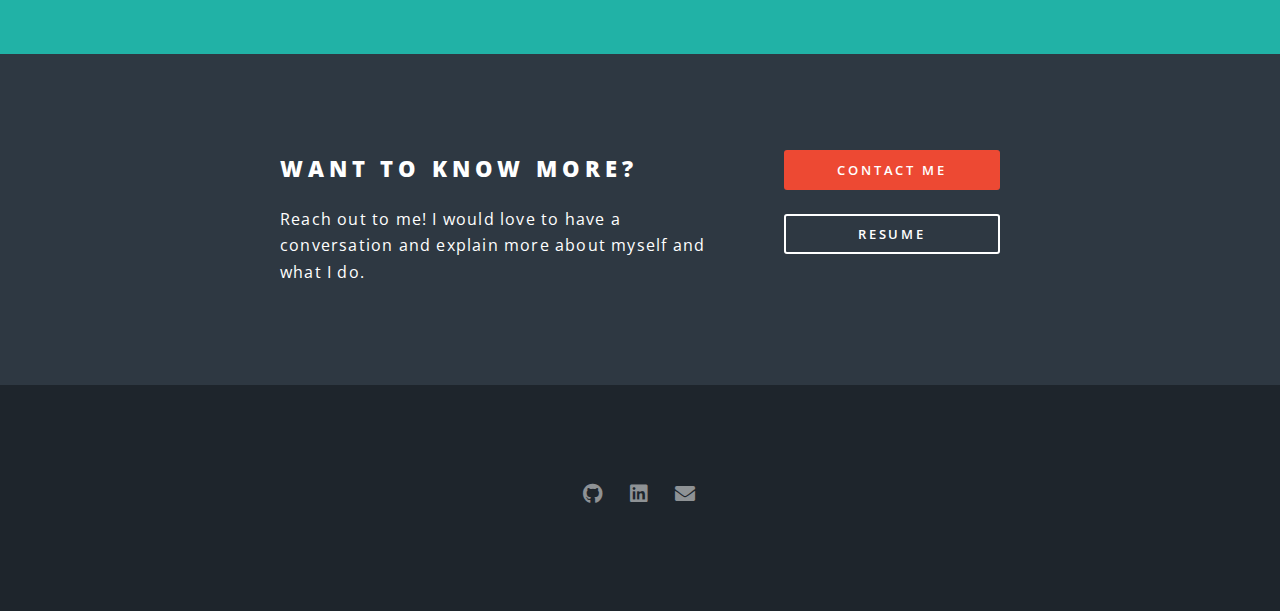
==== commit d21c5836: "added isens and adobe" ====
--- a/index.html
+++ b/index.html
@@ -99,6 +99,19 @@
 					</section>
 					<section id="two" class="wrapper alt style3">
 						<section class="spotlight">
+							<div class="image"><img src="images/adobegif.gif" alt=""/></div><div class="content">
+								<h2>Adobe > Acrobat Web Intern</h2>
+								<p>Intern on the Sign-in Acrobat team</p>
+							</div>
+						</section>
+						<section class="spotlight">
+							<div class="image"><img src="images/wirelessml.png" alt=""/></div><div class="content">
+								<h2>iSENS Research Lab > Wireless Signal Visualiztion</h2>
+								<p>Visualiztion of wireless signals from devices in Extended Reality using Machine Learning</p>
+								<a href="https://isens.cs.illinois.edu/theme/wireless-ml"><i>Learn More</i></a>
+							</div>
+						</section>
+						<section class="spotlight">
 							<div class="image"><img src="images/gss-banner.jpg" alt="" /></div><div class="content">
 								<h2>Ground Station Software ><br/>
 									Illinois Space Society</h2>
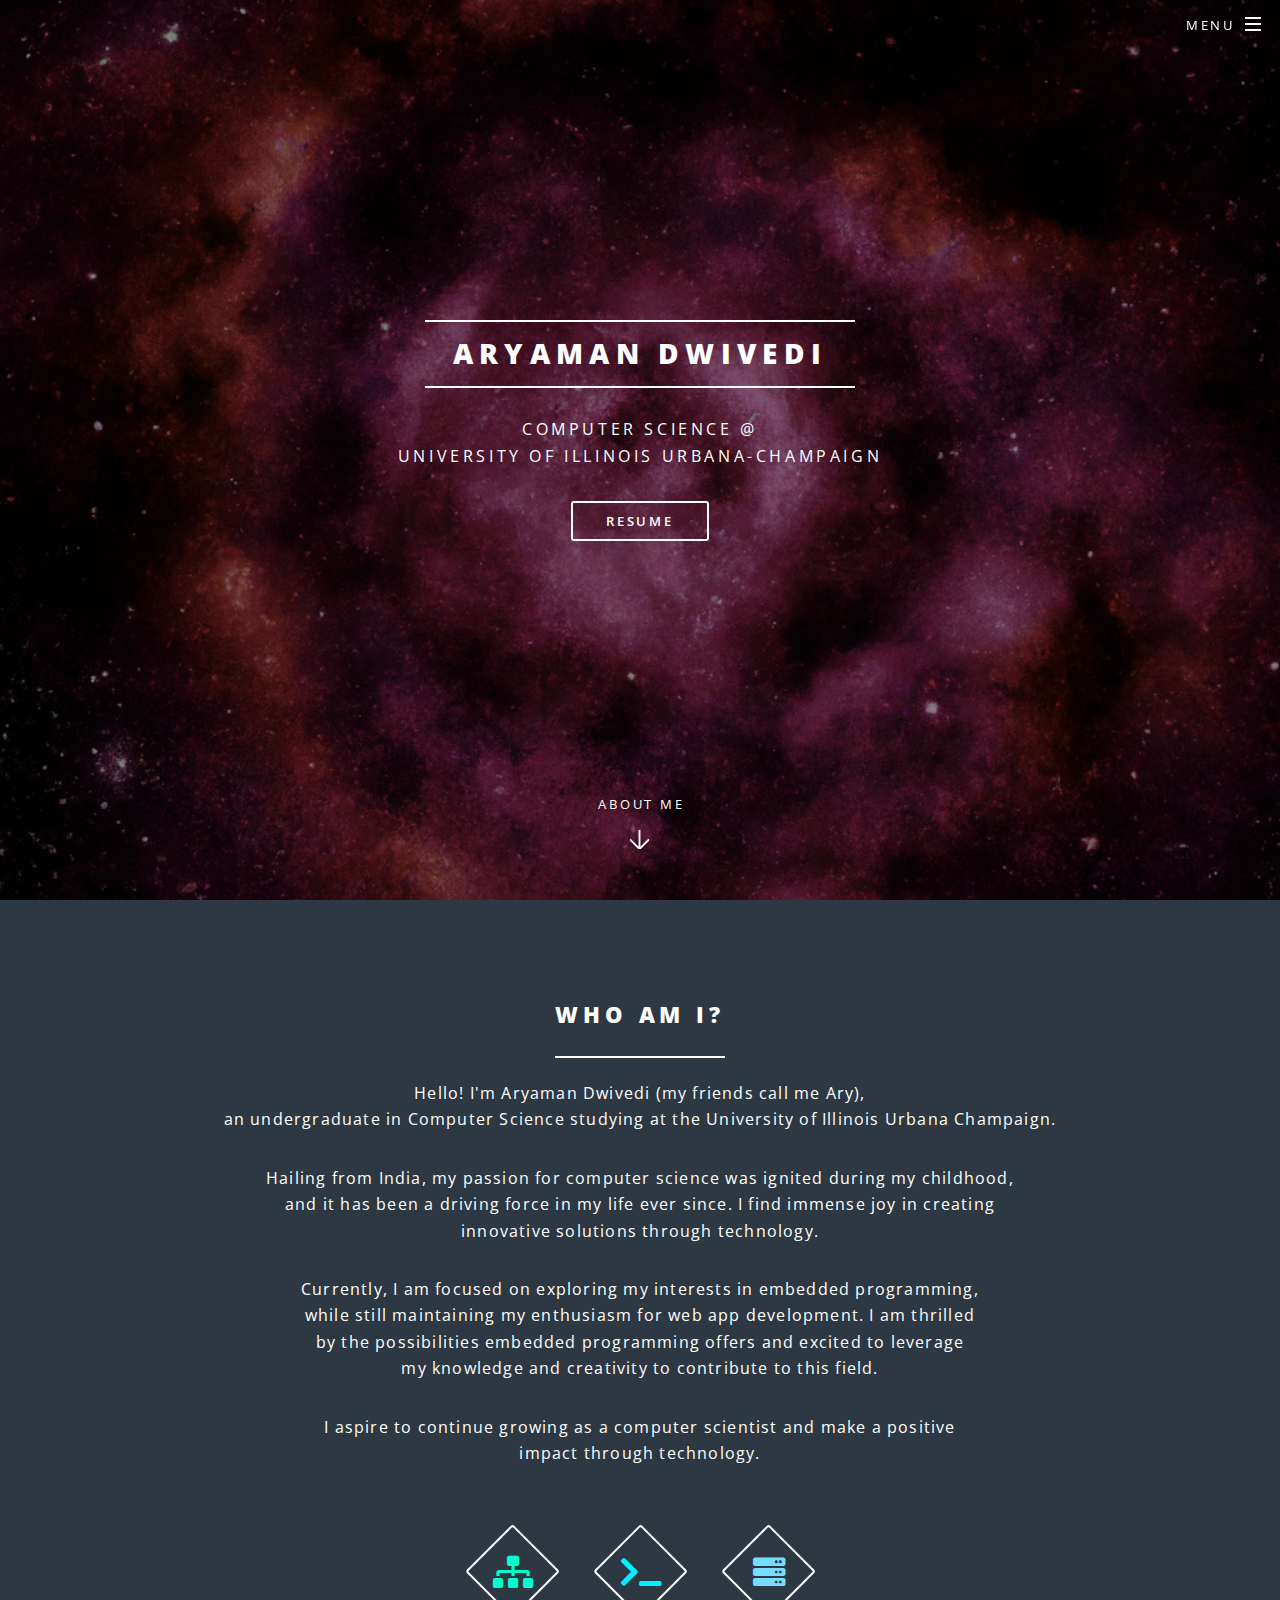
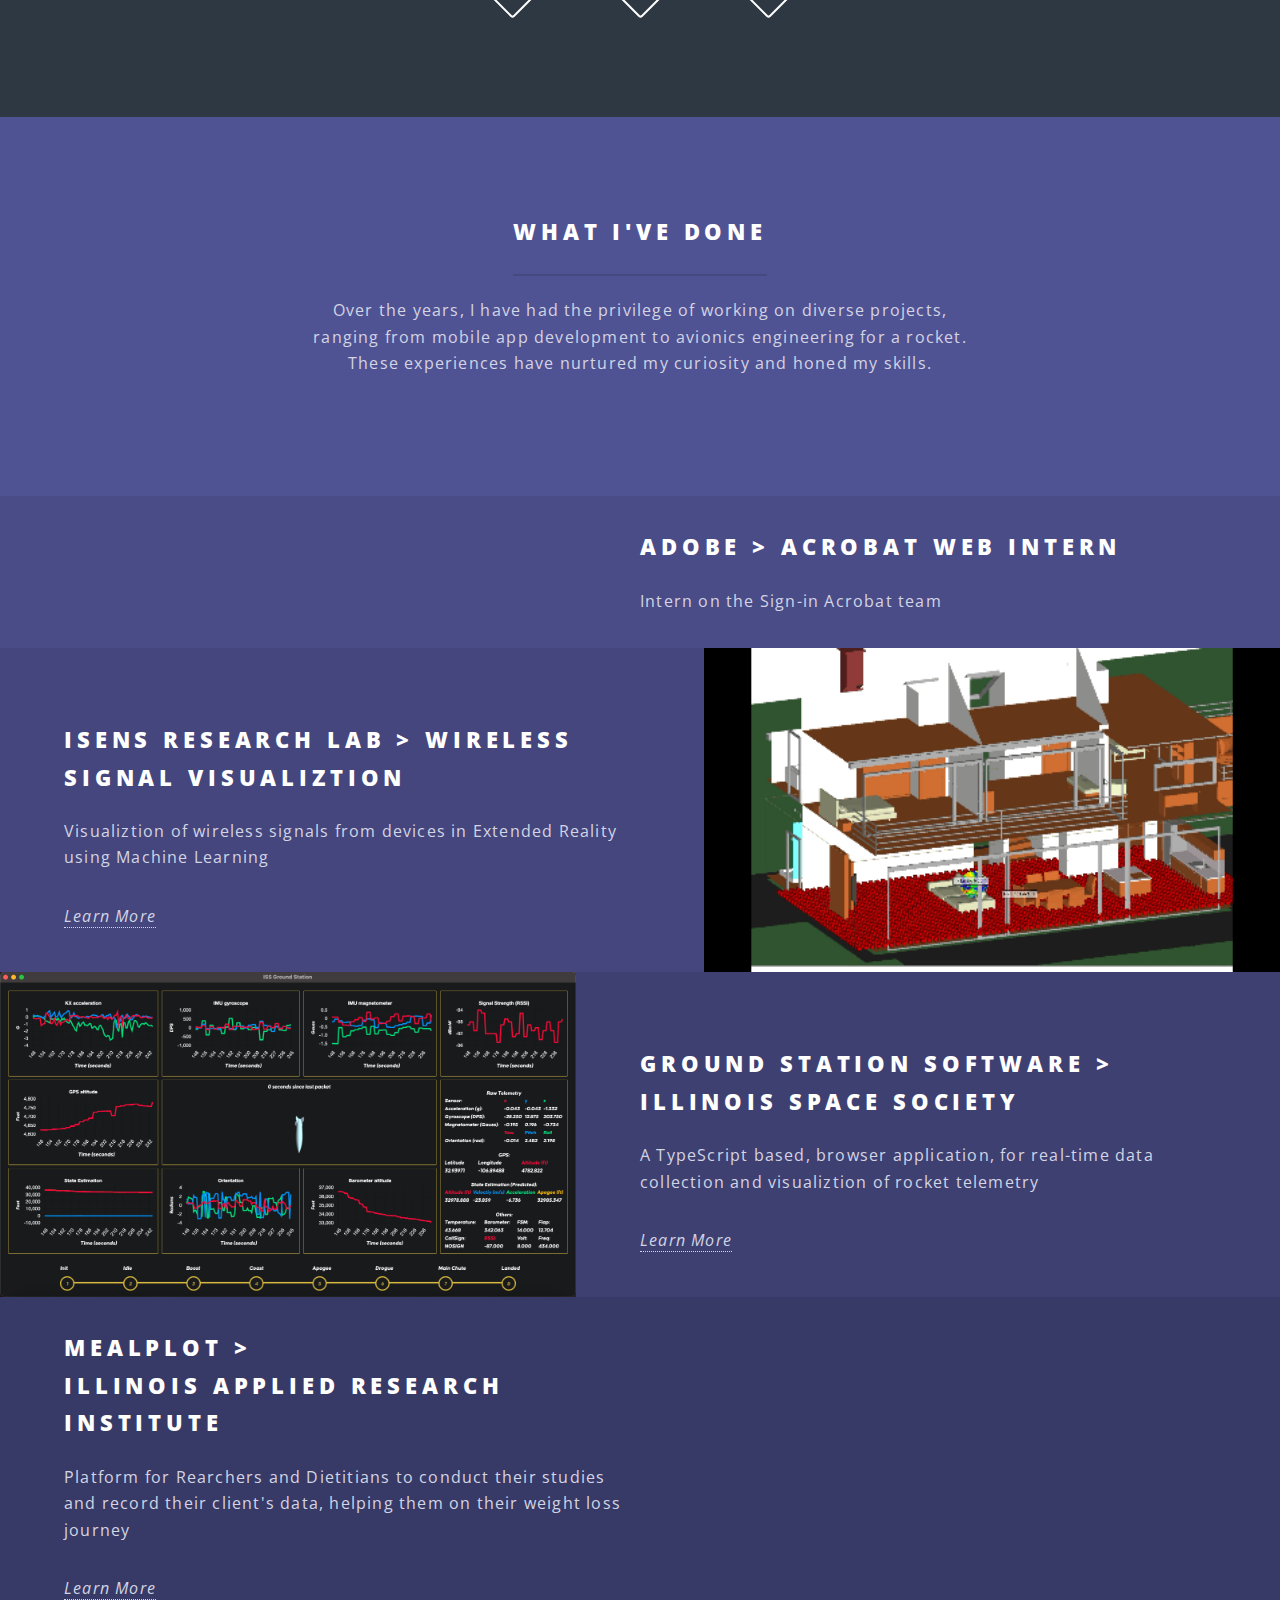
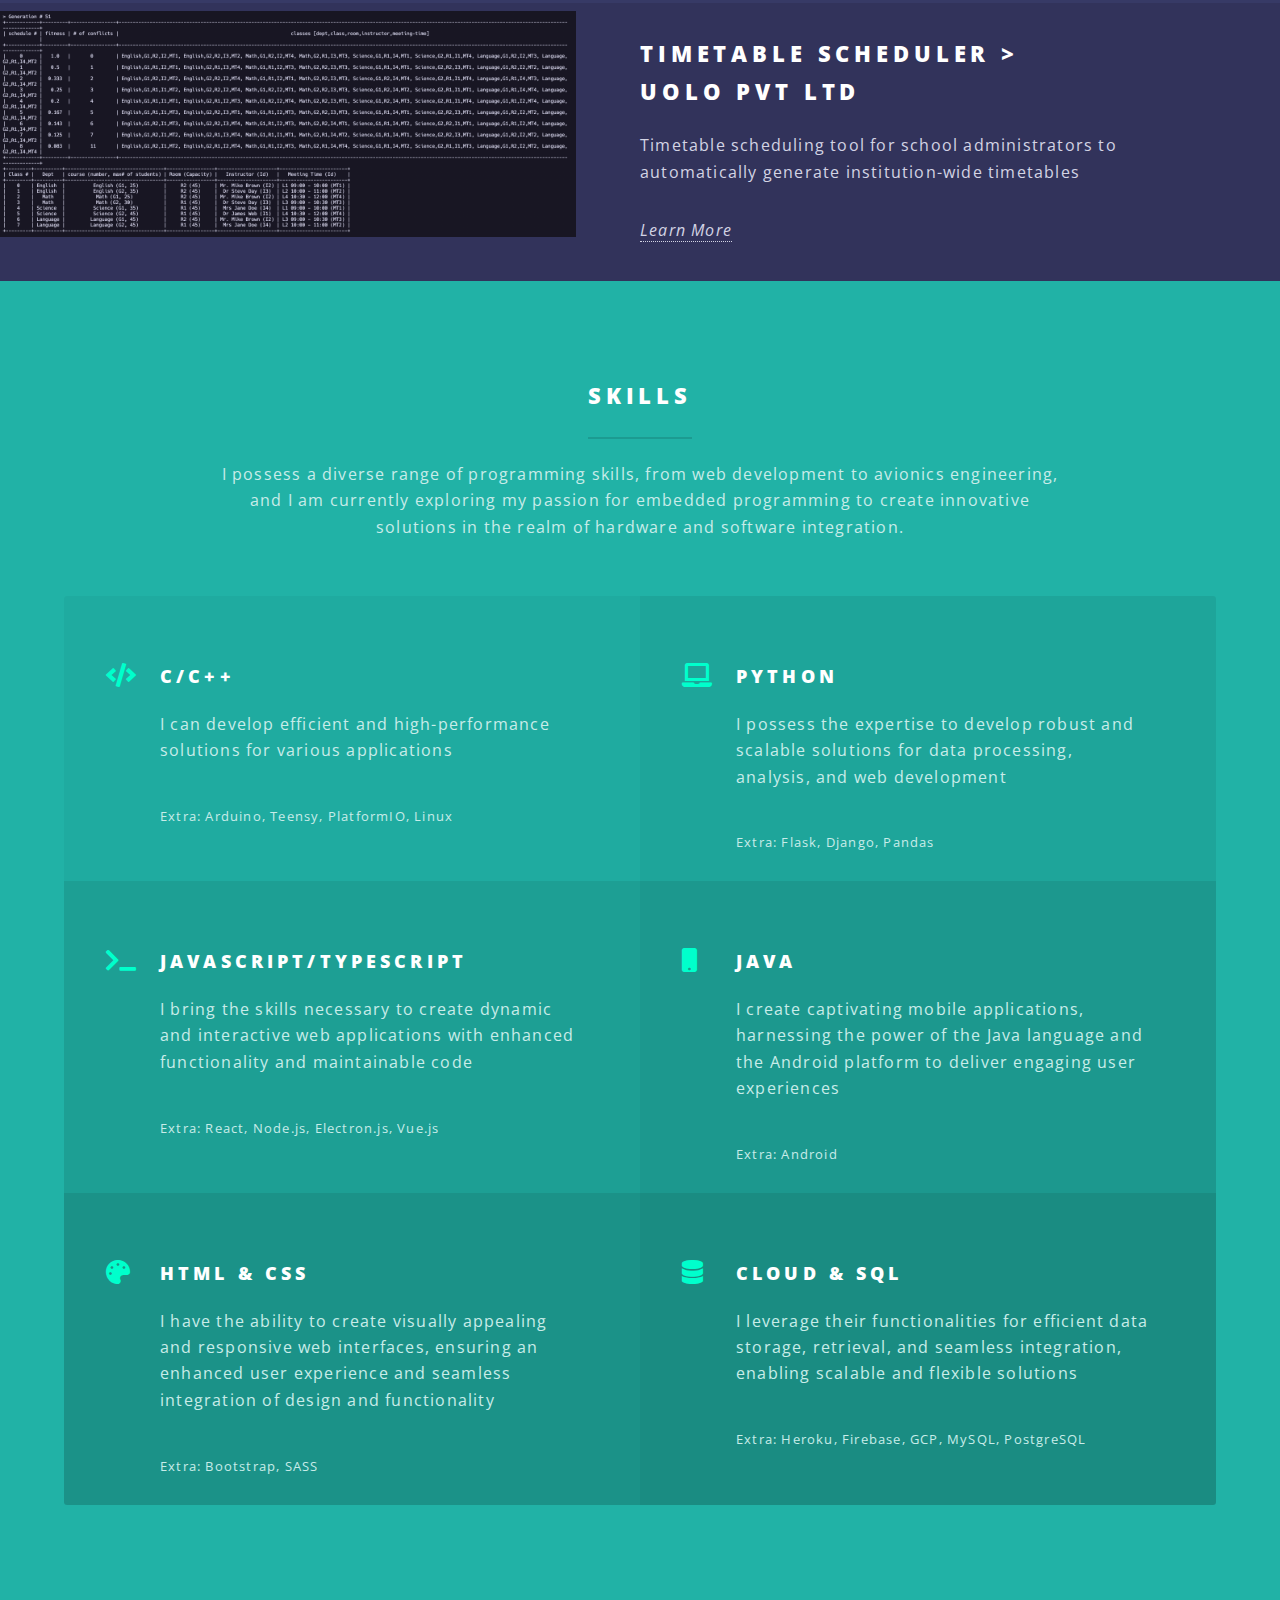
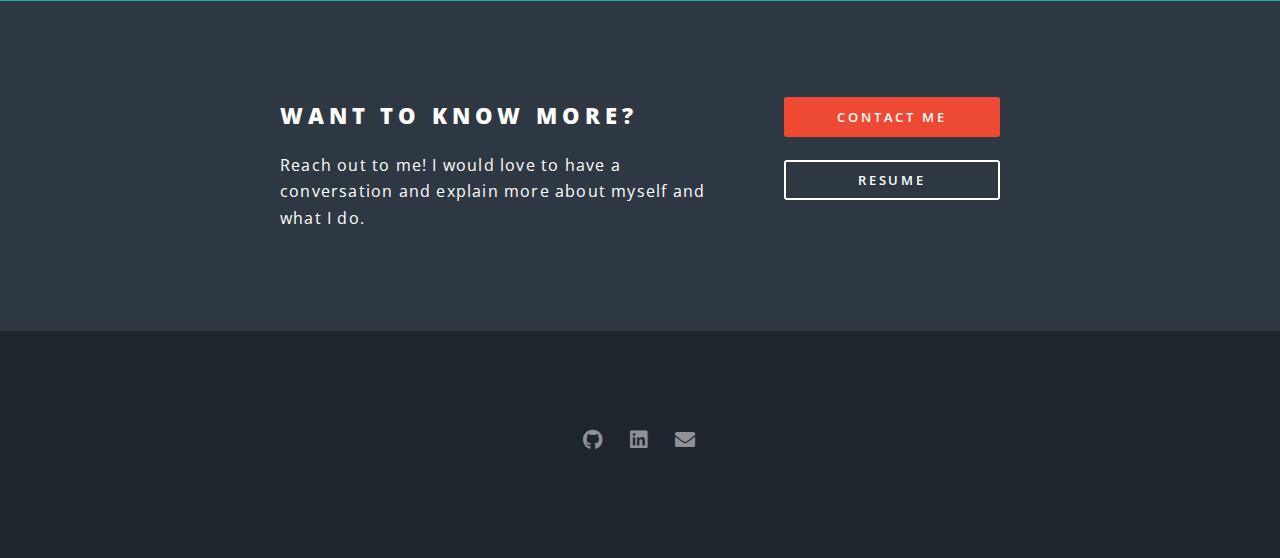
==== commit 14b36096: "changed png to gif for isens" ====
--- a/index.html
+++ b/index.html
@@ -105,7 +105,7 @@
 							</div>
 						</section>
 						<section class="spotlight">
-							<div class="image"><img src="images/wirelessml.png" alt=""/></div><div class="content">
+							<div class="image"><img src="images/wirelessML.gif" alt=""/></div><div class="content">
 								<h2>iSENS Research Lab > Wireless Signal Visualiztion</h2>
 								<p>Visualiztion of wireless signals from devices in Extended Reality using Machine Learning</p>
 								<a href="https://isens.cs.illinois.edu/theme/wireless-ml"><i>Learn More</i></a>
